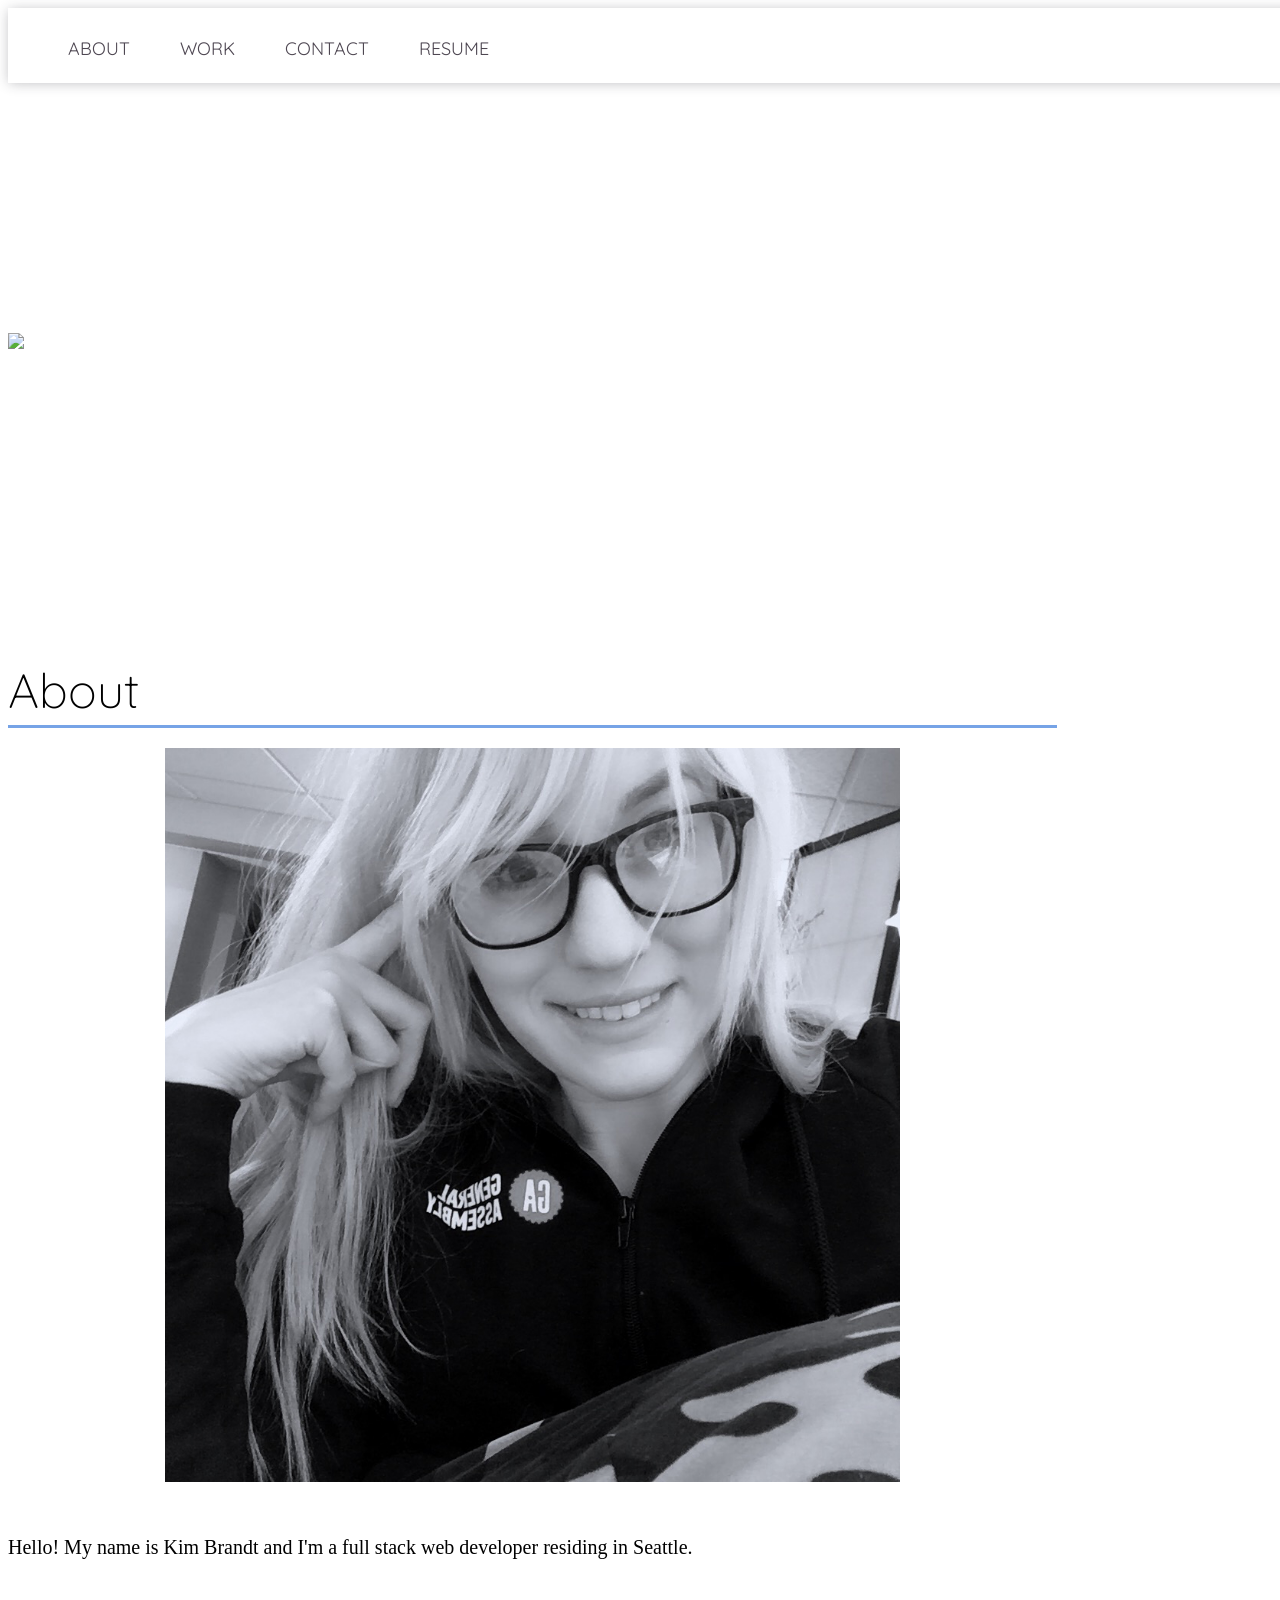
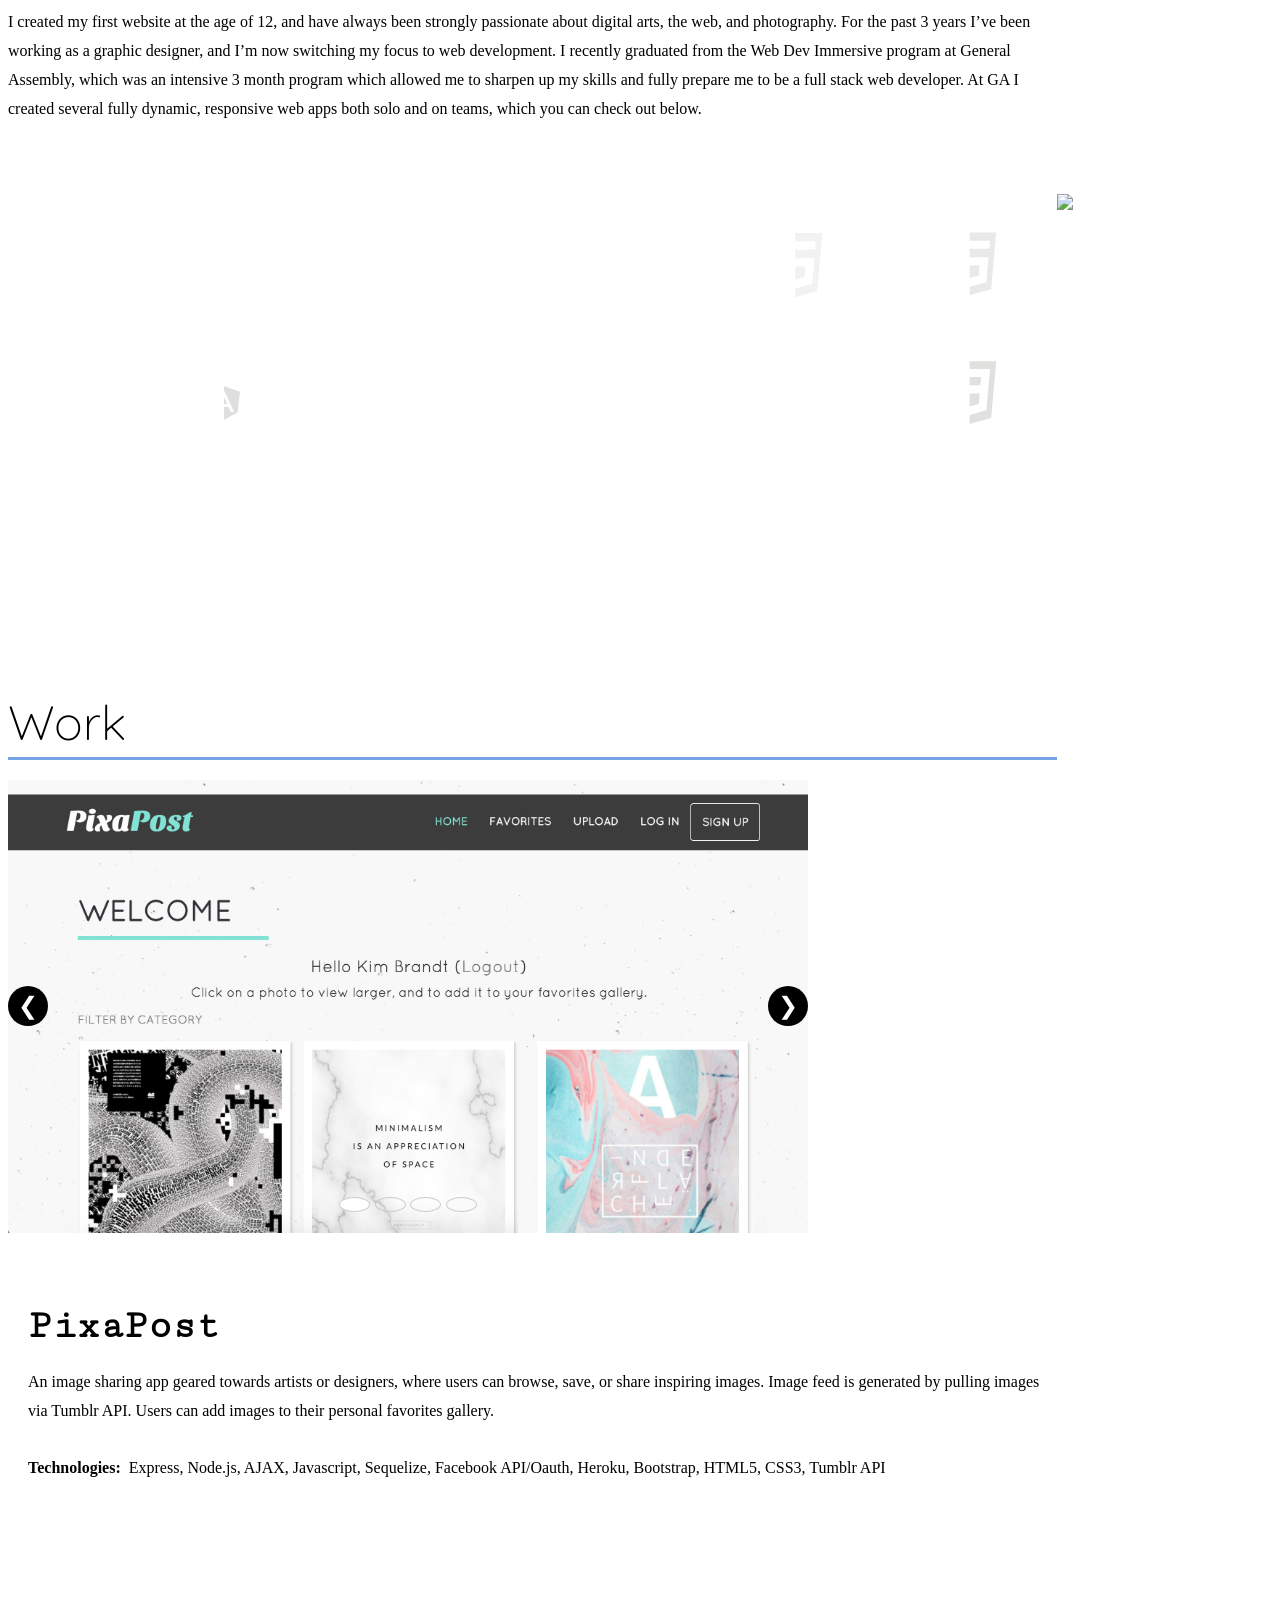
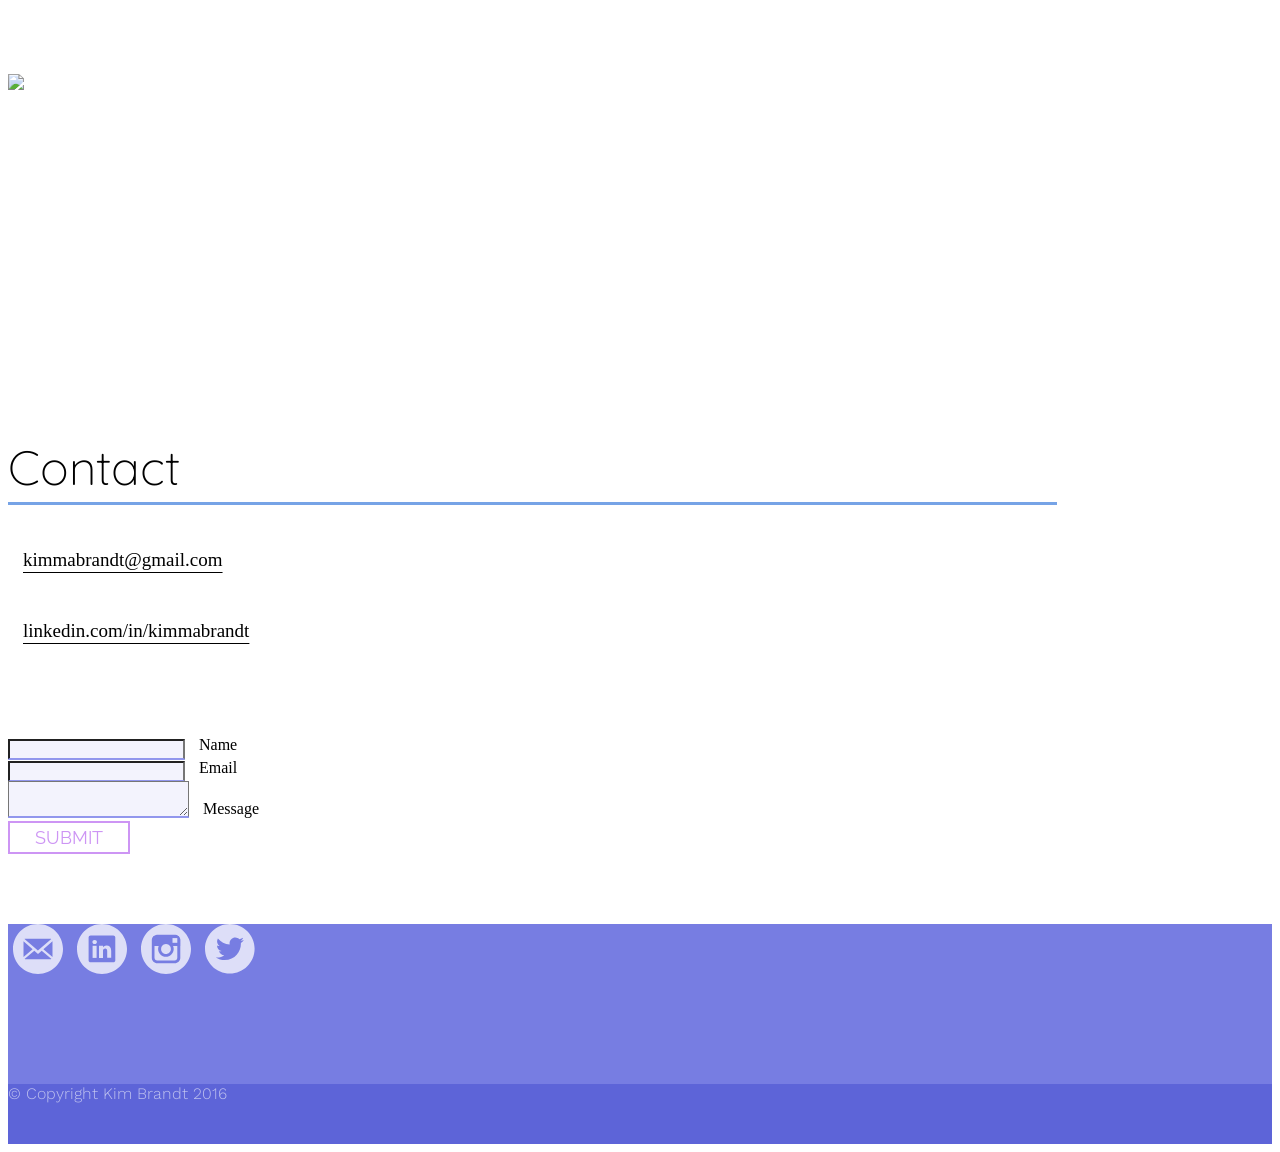
==== index.html @ fda6473a "social icons, responsive skills icons, responsiveness" ====
<!DOCTYPE html>
<html lang="en">
<head>
	<!--Import Font Awesome-->
  <script src="https://use.fontawesome.com/5668c183f7.js"></script>
  <!--Import Google Fonts-->
  <link href="https://fonts.googleapis.com/css?family=Cutive+Mono" rel="stylesheet">
  <link href="https://fonts.googleapis.com/css?family=Muli:300|Cabin|Raleway:300|Work+Sans:300,400,500|Quicksand:300,400" rel="stylesheet">

		<!-- Compiled and minified CSS -->
	<link rel="stylesheet" href="https://cdnjs.cloudflare.com/ajax/libs/materialize/0.97.8/css/materialize.min.css">
  <link href="css/style.css" type="text/css" rel="stylesheet" media="screen,projection"/>
  <link href="css/footer.css" type="text/css" rel="stylesheet" media="screen,projection"/>
  <link href="css/social.css" type="text/css" rel="stylesheet" media="screen,projection"/>
  <link href="css/header-parallax.css" type="text/css" rel="stylesheet" media="screen,projection"/>
  <link href="css/w3.css" type="text/css" rel="stylesheet" media="screen,projection"/>
  <!--Let browser know website is optimized for mobile-->
  <meta name="viewport" content="width=device-width, initial-scale=1.0"/>

  <title>Kim Brandt - Full Stack Web Developer</title>
</head>
<body>

  <header>
    <div class="row">
      <div class="col s12 navbar right-align">
        <ul>
          <a href="#about"><li>About</li></a>
          <a href="#work"><li>Work</li></a>
          <a href="#contact"><li>Contact</li></a>
          <a href="#resume"><li>Resume</li></a>
        </ul>
      </div>
    </div>
  </header>
  <br><br><br>

  <div id="index-banner" class="parallax-container container-large">
    <div class="section no-pad-bot">
      <div class="container">
        <br><br>
        <h1 class="center">Kim Brandt</h1>
        <h3 class="center">
          <span id="typed" class="typed"></span>
        </h3>
        <div class="row center arrow">
          <!-- <h5 class="col s12">╲╱</h5> -->
          <img src="img/icons/down-arrow.svg" width="36px">
        </div>
        <br><br>
      </div>
    </div>
    <div class="parallax"><img src="img/mbg2.jpg" class="parimg"></div>
  </div>

  <!-- ABOUT ME -->
  <div id="about" class="container aboutme page-section">
    <div class="row">
      <div class="col s12">
        <h3>About</h3>
      </div>
    </div>
    <div class="row">
      <div class="col m5 valign center valign-wrapper">
        <img src="img/testphoto.jpg" class="section-img circle valign">
      </div>
      <div class="col m7">
        <h6>
          Hello! My name is Kim Brandt and I'm a full stack web developer residing in Seattle.
        </h6>
        <p>
          I created my first website at the age of 12, and have always been strongly passionate about digital arts, the web, and photography. For the past 3 years I’ve been working as a graphic designer, and I’m now switching my focus to web development. I recently graduated from the Web Dev Immersive program at General Assembly, which was an intensive 3 month program which allowed me to sharpen up my skills and fully prepare me to be a full stack web developer. At GA I created several fully dynamic, responsive web apps both solo and on teams, which you can check out below.
          <!-- I created my first website at the age of 12, and have always been strongly passionate about digital arts, the web, and photography. Currently at age 26, I am a graduate of Western Washington University with a major in Communications and Internet Studies looking to expand my design skills and experience as a freelancer. I have worked with various local clients providing them with websites for small businesses and organizations, posters and flyers for events, and other web and print solutions. -->
        </p>
        <p>
          <!-- <strong>Technical skills:</strong> (x)HTML, CSS, Adobe Photoshop, Illustrator, InDesign & Dreamweaver, some PHP, SQL & JavaScript -->
        </p>
      </div>
    </div>
  </div>

  <div class="parallax-container container-skills valign-wrapper">
      <div class="container valign">
        <div class="row center">
          <div class="col s12 center skills-icons-cont">
            <div class="skills-icons center">
              <img src="img/skills-icons1.svg" width="100%">
            </div>
            <div class="skills-icons center">
              <img src="img/skills-icons2.svg" width="100%">
            </div>
          </div>
        </div>
      </div>

    <div class="parallax"><img src="img/cloudbg6.jpg" class="parimg"></div>
  </div>

  <!-- WORK -->
  <div id="work" class="container work page-section">
    <div class="row">
      <div class="col s12">
        <h3>Work</h3>
      </div>
    </div>

    <!-- Slider -->
    <div class="row">
      <div class="col s12 m7">
        <div class="w3-display-container" style="max-width:800px; margin-top:20px;">
          <div class="w3-btn-floating noselection w3-display-left w3-hover-white" onclick="plusDivs(-1)">&#10094;</div>
          <div class="w3-btn-floating noselection w3-display-right w3-hover-white" onclick="plusDivs(1)">&#10095;</div>
          <img class="mySlides w3-animate-opacity" src="img/w4.jpg" style="width:100%">
          <img class="mySlides w3-animate-opacity" src="img/w3.jpg" style="width:100%">
          <img class="mySlides w3-animate-opacity" src="img/w5.gif" style="width:100%">
          <img class="mySlides w3-animate-opacity" src="img/w8.gif" style="width:100%">
          <div class="w3-center w3-section w3-large w3-text-white w3-display-bottommiddle" style="width:100%">
            <span class="w3-badge demo w3-border w3-transparent w3-hover-white" onclick="currentDiv(1)"></span>
            <span class="w3-badge demo w3-border w3-transparent w3-hover-white" onclick="currentDiv(2)"></span>
            <span class="w3-badge demo w3-border w3-transparent w3-hover-white" onclick="currentDiv(3)"></span>
            <span class="w3-badge demo w3-border w3-transparent w3-hover-white" onclick="currentDiv(4)"></span>
          </div>
        </div>
        <br>
      </div>
      <div class="col s12 m5">
        <div class="myInfo w3-animate-opacity">
          <h4>PixaPost</h4>
          <p>
            An image sharing app geared towards artists or designers, where users can browse, save, or share inspiring images. Image feed is generated by pulling images via Tumblr API. Users can add images to their personal favorites gallery.
            <br><br>
            <strong>Technologies:</strong>  Express, Node.js, AJAX, Javascript, Sequelize, Facebook API/Oauth, Heroku, Bootstrap, HTML5, CSS3, Tumblr API
          </p>
        </div>
        <div class="myInfo w3-animate-opacity">
          <h4>MyPetPal</h4>
          <p>
            Worked in a team of 4 to create a virtual pet app/game. User can perform various activities (feed, play, sleep, etc) and ‘pet’ responds accordingly. Created custom spritesheets and CSS animations.
            <br><br>
            <strong>Technologies:</strong> Angular, Javascript, Node.js, Express, MongoDB, Mongoose, HTML5, CSS3, Heroku
          </p>
        </div>
        <div class="myInfo w3-animate-opacity">
          <h4>my.Life</h4>
          <p>
            A goal setting app created with Ruby on Rails. Includes login/signup authorization and CRUD features using a PostgreSQL database. Users can add and edit goals on their personal account, and can also leave notes/comments on each goal.
            <br><br>
            <strong>Technologies:</strong> Ruby on Rails, PostgreSQL, Materialize, HTML/CSS
          </p>
        </div>
        <div class="myInfo w3-animate-opacity">
          <h4>Kitty Combat</h4>
          <p>
            An arcade style platformer game created with the Phaser.io framework. Included custom graphics and spritesheets.
            <br><br>
            <strong>Technologies:</strong> Phaser.io, Javascript, HTML, CSS
          </p>
        </div>
      </div>
    </div>
    <!-- end slider -->
  </div>


  <!-- PARALLAX -->
  <div id="resume" class="parallax-container container-resume valign-wrapper">
    <div class="section no-pad-bot">
      <div class="container">
        <div class="row center">
          <a href="img/Kim Brandt - Resume.pdf" target="new"><button class="resume-btn">Resume</button></a><br>
        </div>
        <div class="row center">
          <a href="img/Kim Brandt - Resume(plain text).pdf" target="new">(plain text)</a>
        </div>

      </div>
    </div>
    <div class="parallax"><img src="img/cloudbg6.jpg" class="parimg"></div>
    <!-- probably 1, 2, 5, or 6 -->
  </div>


  <!-- CONTACT -->
  <div id="contact" class="container page-section">
    <div class="row">
      <div class="col s12">
        <h3>Contact</h3>
      </div>
    </div>
    <div class="row">
      <div class="col s12 m5 contact-items">
        <a href="mailto:kimmmybrandt@gmail.com" target="new"><i class="fa fa-2x fa-envelope fa-fw" aria-hidden="true"></i> <span class="ci-text">kimmabrandt@gmail.com</span></a><br>
        <a href="http://linkedin.com/in/kimmabrandt" target="new"><i class="fa fa-2x fa-linkedin fa-fw" aria-hidden="true"></i> <span class="ci-text">linkedin.com/in/kimmabrandt</span></a><br>
        <br>
      </div>
      <div class="col s12 m7">
        <!-- form -->
        <form class="contact-form" action="mailto:kimmabrandt@gmail.com" method="post" enctype="text/plain">
          <div class="row">
            <div class="input-field col s12">
              <input id="name" type="text">
              <label for="first_name">Name</label>
            </div>
          </div>
          <div class="row">
            <div class="input-field col s12">
              <input id="email" type="email">
              <label for="email">Email</label>
            </div>
          </div>
          <div class="row">
            <div class="input-field col s12">
              <textarea id="message" class="materialize-textarea"></textarea>
              <label for="message">Message</label>
            </div>
            <div class="row">
              <div class="input-field col s12 right-align">
                <button class="contact-btn" type="submit" name="action">Submit
                  <i class="mdi-content-send right"></i>
                </button>
              </div>
            </div>
          </div>
        </form>
        <!-- end form -->
      </div>
    </div>
    <!-- end row -->
  </div>
  <!-- end contact -->



  <!-- FOOTER -->
  <footer  style="background-color: #777de2">
    <div class="footer-top valign-wrapper">
      <div class="container center valign">
        <!-- email -->
        <a class="email-svg" href="mailto:kimmabrandt@gmail.com" target="new"></a>
        <!-- linkedin -->
        <a class="linkedin-svg" href="http://linkedin.com/in/kimmabrandt" target="new"></a>
        <!-- instagram -->
        <a class="instag-svg" href="http://instagram.com/kimiiaria" target="new"></a>
        <!-- twitter -->
        <a class="twitter-svg" href="http://twitter.com" target="new"></a>
      </div>
    </div>
    <div class="footer-bottom valign-wrapper center" style="background-color: #5d64d8">
      <div class="copyright valign">
        © Copyright Kim Brandt 2016
      </div>
    </div>
  </footer>
  <!--Import jQuery before materialize.js-->
  <script type="text/javascript" src="https://code.jquery.com/jquery-2.1.1.min.js"></script>
  <script src='https://cdn.rawgit.com/mattboldt/typed.js/master/dist/typed.min.js'></script>
  <!-- Materialize -->
  <script src="https://cdnjs.cloudflare.com/ajax/libs/materialize/0.97.8/js/materialize.min.js"></script>
  <script src="js/init.js"></script>
  <script src="js/js.js"></script>
 </body>
</html>
---- css/style.css ----
/* ========= MAIN / ETC ======== */
p, h6 {
  line-height: 1.8rem;
}
#index-banner h1 {
	margin-top:100px;
	text-transform: uppercase;
	font-family: 'Raleway';
	letter-spacing: 0.0125em;
	font-weight:300;
	font-size: 56pt;
}
#index-banner h5 {
  font-size:28px;
	margin-top:80px;
}
#index-banner h3 {
	font-family: 'Cutive Mono';
  font-size:28px;
	line-height:.2;
	border: none;
}
h3 {
	font-weight: 200;
	/*border-bottom: 3px solid #777de2;*/
	/*border-bottom: 3px solid #5eb9e2;*/
	/*border-bottom: 3px solid #5c91e1;*/
	border-bottom: 3px solid #76a3e6;

	margin-bottom:20px;
	padding-bottom:5px;
	font-family: 'Quicksand';
	font-weight:300;
	font-size: 36pt;
}
h2 {
	font-weight: 200;
	border-bottom: 3px solid #fff;
	color: #fff;
	margin-bottom:20px;
	padding-bottom:5px;
	font-family: 'Quicksand';
	font-weight:300;
	font-size: 36pt;
}
.container {
	width: 83%;
}

h4 {
font-family: 'Cutive Mono';
font-size:40px;
margin-bottom:20px;
}
h6 {
	font-size: 20px;
	font-weight:500;
}
.page-section {
	font-family: 'Roboto';
	font-weight:300;
	font-size:16px;
	margin-top:50px;
	margin-bottom:70px;
	padding-top:80px;
}
.sec-section {
margin-right:3%;
}

/* ========= ABOUT ME ======== */
.section-img {
	margin-left:15%;
	margin-right:15%;
	width: 70%;
}
@media(max-width:900px ){
.section-img {
	 width: 75%;
	}
}
@media(max-width:600px ){
.section-img {
	 width: 60%;
	 margin-bottom: 10%;
	}
}

/* ========= SKILLS ======== */
.skills-icons {
	display: inline;
	float:left;
	width:50%;
}
@media(max-width:800px ){
	.skills-icons {
		display: block;
		margin-top:5%;
		width: 100%;
	}
	.skills-icons img {
		width:80%;
	}
	.skills-icons-cont {
		margin-top:5%;
		margin-bottom: 5%;
	}
}



/* ========= WORK / SLIDER ======== */
.work {
	padding-bottom:40px;
}
.mySlides {display:none}
.myInfo {display:none; margin-left:20px}
.w3-left, .w3-right, .w3-badge {cursor:pointer}
.w3-badge {height:13px;width:13px;padding:0}



 /* ========= RESUME ======== */
 #resume a {
 	color: rgba(255,255,255,.6);
 	font-family: 'Work Sans';
 	font-weight: 300;
 	text-transform: uppercase;
 }
 #resume a:hover {
 	color: rgba(255,255,255,.6);
  background-color: rgba(255,255,255,.6);
 	font-family: 'Work Sans';
 	font-weight: 300;
 	text-transform: uppercase;
 }
.resume-btn {
  border: 2px solid #fff;
  color: #fff;
	background-color: transparent;
	font-family: 'Raleway';
	font-size: 18px;
	text-transform: uppercase;
  padding:20px 45px;
}

.resume-btn:hover, .resume-btn:active{
	background-color: #fff;
	color: grey;
}
---- css/footer.css ----
/* ========= CONTACT ======== */
.fa {
	color: #cd95f4;
	margin-right: 15px;
}
.contact-items {
	font-size: 19px;
	line-height:3.5;
	margin-top:2%;
}
.contact-items a {
	color: #000;
}
.contact-items a:hover {
	color: #76a3e6;
}
.ci-text {
	vertical-align: 8%;
}

/* contact form */
.contact-btn {
  border: 2px solid #cd95f4;
  color: #cd95f4;
	background-color: transparent;
	font-family: 'Raleway';
	font-size: 18px;
	text-transform: uppercase;
  padding:4px 25px;
}
/* label color */
 .input-field label {
   color: #000;
   font-size: 16px;
   vertical-align: 19%;
   padding-left:10px;
 }
 /* label focus color */
 .input-field input[type=text]:focus + label, .input-field input[type=email]:focus + label, .input-field textarea.materialize-textarea:focus + label {
   color: #1b1a18;
   font-size: 14px;
 }
 .input-field input, .input-field textarea {
	 border-bottom: 1px solid rgba(135, 140, 235, .9);
   background-color: rgba(135, 140, 235, .1);
	 box-shadow: 0 1px 0 0 rgba(135, 140, 235, .9);
	 color: #1b1a18
 }
 /* label underline focus color */
 .input-field input[type=text]:focus, .input-field input[type=email]:focus, .input-field textarea.materialize-textarea:focus {
   border-bottom: 1px solid #cd95f4;
   box-shadow: 0 1px 0 0 #cd95f4;
 }
 /* valid color */
 /*.input-field input[type=text].valid, .input-field input[type=email].valid, .input-field textarea:valid {
   border-bottom: 1px solid #000;
   box-shadow: 0 1px 0 0 #000;
 }*/
 /* invalid color */
 /*.input-field input[type=text].invalid, .input-field textarea:invalid {
	 border: 1px solid rgba(135, 140, 235, .9);
   box-shadow: 0 1px 0 0 #fff;
 }*/



/* ========= FOOTER ======== */
 .footer-bottom {
 	height: 60px;
 }
 .footer-top {
 	height: 160px;
 }
 .footer-top img {
 	width: 50px;
 	margin: 0 6px;
	margin-top: 10px;
 }
 .copyright {
 	margin: 0 auto;
 	color: rgba(255,255,255,.6);
 	font-family: 'Work Sans';
 	font-weight: 300;
 }
---- css/social.css ----
/*social media icons*/
.instag-svg {
	background: transparent url("../img/social/instag.svg") no-repeat 0 0;
	margin: 0 5px;
}
.email-svg {
	background: transparent url("../img/social/email.svg") no-repeat 0 0;
	margin: 0 5px;
}
.linkedin-svg {
	background: transparent url("../img/social/linked.svg") no-repeat 0 0;
	margin: 0 5px;
}
.twitter-svg {
	background: transparent url("../img/social/twitter.svg") no-repeat 0 0;
	margin: 0 5px;
}

.instag-svg, .email-svg, .linkedin-svg, .twitter-svg{
	background-size: 50px;
	display: inline-block;
	width: 50px;
	height: 50px;
}

.instag-svg:hover, .email-svg:hover, .linkedin-svg:hover, .twitter-svg:hover{
	background-position: 0 -50px;
}
---- css/header-parallax.css ----
/* ========= NAVBAR / HEADER ======== */
 header {
 	position:fixed;
 	background-color: #fff;
 	width: 100%;
 	height: 75px;
 	color: #2c312f;
 	font-family: 'Cutive Mono';
 	font-weight:300;
 	padding-left: 20px;
 	margin:0 auto;
 	z-index: 2;
 	-webkit-box-shadow: 0px 1px 12px -1px rgba(42,42,53,0.3);
 	-moz-box-shadow: 0px 1px 12px -1px rgba(42,42,53,0.3);
 	box-shadow: 0px 1px 12px -1px rgba(42,42,53,0.3);
 }
 header img {
   width: 60px;
   margin-top:10px;
 }
 .arrow img {
   margin-top:60px;
 }

 /* NAVBAR */
 .navbar {
   height:100%;
   line-height:2.8;
 }
 .navbar ul {
 	list-style-type: none;
 }
 .navbar li {
 	display:inline-block;
 	font-family: 'Quicksand';
  font-weight:400;
 	text-transform: uppercase;
  /*color: #c372f2;*/
 	font-size:18px;
  text-align:center;
  margin-right:40px;
 }
 .navbar a{
  color: #4e4752;
 }
 .navbar a:hover {
 	border-bottom:2px solid #5d64d8;
 }
 @media(max-width:520px ){
   .navbar li {
    font-size:17px;
    margin-right:25px;
    font-weight: bold;
   }
 }
 @media(max-width:440px ){
   .navbar li {
    font-size:15px;
    margin-right:22px;
    font-weight: bold;
    line-height: 3.2;
   }
 }
 /* AFTER SCROLL */
 header.sticky {
 	height: 70px;
 	background: rgba(135, 140, 235, .7);
 	padding-left: 20px;
 	transition: all .5s ease;
 	-webkit-transition-delay: .7s; /* Safari */
 	transition-delay: .7s;
  color: #fff;
 }
 header.sticky h1 {
   font-size:30px;
   line-height:.4;
 }
 header.sticky img {
   bottom:0;
 }
 header.sticky .navbar {
   line-height:2.5;
   transition: all 0.5s ease;
	 color: #fff;
 }
 header.sticky .navbar a {
   line-height:2.5;
	 color: #fff;
 }

 /*TYPING HEADLINE*/
 .typed-cursor{
   opacity: .8;
   font-weight: normal;
   -webkit-animation: blink 0.7s infinite;
   -moz-animation: blink 0.7s infinite;
   animation: blink 0.7s infinite;
 }
 @keyframes blink{
     0% { opacity:.8; }
     50% { opacity:0; }
     100% { opacity:.8; }
 }
 @-webkit-keyframes blink{
     0% { opacity:.8; }
     50% { opacity:0; }
     100% { opacity:.8; }
 }
 @-moz-keyframes blink{
     0% { opacity:.8; }
     50% { opacity:0; }
     100% { opacity:.8; }
 }
/*.typed {
  border-bottom: 4px solid #932D91;
}*/

 /* ========= PARALLAX ======== */
 .parallax-container {
   line-height: 0;
   height: auto;
   color: rgba(255,255,255,.9);
 }
 .container-skills {
 	min-height:320px;
 }
 .container-resume {
   min-height:250px;
 }
 .container-large {
 	min-height: 420px;
 }
 .parallax-container .section {
   width: 100%;
 }
 @media only screen and (max-width : 992px) {
   .parallax-container .section {
     position: absolute;
     top: 40%;
   }
   #index-banner .section {
     top: 10%;
   }
 }
 .parimg {
 	width: 700px;
 }
 @media only screen and (max-width : 600px) {
   #index-banner .section {
     top: 0;
   }
 }
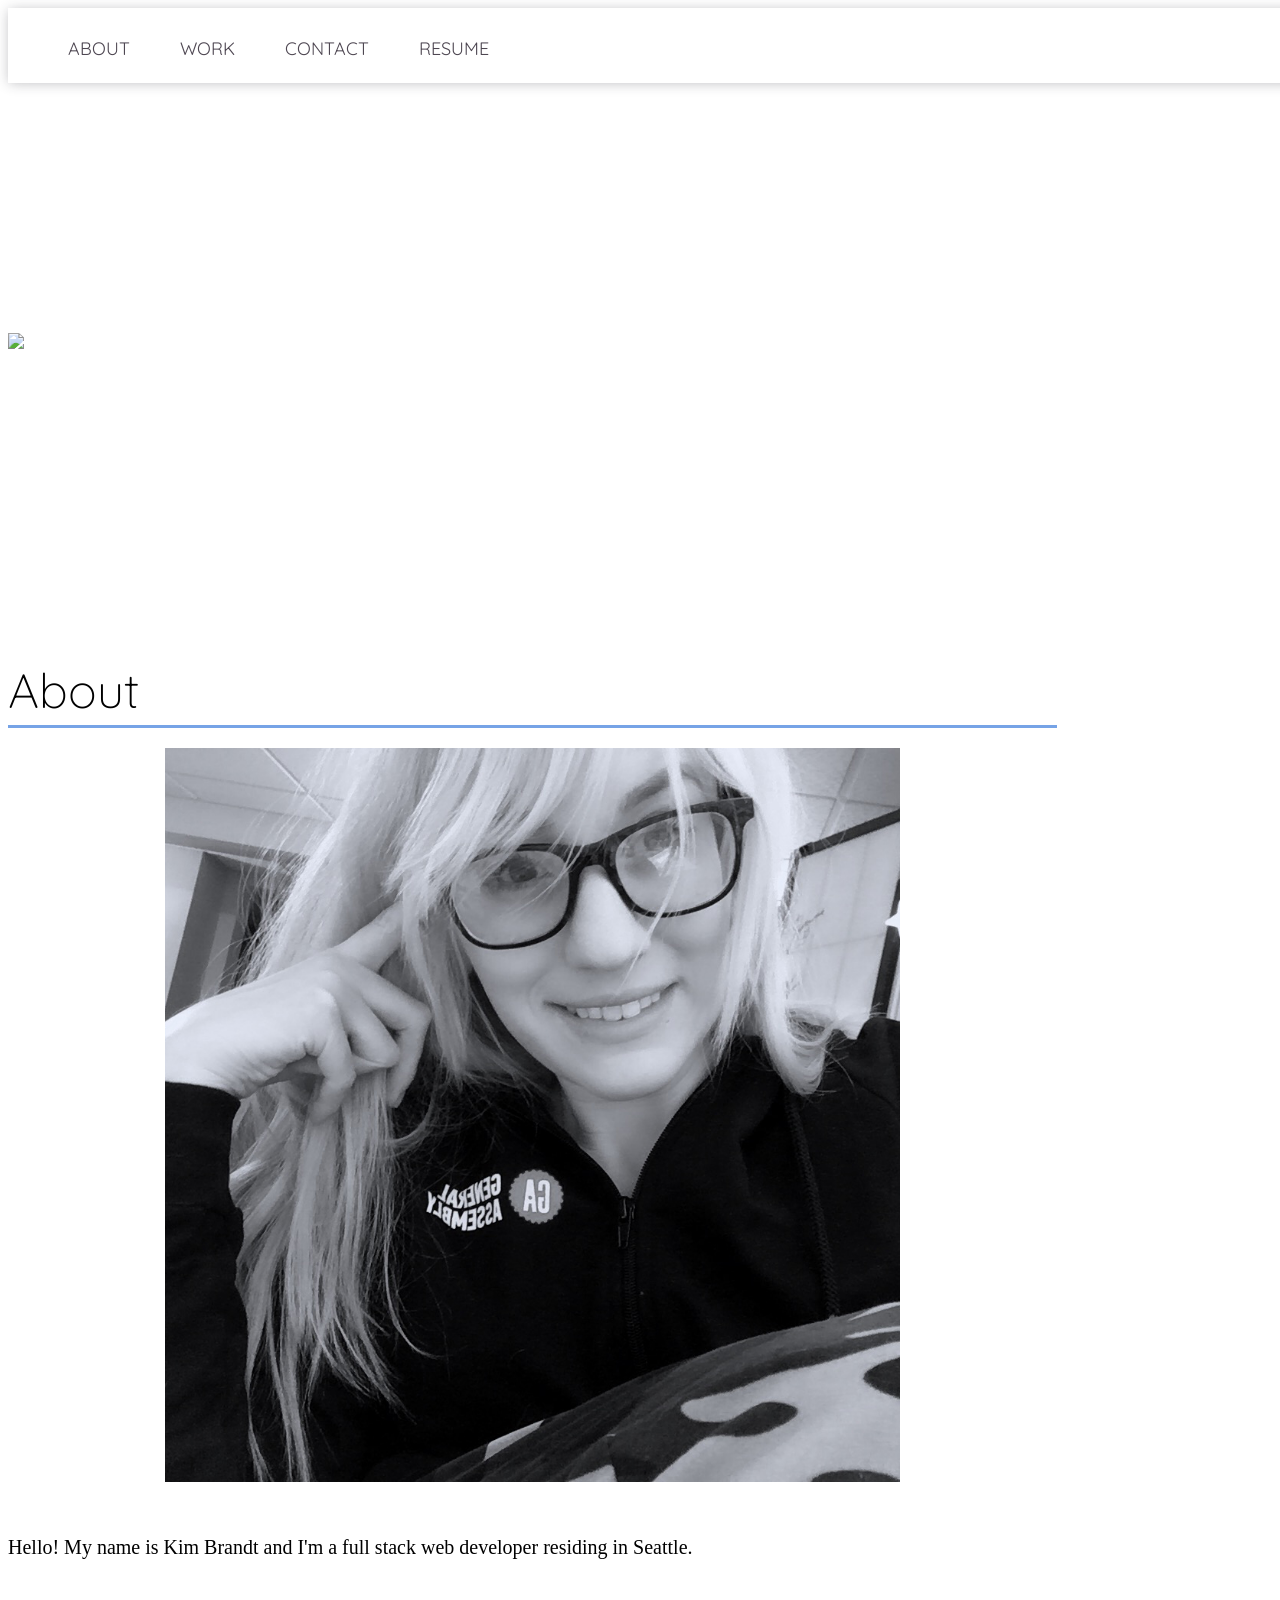
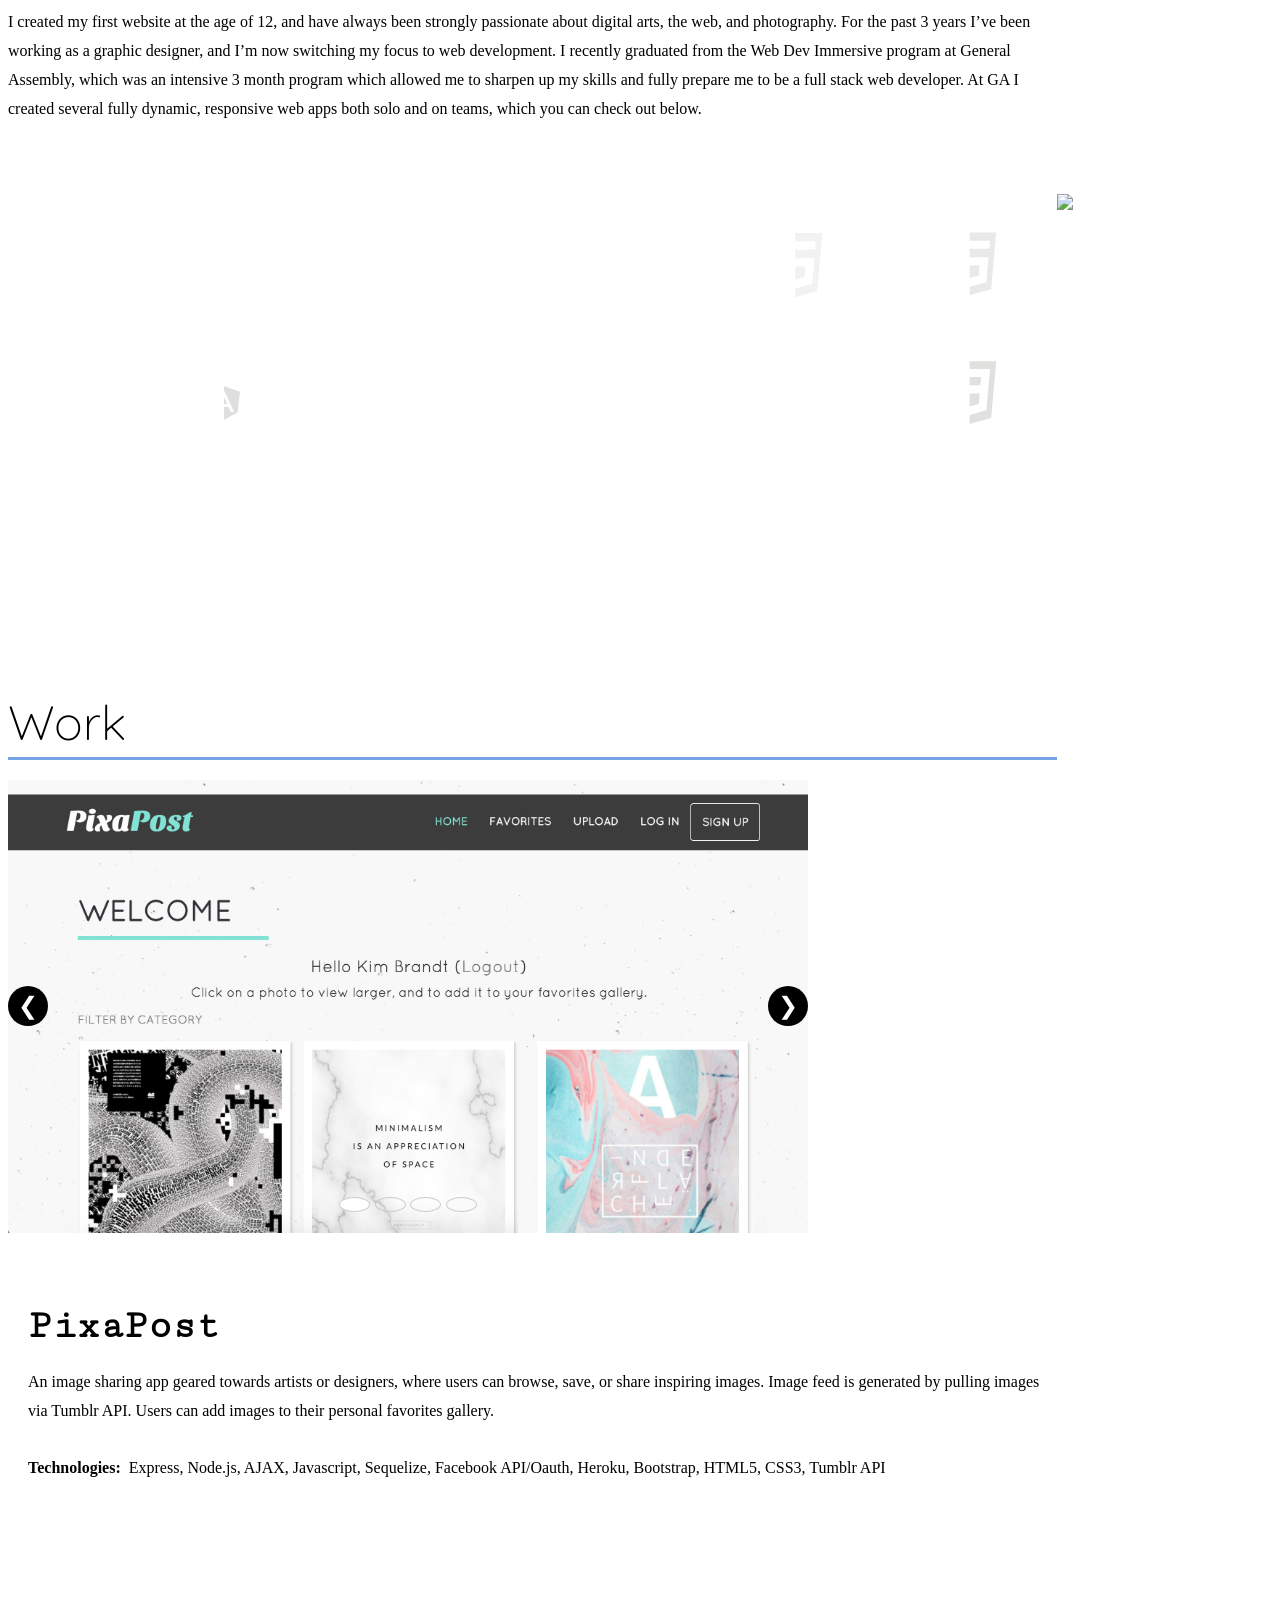
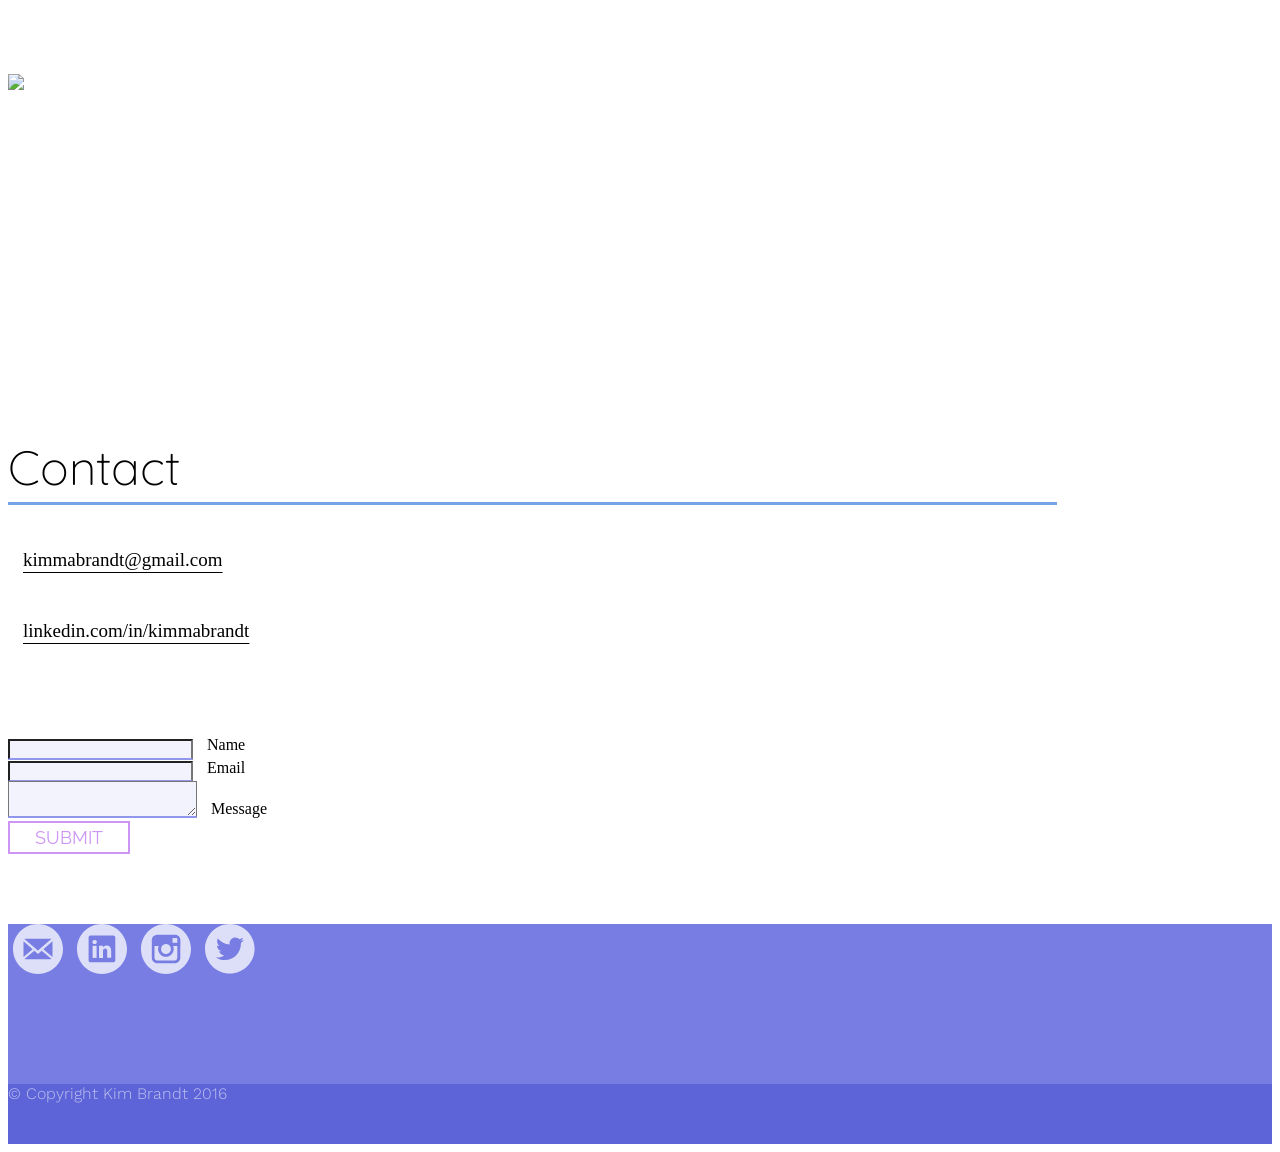
==== commit 435b63aa: "contact form, fixed few things" ====
--- a/index.html
+++ b/index.html
@@ -171,7 +171,7 @@
           <a href="img/Kim Brandt - Resume.pdf" target="new"><button class="resume-btn">Resume</button></a><br>
         </div>
         <div class="row center">
-          <a href="img/Kim Brandt - Resume(plain text).pdf" target="new">(plain text)</a>
+          <a href="img/Kim Brandt - Resume_text.pdf" target="new">(plain text)</a>
         </div>
 
       </div>
@@ -189,29 +189,32 @@
       </div>
     </div>
     <div class="row">
-      <div class="col s12 m5 contact-items">
+      <div class="col s12 m12 l5 contact-items">
         <a href="mailto:kimmmybrandt@gmail.com" target="new"><i class="fa fa-2x fa-envelope fa-fw" aria-hidden="true"></i> <span class="ci-text">kimmabrandt@gmail.com</span></a><br>
         <a href="http://linkedin.com/in/kimmabrandt" target="new"><i class="fa fa-2x fa-linkedin fa-fw" aria-hidden="true"></i> <span class="ci-text">linkedin.com/in/kimmabrandt</span></a><br>
         <br>
       </div>
-      <div class="col s12 m7">
+      <div class="col s12 m12 l7">
+        <!-- form messages -->
+        <div id="form-messages">
+        </div>
         <!-- form -->
-        <form class="contact-form" action="mailto:kimmabrandt@gmail.com" method="post" enctype="text/plain">
+        <form id="ajax-contact" class="contact-form" action="js/mailer.php" method="post">
           <div class="row">
             <div class="input-field col s12">
-              <input id="name" type="text">
-              <label for="first_name">Name</label>
+              <input type="text" id="name" name="name">
+              <label for="name">Name</label>
             </div>
           </div>
           <div class="row">
             <div class="input-field col s12">
-              <input id="email" type="email">
+              <input type="email" id="email" name="email">
               <label for="email">Email</label>
             </div>
           </div>
           <div class="row">
             <div class="input-field col s12">
-              <textarea id="message" class="materialize-textarea"></textarea>
+              <textarea id="message" name="message" class="materialize-textarea"></textarea>
               <label for="message">Message</label>
             </div>
             <div class="row">
@@ -258,6 +261,7 @@
   <!-- Materialize -->
   <script src="https://cdnjs.cloudflare.com/ajax/libs/materialize/0.97.8/js/materialize.min.js"></script>
   <script src="js/init.js"></script>
+  <script src="js/app.js"></script>
   <script src="js/js.js"></script>
  </body>
 </html>
--- a/css/footer.css
+++ b/css/footer.css
@@ -40,17 +40,20 @@
  .input-field input[type=text]:focus + label, .input-field input[type=email]:focus + label, .input-field textarea.materialize-textarea:focus + label {
    color: #1b1a18;
    font-size: 14px;
+   padding-left:10px;
  }
  .input-field input, .input-field textarea {
 	 border-bottom: 1px solid rgba(135, 140, 235, .9);
    background-color: rgba(135, 140, 235, .1);
 	 box-shadow: 0 1px 0 0 rgba(135, 140, 235, .9);
-	 color: #1b1a18
+	 color: #1b1a18;
+   padding-left:10px;
  }
  /* label underline focus color */
  .input-field input[type=text]:focus, .input-field input[type=email]:focus, .input-field textarea.materialize-textarea:focus {
    border-bottom: 1px solid #cd95f4;
    box-shadow: 0 1px 0 0 #cd95f4;
+   padding-left:10px;
  }
  /* valid color */
  /*.input-field input[type=text].valid, .input-field input[type=email].valid, .input-field textarea:valid {
@@ -63,7 +66,31 @@
    box-shadow: 0 1px 0 0 #fff;
  }*/
 
+/*form messages*/
 
+.success {
+  padding: 1em;
+  margin-bottom: 0.75rem;
+  text-shadow: 0 1px 0 rgba(255, 255, 255, 0.5);
+  color: #468847;
+  background-color: #dff0d8;
+  border: 1px solid #d6e9c6;
+  -webkit-border-radius: 4px;
+     -moz-border-radius: 4px;
+          border-radius: 4px;
+}
+
+.error {
+  padding: 1em;
+  margin-bottom: 0.75rem;
+  text-shadow: 0 1px 0 rgba(255, 255, 255, 0.5);
+  color: #b94a48;
+  background-color: #f2dede;
+  border: 1px solid rgba(185, 74, 72, 0.3);
+  -webkit-border-radius: 4px;
+     -moz-border-radius: 4px;
+          border-radius: 4px;
+}
 
 /* ========= FOOTER ======== */
  .footer-bottom {
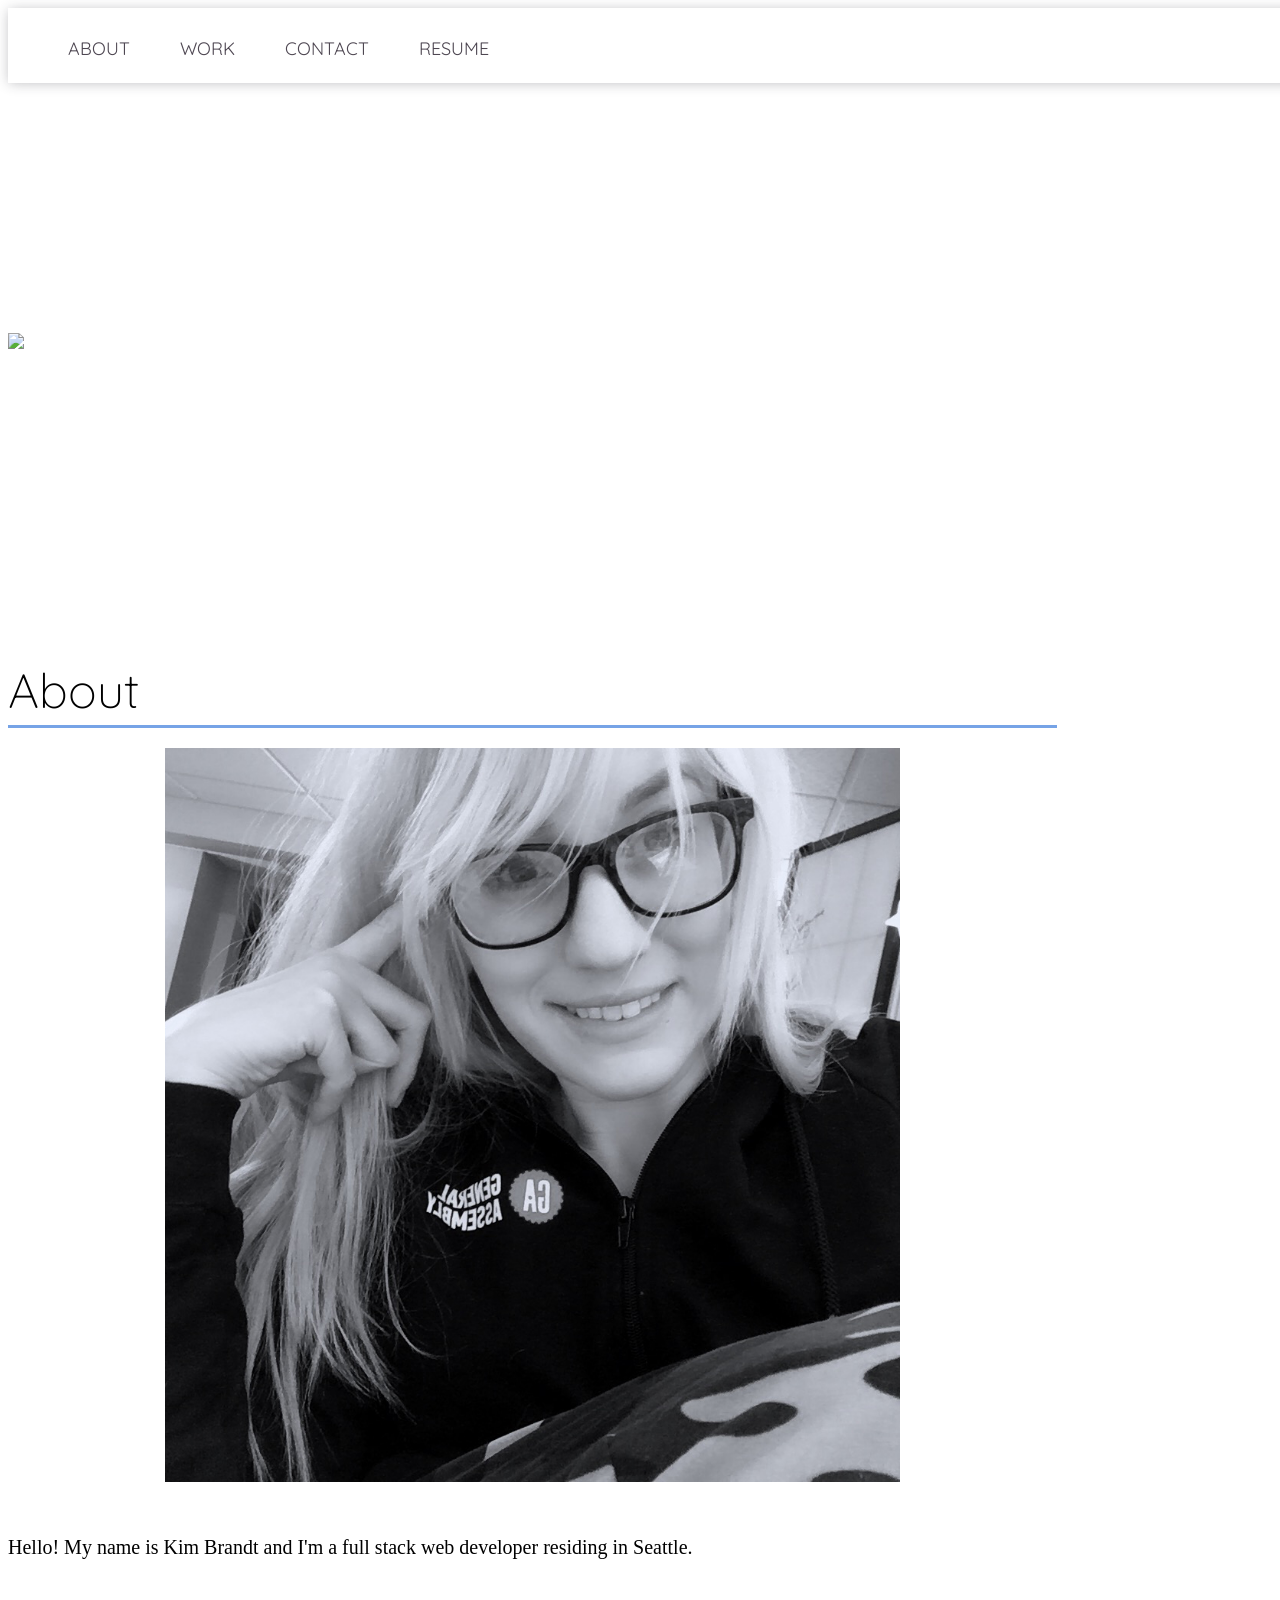
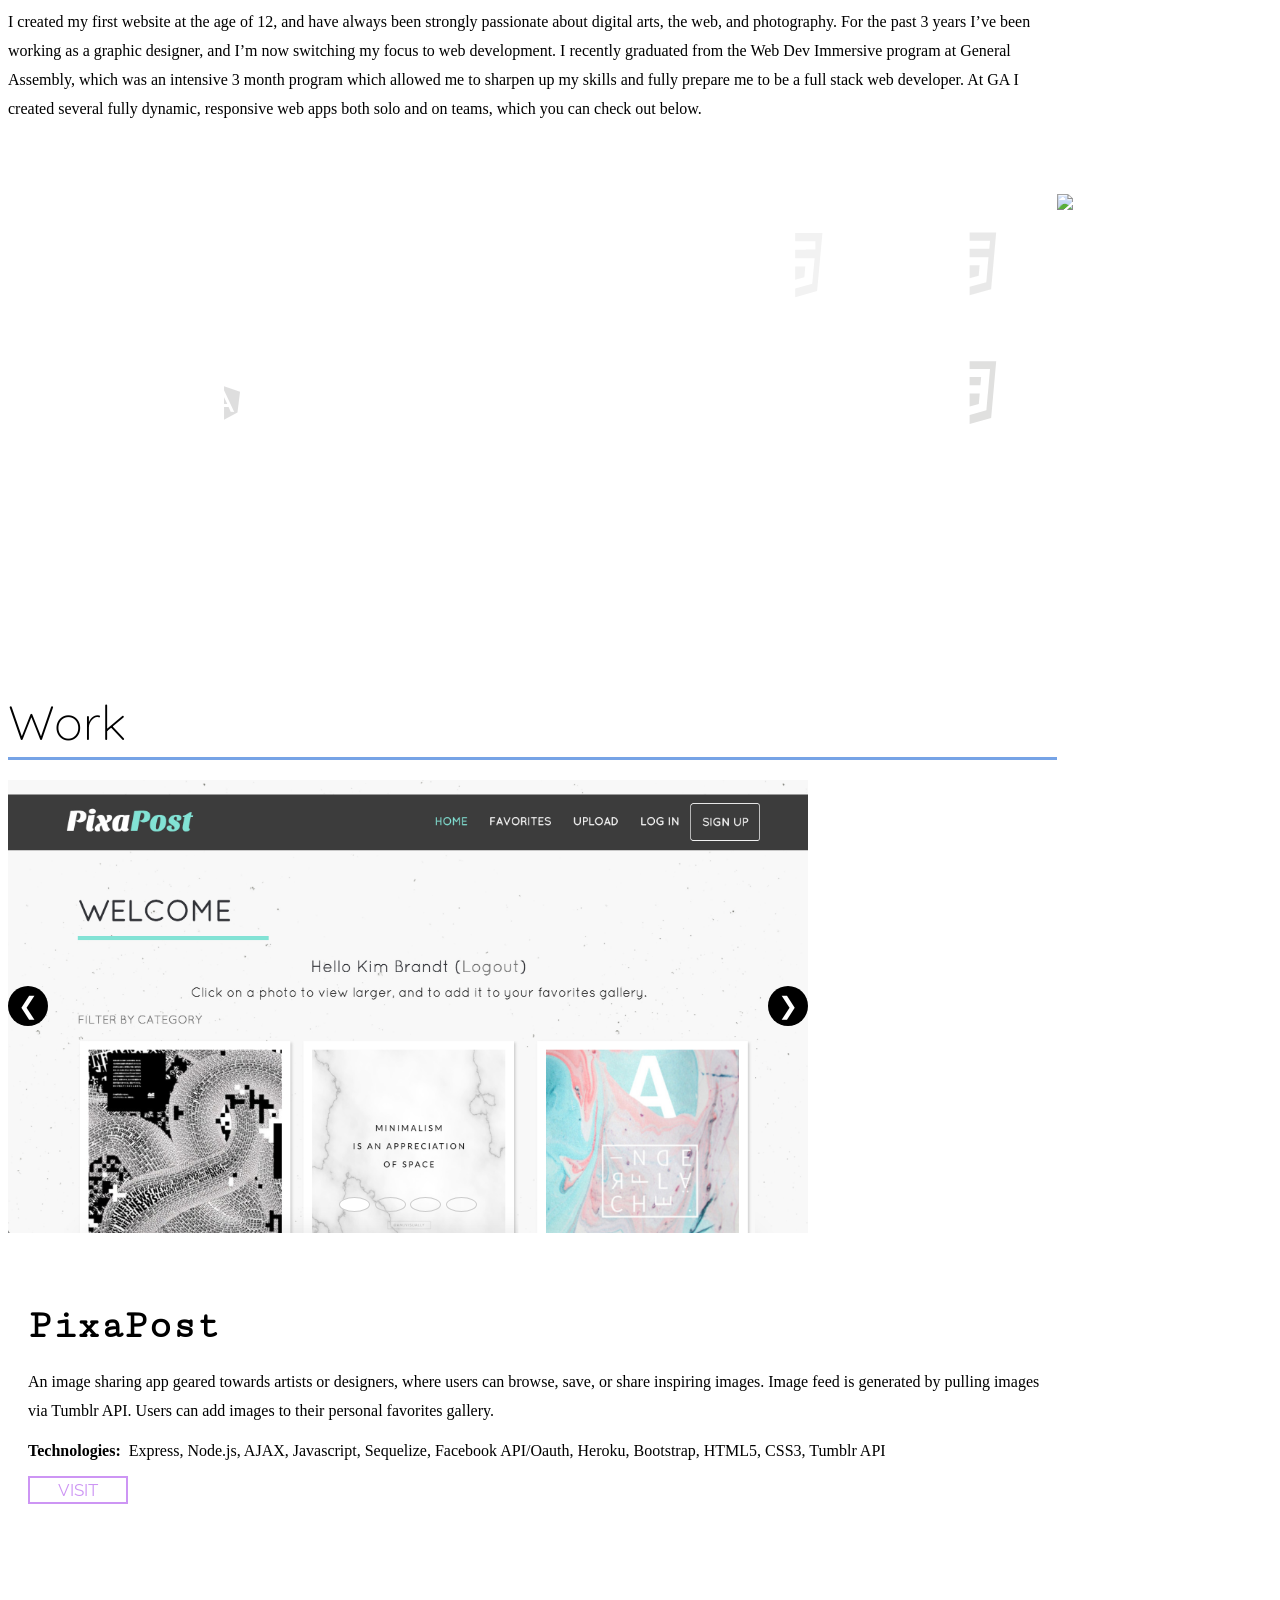
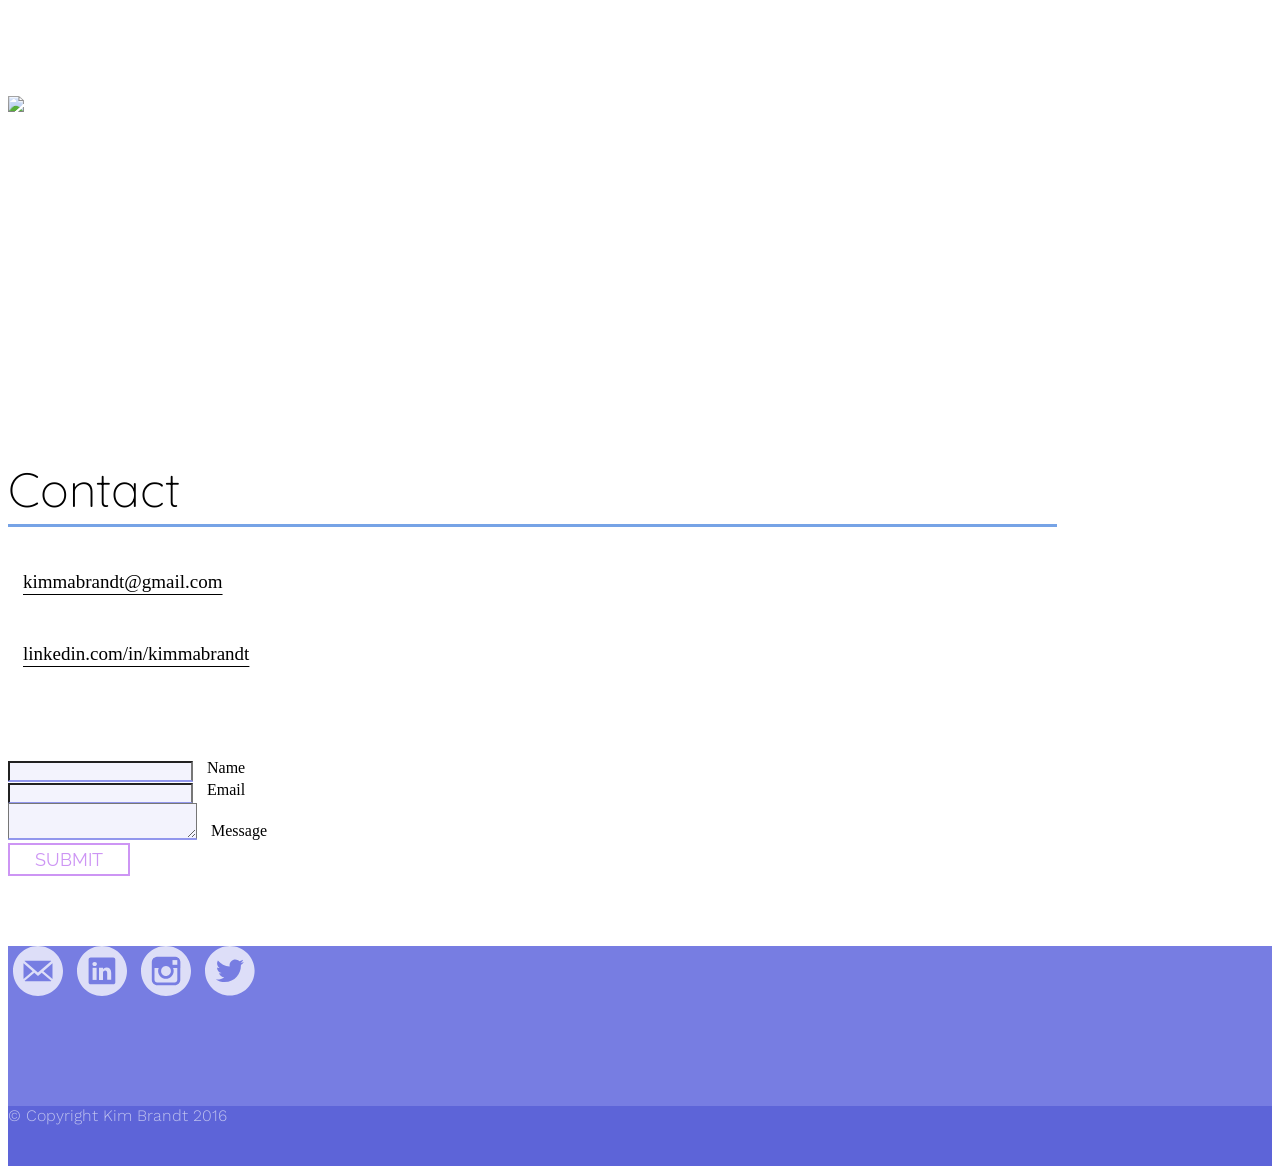
==== commit 2862002c: "added visit buttons to work section" ====
--- a/index.html
+++ b/index.html
@@ -128,34 +128,43 @@
           <h4>PixaPost</h4>
           <p>
             An image sharing app geared towards artists or designers, where users can browse, save, or share inspiring images. Image feed is generated by pulling images via Tumblr API. Users can add images to their personal favorites gallery.
-            <br><br>
-            <strong>Technologies:</strong> +          </p>
+          <strong>Technologies:</strong>   Express, Node.js, AJAX, Javascript, Sequelize, Facebook API/Oauth, Heroku, Bootstrap, HTML5, CSS3, Tumblr API
+          <p>
+            <a href="http://pixapost.herokuapp.com/" target="new"><button class="work-btn">Visit</button></a>
           </p>
         </div>
         <div class="myInfo w3-animate-opacity">
           <h4>MyPetPal</h4>
           <p>
             Worked in a team of 4 to create a virtual pet app/game. User can perform various activities (feed, play, sleep, etc) and ‘pet’ responds accordingly. Created custom spritesheets and CSS animations.
-            <br><br>
-            <strong>Technologies:</strong> Angular, Javascript, Node.js, Express, MongoDB, Mongoose, HTML5, CSS3, Heroku
+          </p>
+          <strong>Technologies:</strong> Angular, Javascript, Node.js, Express, MongoDB, Mongoose, HTML5, CSS3, Heroku
+          <p>
+            <a href="http://mypetpal.herokuapp.com/" target="new"><button class="work-btn">Visit</button></a>
           </p>
         </div>
         <div class="myInfo w3-animate-opacity">
           <h4>my.Life</h4>
           <p>
             A goal setting app created with Ruby on Rails. Includes login/signup authorization and CRUD features using a PostgreSQL database. Users can add and edit goals on their personal account, and can also leave notes/comments on each goal.
-            <br><br>
-            <strong>Technologies:</strong> Ruby on Rails, PostgreSQL, Materialize, HTML/CSS
+          </p>
+          <strong>Technologies:</strong> Ruby on Rails, PostgreSQL, Materialize, HTML/CSS
+          <p>
+            <a href="https://project4-mylife.herokuapp.com/" target="new"><button class="work-btn">Visit</button></a>
           </p>
         </div>
         <div class="myInfo w3-animate-opacity">
           <h4>Kitty Combat</h4>
           <p>
             An arcade style platformer game created with the Phaser.io framework. Included custom graphics and spritesheets.
-            <br><br>
+          </p>
             <strong>Technologies:</strong> Phaser.io, Javascript, HTML, CSS
-          </p>
+          <p>
+            <a href="https://kimmabrandt.github.io/game/" target="new"><button class="work-btn">Visit</button></a>
+          </p>
+
         </div>
       </div>
     </div>
--- a/css/style.css
+++ b/css/style.css
@@ -119,6 +119,20 @@
 .myInfo {display:none; margin-left:20px}
 .w3-left, .w3-right, .w3-badge {cursor:pointer}
 .w3-badge {height:13px;width:13px;padding:0}
+.work-btn {
+  border: 2px solid #cd95f4;
+  color: #cd95f4;
+	background-color: transparent;
+	font-family: 'Raleway';
+	font-size: 17px;
+	text-transform: uppercase;
+  padding:2px 28px;
+}
+.work-btn:hover {
+  border: 2px solid #cd95f4;
+  background-color: #cd95f4;
+  color: #fff;
+}
 
 
 
--- a/css/footer.css
+++ b/css/footer.css
@@ -28,6 +28,11 @@
 	font-size: 18px;
 	text-transform: uppercase;
   padding:4px 25px;
+}
+.contact-btn:hover {
+  border: 2px solid #cd95f4;
+  background-color: #cd95f4;
+  color: #fff;
 }
 /* label color */
  .input-field label {
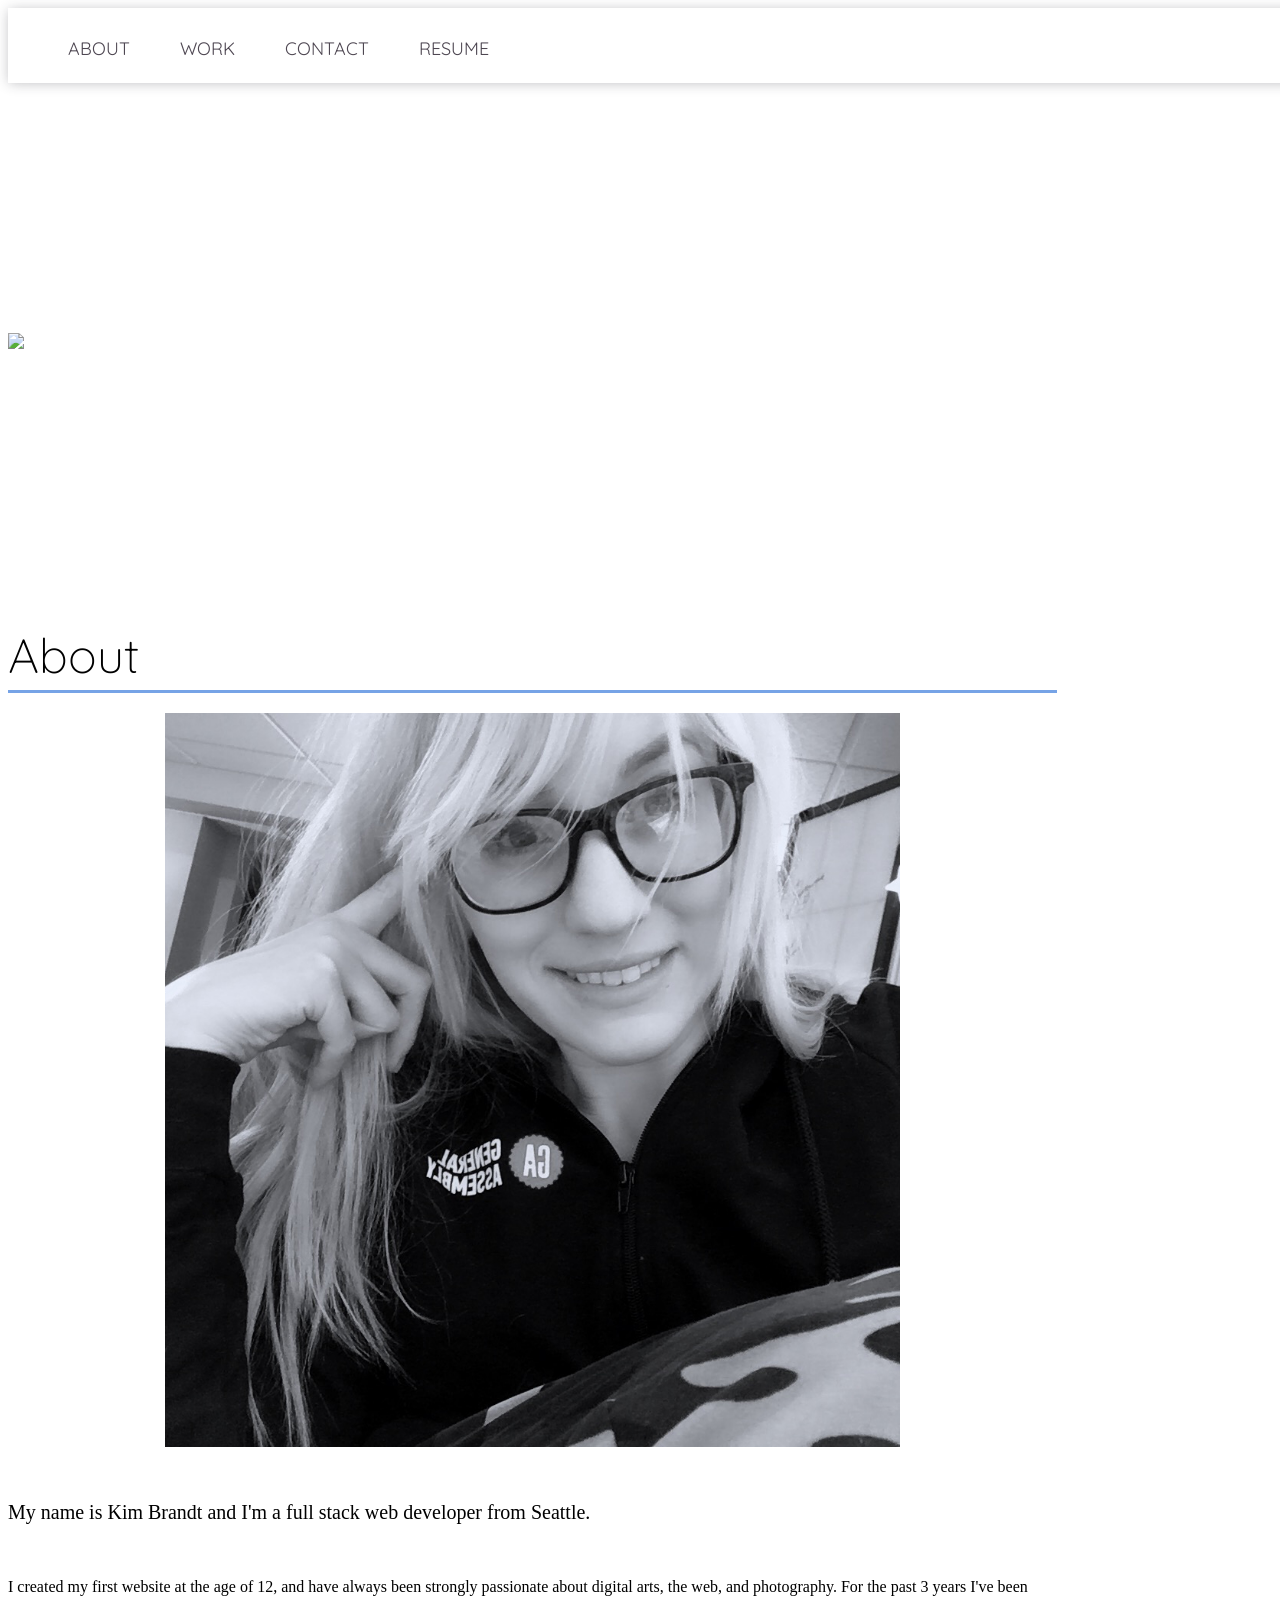
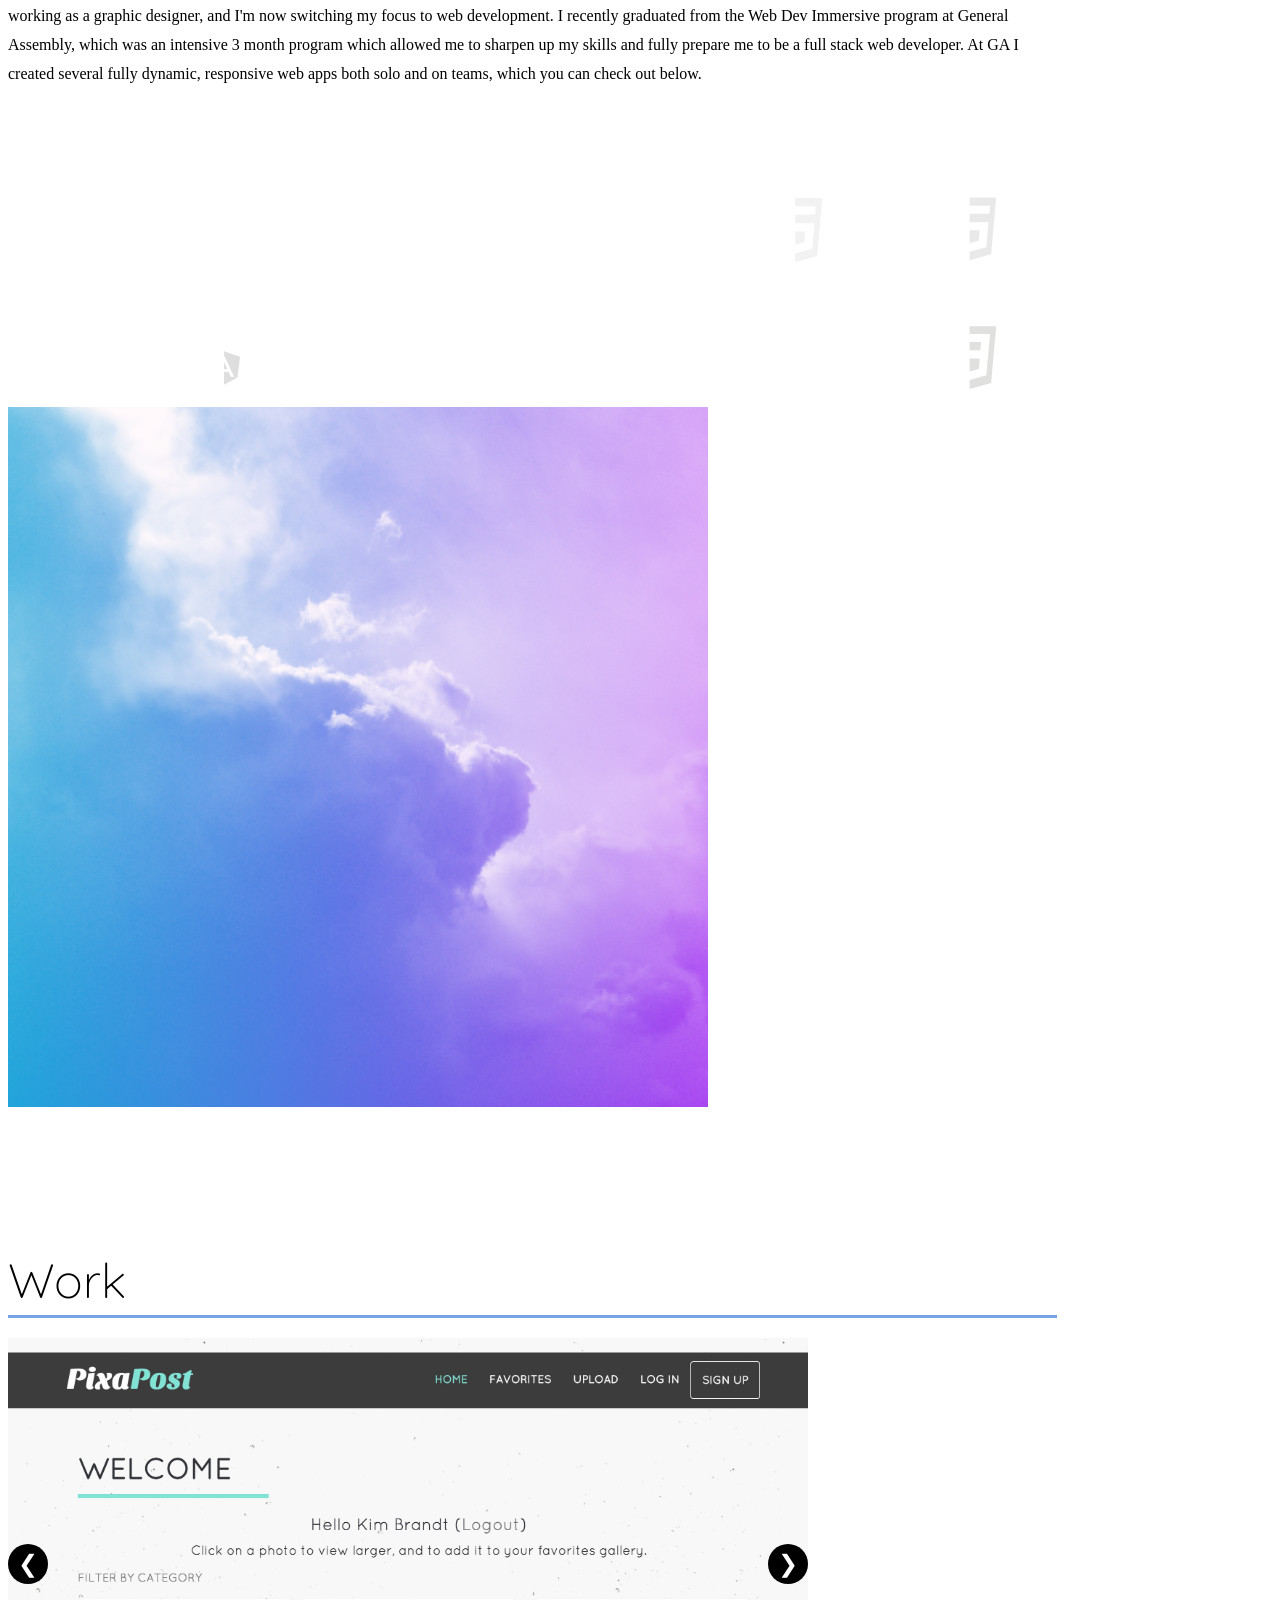
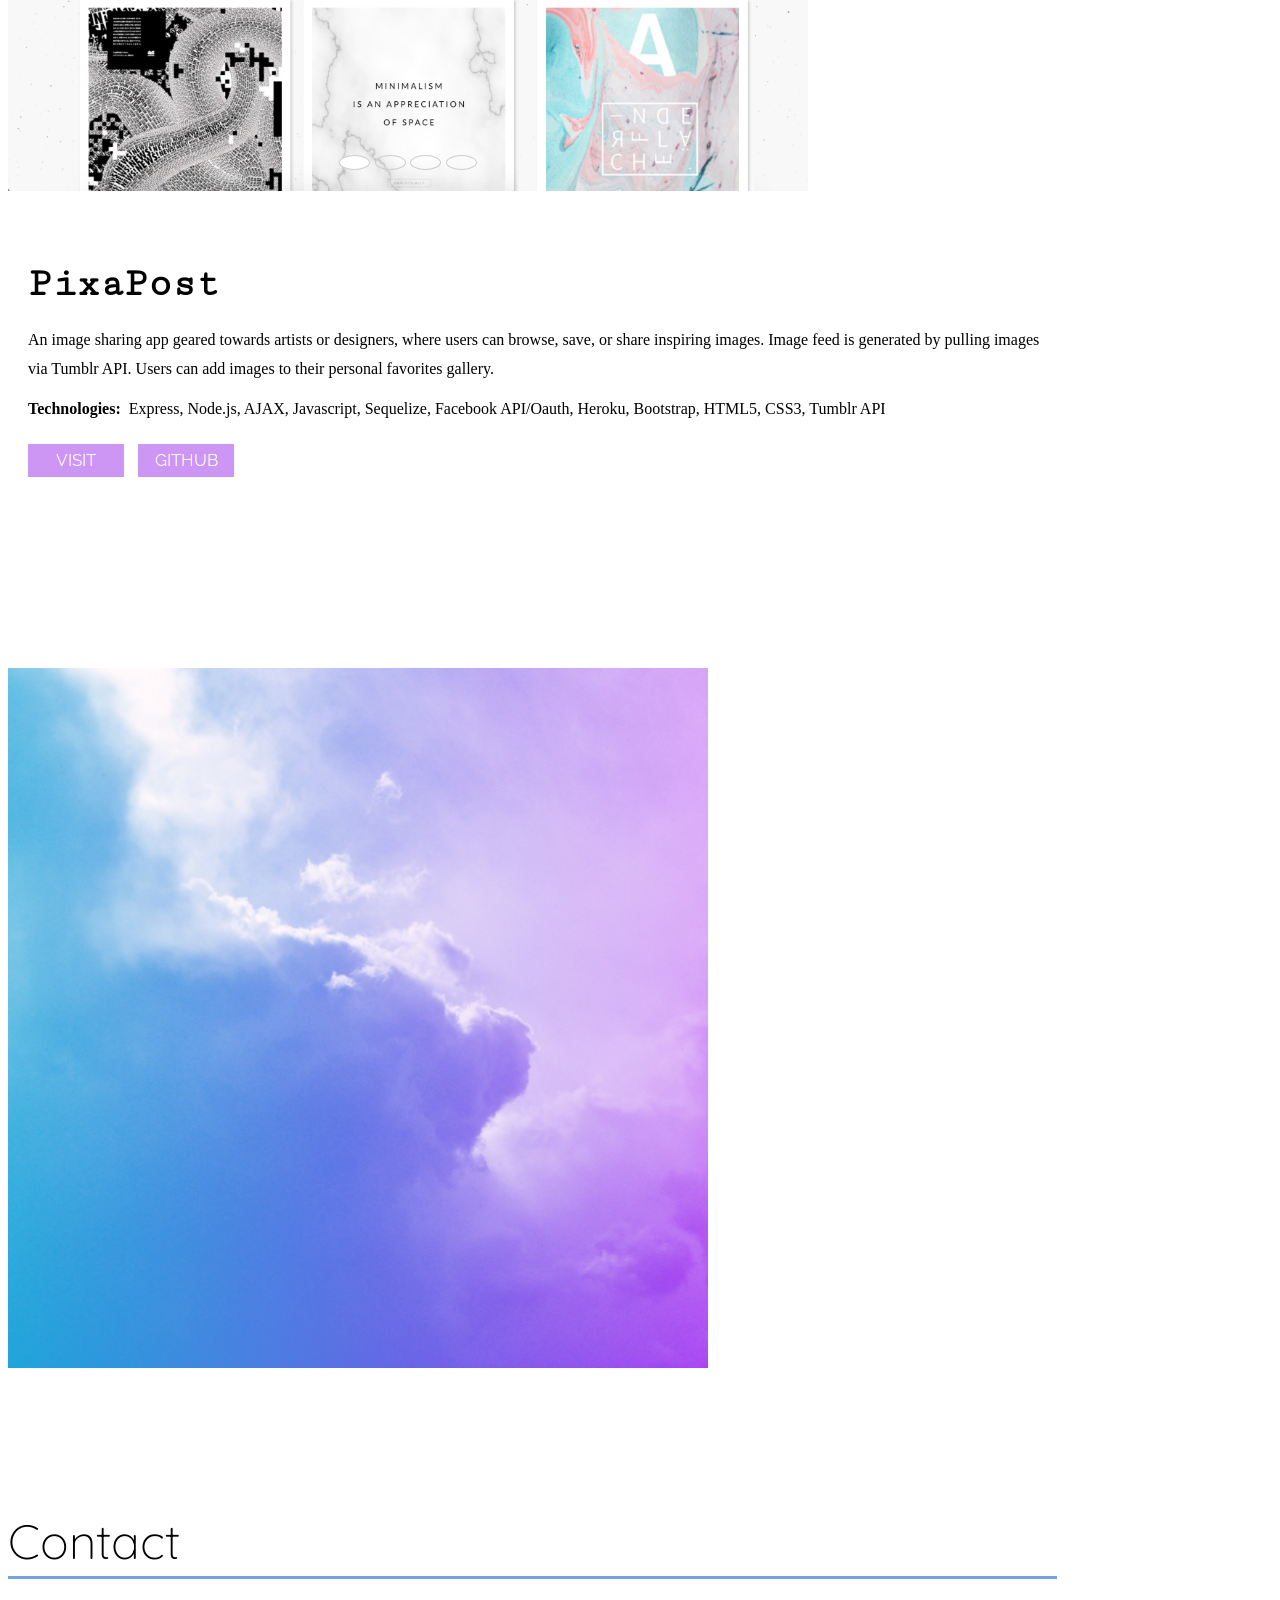
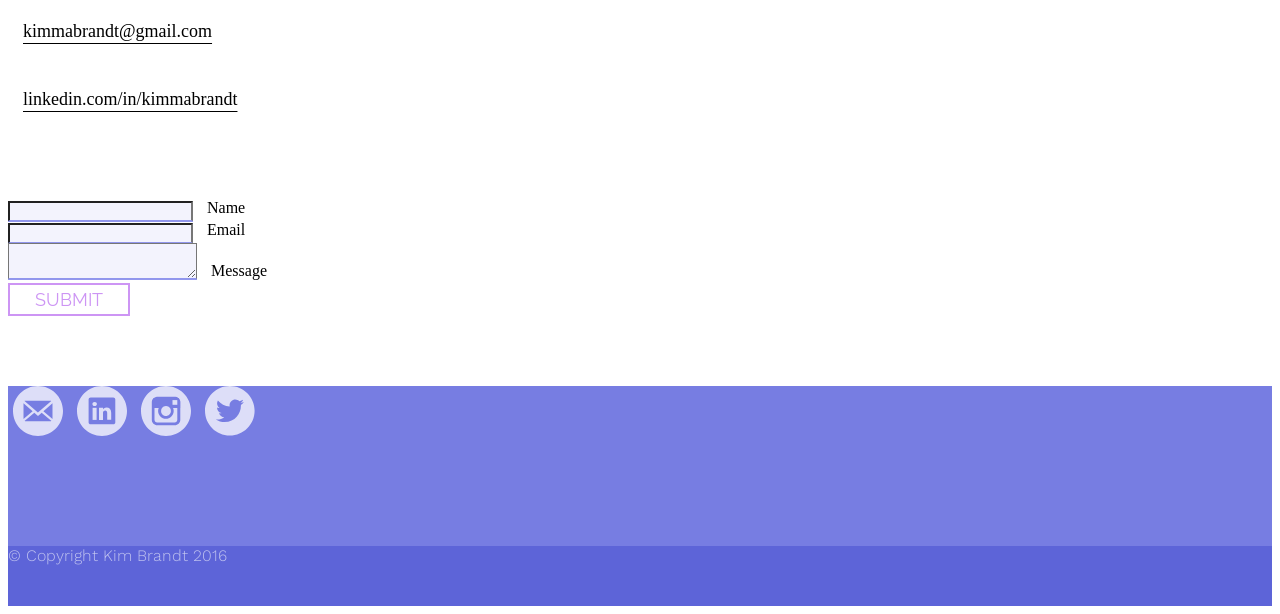
==== commit 809a5a79: "fixed responsiveness issues, added github links, fixed contact form" ====
--- a/index.html
+++ b/index.html
@@ -9,7 +9,7 @@
 
 		<!-- Compiled and minified CSS -->
 	<link rel="stylesheet" href="https://cdnjs.cloudflare.com/ajax/libs/materialize/0.97.8/css/materialize.min.css">
-  <link href="css/style.css" type="text/css" rel="stylesheet" media="screen,projection"/>
+  <link href="css/style2.css" type="text/css" rel="stylesheet" media="screen,projection"/>
   <link href="css/footer.css" type="text/css" rel="stylesheet" media="screen,projection"/>
   <link href="css/social.css" type="text/css" rel="stylesheet" media="screen,projection"/>
   <link href="css/header-parallax.css" type="text/css" rel="stylesheet" media="screen,projection"/>
@@ -28,7 +28,7 @@
           <a href="#about"><li>About</li></a>
           <a href="#work"><li>Work</li></a>
           <a href="#contact"><li>Contact</li></a>
-          <a href="#resume"><li>Resume</li></a>
+          <a href="img/Kim Brandt - Resume_text.pdf" target="new"><li>Resume</li></a>
         </ul>
       </div>
     </div>
@@ -66,14 +66,10 @@
       </div>
       <div class="col m7">
         <h6>
-          Hello! My name is Kim Brandt and I'm a full stack web developer residing in Seattle.
+          My name is Kim Brandt and I'm a full stack web developer from Seattle.
         </h6>
         <p>
-          I created my first website at the age of 12, and have always been strongly passionate about digital arts, the web, and photography. For the past 3 years I’ve been working as a graphic designer, and I’m now switching my focus to web development. I recently graduated from the Web Dev Immersive program at General Assembly, which was an intensive 3 month program which allowed me to sharpen up my skills and fully prepare me to be a full stack web developer. At GA I created several fully dynamic, responsive web apps both solo and on teams, which you can check out below.
-          <!-- I created my first website at the age of 12, and have always been strongly passionate about digital arts, the web, and photography. Currently at age 26, I am a graduate of Western Washington University with a major in Communications and Internet Studies looking to expand my design skills and experience as a freelancer. I have worked with various local clients providing them with websites for small businesses and organizations, posters and flyers for events, and other web and print solutions. -->
-        </p>
-        <p>
-          <!-- <strong>Technical skills:</strong> (x)HTML, CSS, Adobe Photoshop, Illustrator, InDesign & Dreamweaver, some PHP, SQL & JavaScript -->
+          I created my first website at the age of 12, and have always been strongly passionate about digital arts, the web, and photography. For the past 3 years I&#39;ve been working as a graphic designer, and I&#39;m now switching my focus to web development. I recently graduated from the Web Dev Immersive program at General Assembly, which was an intensive 3 month program which allowed me to sharpen up my skills and fully prepare me to be a full stack web developer. At GA I created several fully dynamic, responsive web apps both solo and on teams, which you can check out below.
         </p>
       </div>
     </div>
@@ -93,7 +89,7 @@
         </div>
       </div>
 
-    <div class="parallax"><img src="img/cloudbg6.jpg" class="parimg"></div>
+    <div class="parallax"><img src="img/cloudbg7.jpg" class="parimg"></div>
   </div>
 
   <!-- WORK -->
@@ -132,7 +128,8 @@
           <strong>Technologies:</strong>   Express, Node.js, AJAX, Javascript, Sequelize, Facebook API/Oauth, Heroku, Bootstrap, HTML5, CSS3, Tumblr API
           <p>
-            <a href="http://pixapost.herokuapp.com/" target="new"><button class="work-btn">Visit</button></a>
+            <a href="http://pixapost.herokuapp.com/" target="new"><button>Visit</button></a>
+            <a href="https://github.com/kimmabrandt/pixa" target="new"><button>Github</button></a>
           </p>
         </div>
         <div class="myInfo w3-animate-opacity">
@@ -142,7 +139,8 @@
           </p>
           <strong>Technologies:</strong> Angular, Javascript, Node.js, Express, MongoDB, Mongoose, HTML5, CSS3, Heroku
           <p>
-            <a href="http://mypetpal.herokuapp.com/" target="new"><button class="work-btn">Visit</button></a>
+            <a href="http://mypetpal.herokuapp.com/" target="new"><button>Visit</button></a>
+            <a href="https://github.com/kimmabrandt/virtual-pet" target="new"><button>Github</button></a>
           </p>
         </div>
         <div class="myInfo w3-animate-opacity">
@@ -152,7 +150,8 @@
           </p>
           <strong>Technologies:</strong> Ruby on Rails, PostgreSQL, Materialize, HTML/CSS
           <p>
-            <a href="https://project4-mylife.herokuapp.com/" target="new"><button class="work-btn">Visit</button></a>
+            <a href="https://project4-mylife.herokuapp.com/" target="new"><button>Visit</button></a>
+            <a href="https://github.com/kimmabrandt/game" target="new"><button>Github</button></a>
           </p>
         </div>
         <div class="myInfo w3-animate-opacity">
@@ -162,7 +161,8 @@
           </p>
             <strong>Technologies:</strong> Phaser.io, Javascript, HTML, CSS
           <p>
-            <a href="https://kimmabrandt.github.io/game/" target="new"><button class="work-btn">Visit</button></a>
+            <a href="https://kimmabrandt.github.io/game/" target="new"><button>Visit</button></a>
+            <a href="https://github.com/kimmabrandt/project-4" target="new"><button>Github</button></a>
           </p>
 
         </div>
@@ -175,7 +175,7 @@
   <!-- PARALLAX -->
   <div id="resume" class="parallax-container container-resume valign-wrapper">
     <div class="section no-pad-bot">
-      <div class="container">
+      <div class="container valign">
         <div class="row center">
           <a href="img/Kim Brandt - Resume.pdf" target="new"><button class="resume-btn">Resume</button></a><br>
         </div>
@@ -185,7 +185,7 @@
 
       </div>
     </div>
-    <div class="parallax"><img src="img/cloudbg6.jpg" class="parimg"></div>
+    <div class="parallax"><img src="img/cloudbg7.jpg" class="parimg"></div>
     <!-- probably 1, 2, 5, or 6 -->
   </div>
 
@@ -245,7 +245,7 @@
 
 
   <!-- FOOTER -->
-  <footer  style="background-color: #777de2">
+  <footer style="background-color: #777de2">
     <div class="footer-top valign-wrapper">
       <div class="container center valign">
         <!-- email -->
--- a/css/style2.css
+++ b/css/style2.css
@@ -0,0 +1,172 @@
+
+body {
+  background-color: #fff;
+}
+/* ========= MAIN / ETC ======== */
+p, h6 {
+  line-height: 1.8rem;
+}
+#index-banner h1 {
+	margin-top:100px;
+	text-transform: uppercase;
+	font-family: 'Raleway';
+	letter-spacing: 0.0125em;
+	font-weight:300;
+	font-size: 56pt;
+}
+#index-banner h5 {
+  font-size:28px;
+	margin-top:80px;
+}
+#index-banner h3 {
+	font-family: 'Cutive Mono';
+  font-size:28px;
+	line-height:.2;
+	border: none;
+}
+h3 {
+	font-weight: 200;
+	/*border-bottom: 3px solid #777de2;*/
+	/*border-bottom: 3px solid #5eb9e2;*/
+	/*border-bottom: 3px solid #5c91e1;*/
+	border-bottom: 3px solid #76a3e6;
+
+	margin-bottom:20px;
+	padding-bottom:5px;
+	font-family: 'Quicksand';
+	font-weight:300;
+	font-size: 36pt;
+}
+h2 {
+	font-weight: 200;
+	border-bottom: 3px solid #fff;
+	color: #fff;
+	margin-bottom:20px;
+	padding-bottom:5px;
+	font-family: 'Quicksand';
+	font-weight:300;
+	font-size: 36pt;
+}
+.container {
+	width: 83%;
+}
+
+h4 {
+font-family: 'Cutive Mono';
+font-size:40px;
+margin-bottom:20px;
+}
+h6 {
+	font-size: 20px;
+	font-weight:500;
+}
+.page-section {
+	font-family: 'Roboto';
+	font-weight:300;
+	font-size:16px;
+	margin-top:15px;
+	margin-bottom:70px;
+	padding-top:80px;
+}
+.sec-section {
+margin-right:3%;
+}
+
+/* ========= ABOUT ME ======== */
+.section-img {
+	margin-left:15%;
+	margin-right:15%;
+	width: 70%;
+}
+@media(max-width:900px ){
+.section-img {
+	 width: 75%;
+	}
+}
+@media(max-width:600px ){
+.section-img {
+	 width: 60%;
+	 margin-bottom: 10%;
+	}
+}
+
+/* ========= SKILLS ======== */
+.skills-icons {
+	display: inline;
+	float:left;
+	width:50%;
+}
+@media(max-width:800px ){
+	.skills-icons {
+		display: block;
+		margin-top:5%;
+		width: 100%;
+	}
+	.skills-icons img {
+		width:80%;
+	}
+	.skills-icons-cont {
+		margin-top:5%;
+		margin-bottom: 5%;
+	}
+}
+
+
+
+/* ========= WORK / SLIDER ======== */
+.work {
+	padding-bottom:40px;
+}
+.mySlides {display:none}
+.myInfo {display:none; margin-left:20px}
+.w3-left, .w3-right, .w3-badge {cursor:pointer}
+.w3-badge {height:13px;width:13px;padding:0}
+.myInfo button {
+  border: 2px solid #cd95f4;
+  background-color: #cd95f4;
+	color: #fff;
+	font-family: 'Raleway';
+	font-size: 17px;
+	text-transform: uppercase;
+  width: 96px;
+	height: 33px;
+	margin-top:10px;
+	margin-right:10px;
+
+}
+.myInfo button:hover {
+  border: 2px solid #cd95f4;
+  background-color: #fff;
+  color: #cd95f4;
+}
+
+
+
+ /* ========= RESUME ======== */
+ #resume a {
+ 	color: rgba(255,255,255,.6);
+ 	font-family: 'Work Sans';
+ 	font-weight: 300;
+ 	text-transform: uppercase;
+ }
+ #resume a:hover {
+ 	color: rgba(255,255,255,.6);
+  background-color: rgba(255,255,255,.6);
+ 	font-family: 'Work Sans';
+ 	font-weight: 300;
+ 	text-transform: uppercase;
+ }
+.resume-btn {
+  border: 2px solid #fff;
+  color: #fff;
+	background-color: transparent;
+	font-family: 'Raleway';
+	font-size: 18px;
+	text-transform: uppercase;
+  padding:20px 45px;
+}
+
+.resume-btn:hover, .resume-btn:active{
+	background-color: #fff;
+	color: grey;
+}
--- a/css/footer.css
+++ b/css/footer.css
@@ -5,7 +5,7 @@
 	margin-right: 15px;
 }
 .contact-items {
-	font-size: 19px;
+	font-size: 18px;
 	line-height:3.5;
 	margin-top:2%;
 }
--- a/css/header-parallax.css
+++ b/css/header-parallax.css
@@ -57,7 +57,15 @@
  @media(max-width:440px ){
    .navbar li {
     font-size:15px;
-    margin-right:22px;
+    margin-right:18px;
+    font-weight: bold;
+    line-height: 3.2;
+   }
+ }
+ @media(max-width:360px ){
+   .navbar li {
+    font-size:14px;
+    margin-right:10px;
     font-weight: bold;
     line-height: 3.2;
    }
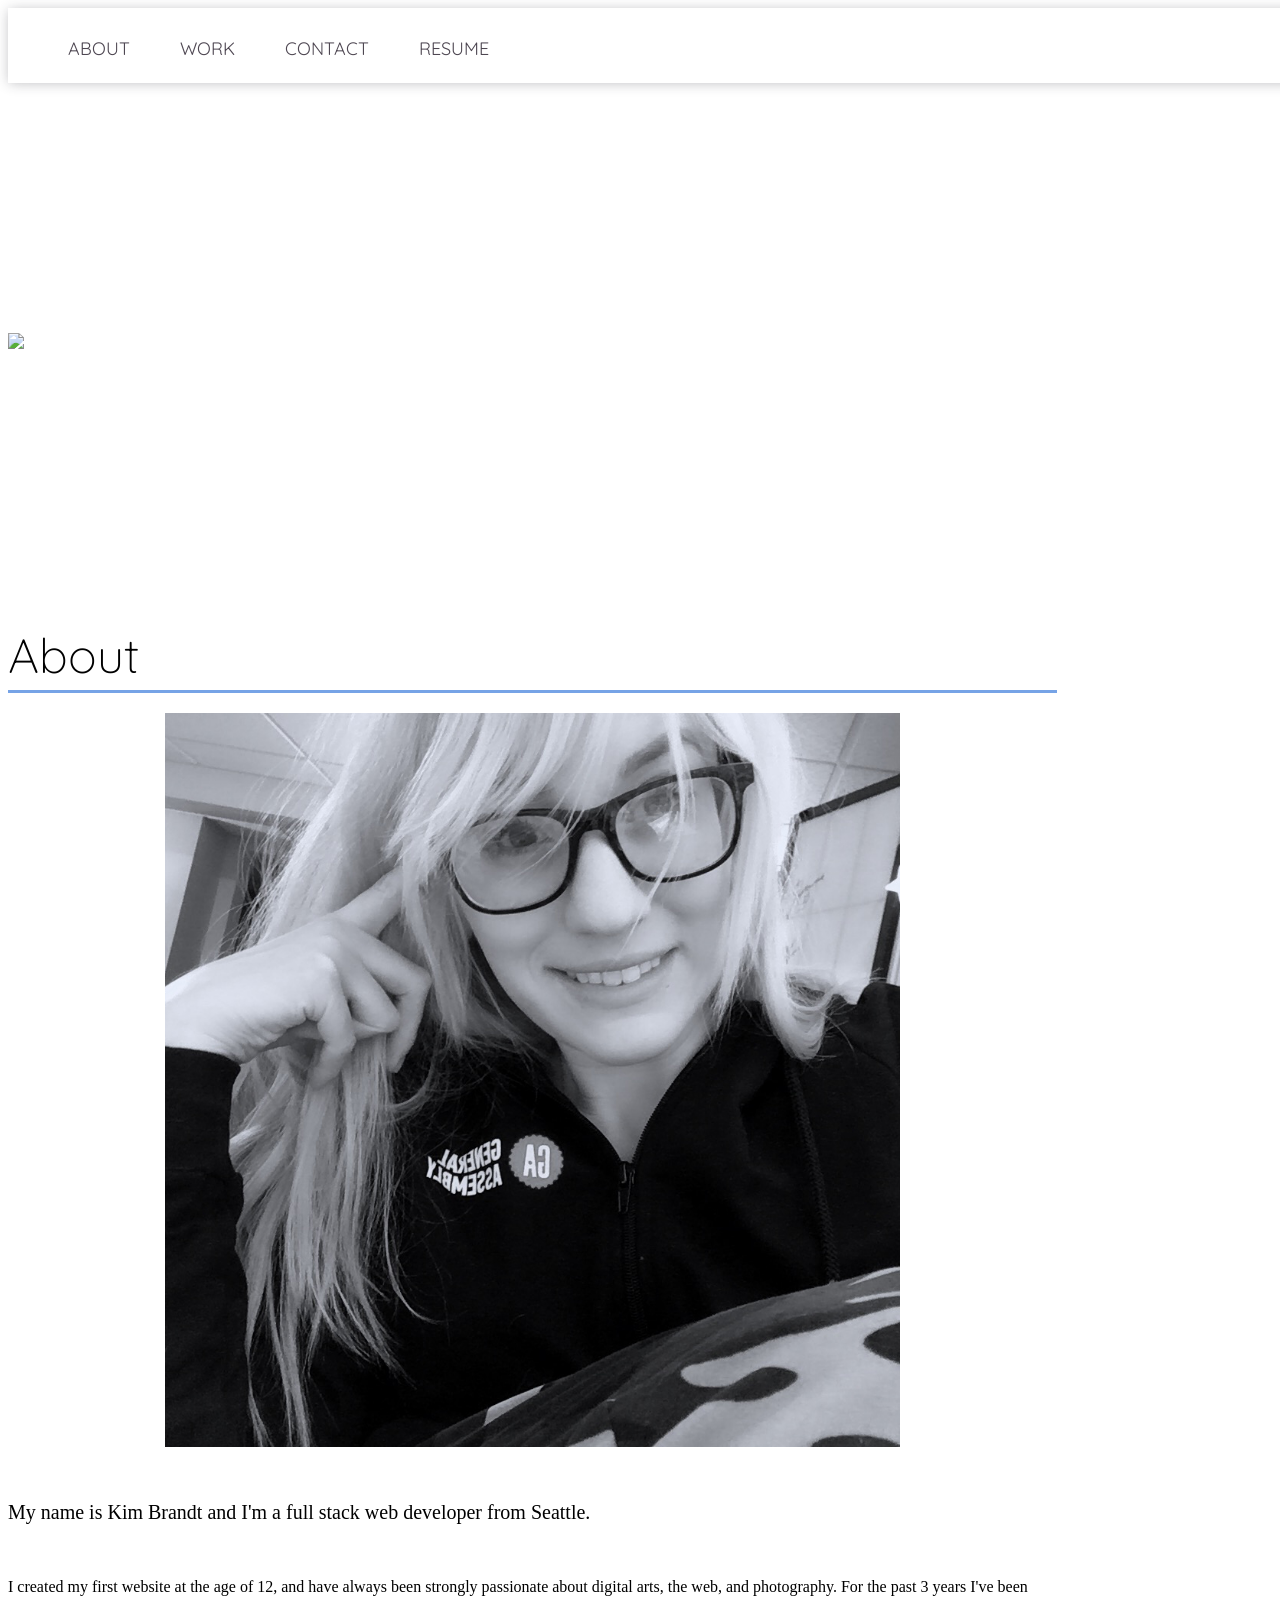
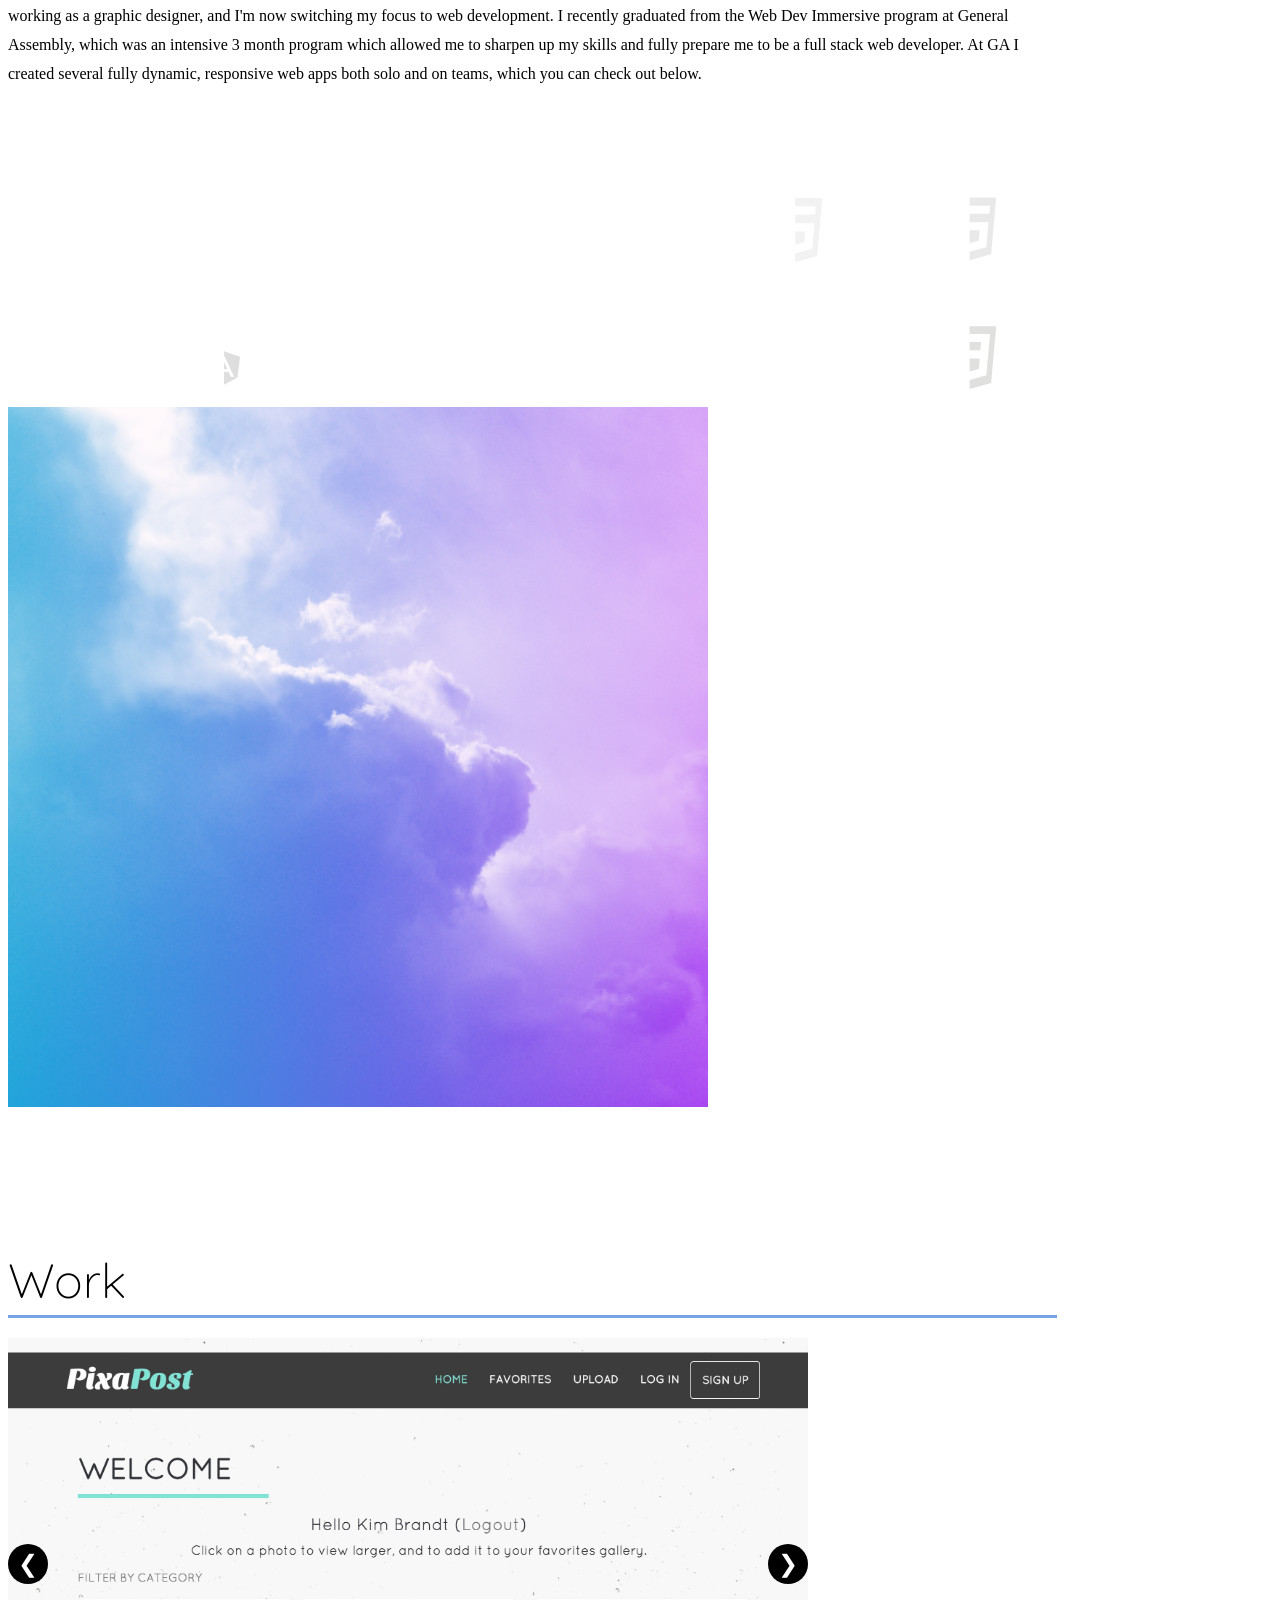
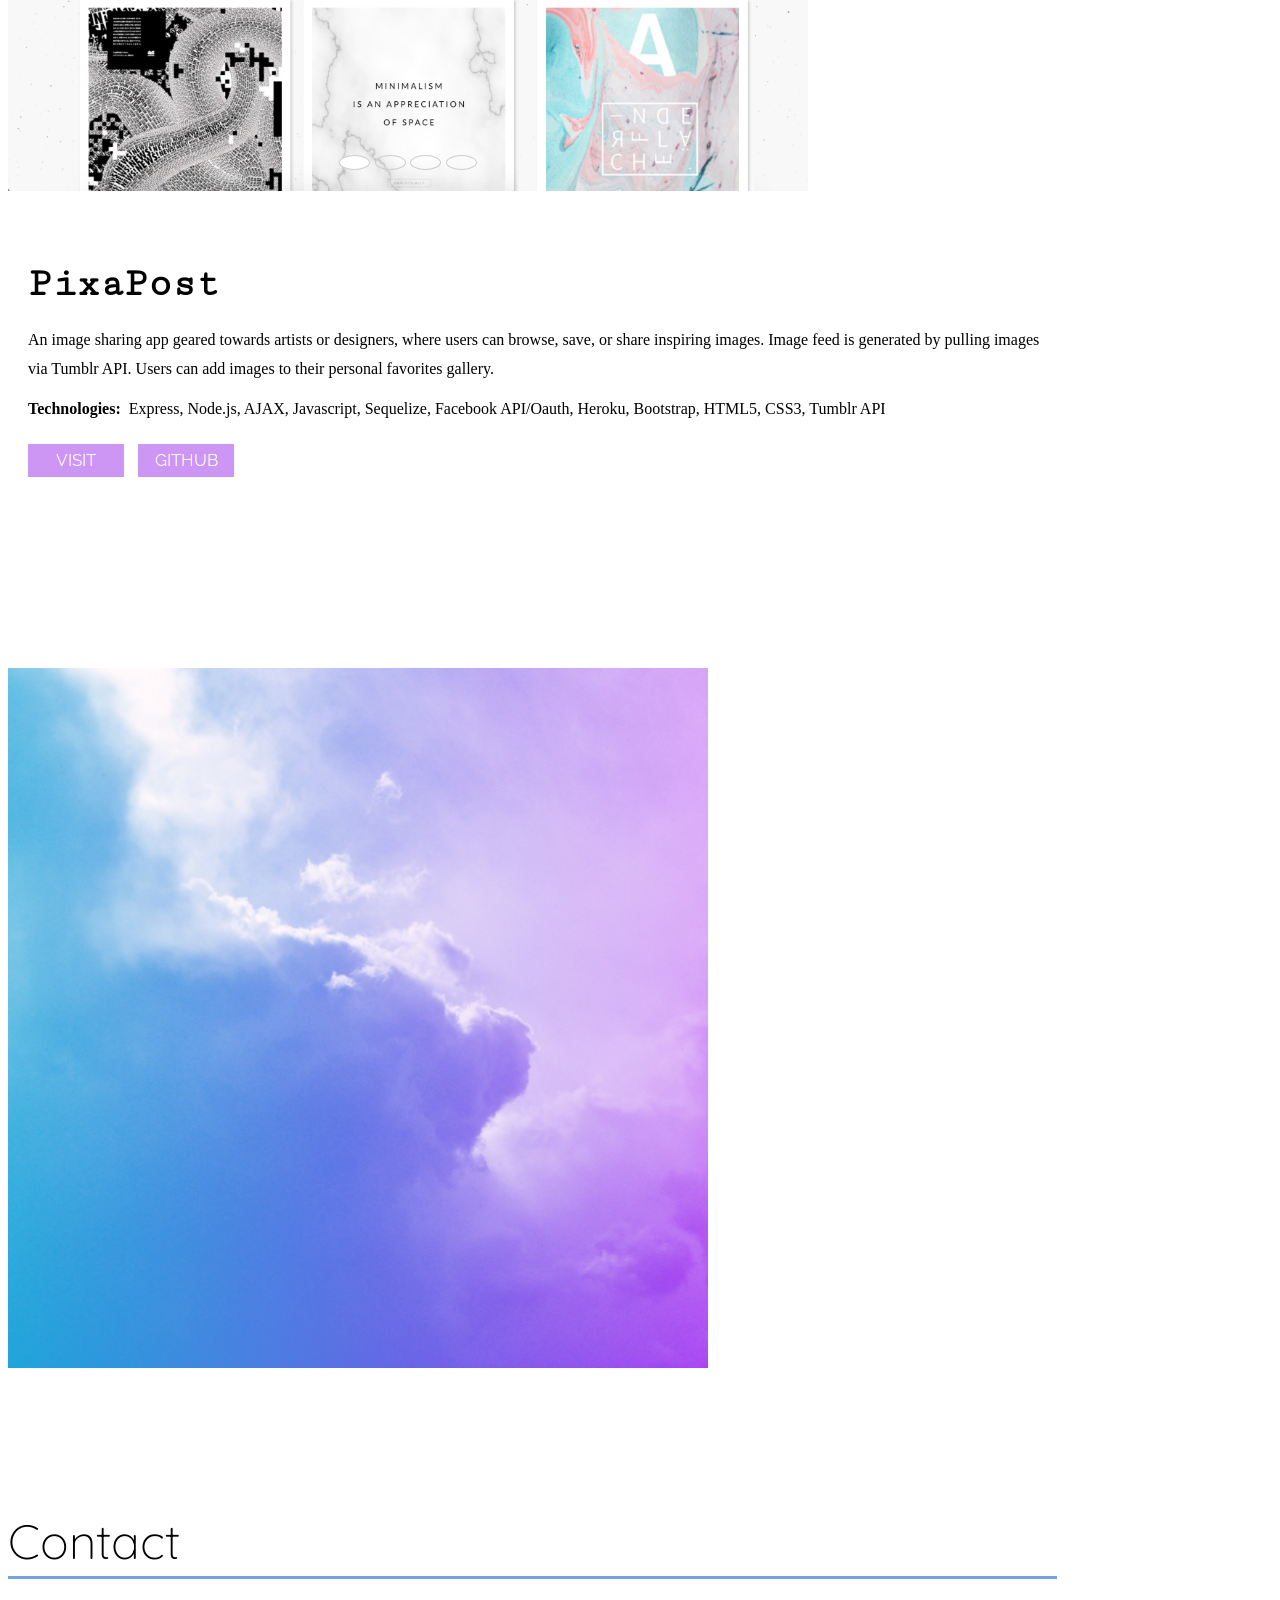
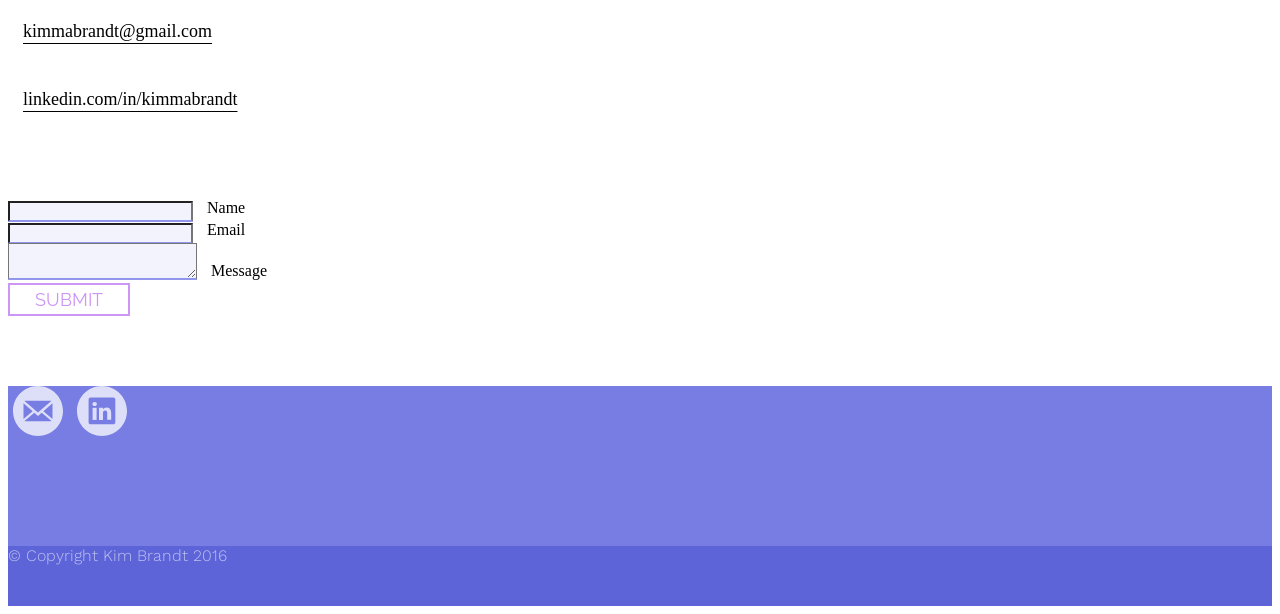
==== commit 7922f1be: "fixed a link" ====
--- a/index.html
+++ b/index.html
@@ -28,7 +28,7 @@
           <a href="#about"><li>About</li></a>
           <a href="#work"><li>Work</li></a>
           <a href="#contact"><li>Contact</li></a>
-          <a href="img/Kim Brandt - Resume_text.pdf" target="new"><li>Resume</li></a>
+          <a href="img/Kim Brandt - Resume.pdf" target="new"><li>Resume</li></a>
         </ul>
       </div>
     </div>
@@ -139,7 +139,7 @@
           </p>
           <strong>Technologies:</strong> Angular, Javascript, Node.js, Express, MongoDB, Mongoose, HTML5, CSS3, Heroku
           <p>
-            <a href="http://mypetpal.herokuapp.com/" target="new"><button>Visit</button></a>
+            <a href="http://mypetpals.herokuapp.com/" target="new"><button>Visit</button></a>
             <a href="https://github.com/kimmabrandt/virtual-pet" target="new"><button>Github</button></a>
           </p>
         </div>
@@ -151,18 +151,18 @@
           <strong>Technologies:</strong> Ruby on Rails, PostgreSQL, Materialize, HTML/CSS
           <p>
             <a href="https://project4-mylife.herokuapp.com/" target="new"><button>Visit</button></a>
+            <a href="https://github.com/kimmabrandt/project-4" target="new"><button>Github</button></a>
+          </p>
+        </div>
+        <div class="myInfo w3-animate-opacity">
+          <h4>Kitty Combat</h4>
+          <p>
+            An arcade style platformer game created with the Phaser.io framework. Included custom graphics and spritesheets.
+          </p>
+            <strong>Technologies:</strong> Phaser.io, Javascript, HTML, CSS
+          <p>
+            <a href="https://kimmabrandt.github.io/game/" target="new"><button>Visit</button></a>
             <a href="https://github.com/kimmabrandt/game" target="new"><button>Github</button></a>
-          </p>
-        </div>
-        <div class="myInfo w3-animate-opacity">
-          <h4>Kitty Combat</h4>
-          <p>
-            An arcade style platformer game created with the Phaser.io framework. Included custom graphics and spritesheets.
-          </p>
-            <strong>Technologies:</strong> Phaser.io, Javascript, HTML, CSS
-          <p>
-            <a href="https://kimmabrandt.github.io/game/" target="new"><button>Visit</button></a>
-            <a href="https://github.com/kimmabrandt/project-4" target="new"><button>Github</button></a>
           </p>
 
         </div>
@@ -179,9 +179,9 @@
         <div class="row center">
           <a href="img/Kim Brandt - Resume.pdf" target="new"><button class="resume-btn">Resume</button></a><br>
         </div>
-        <div class="row center">
+        <!-- <div class="row center">
           <a href="img/Kim Brandt - Resume_text.pdf" target="new">(plain text)</a>
-        </div>
+        </div> -->
 
       </div>
     </div>
@@ -252,10 +252,6 @@
         <a class="email-svg" href="mailto:kimmabrandt@gmail.com" target="new"></a>
         <!-- linkedin -->
         <a class="linkedin-svg" href="http://linkedin.com/in/kimmabrandt" target="new"></a>
-        <!-- instagram -->
-        <a class="instag-svg" href="http://instagram.com/kimiiaria" target="new"></a>
-        <!-- twitter -->
-        <a class="twitter-svg" href="http://twitter.com" target="new"></a>
       </div>
     </div>
     <div class="footer-bottom valign-wrapper center" style="background-color: #5d64d8">
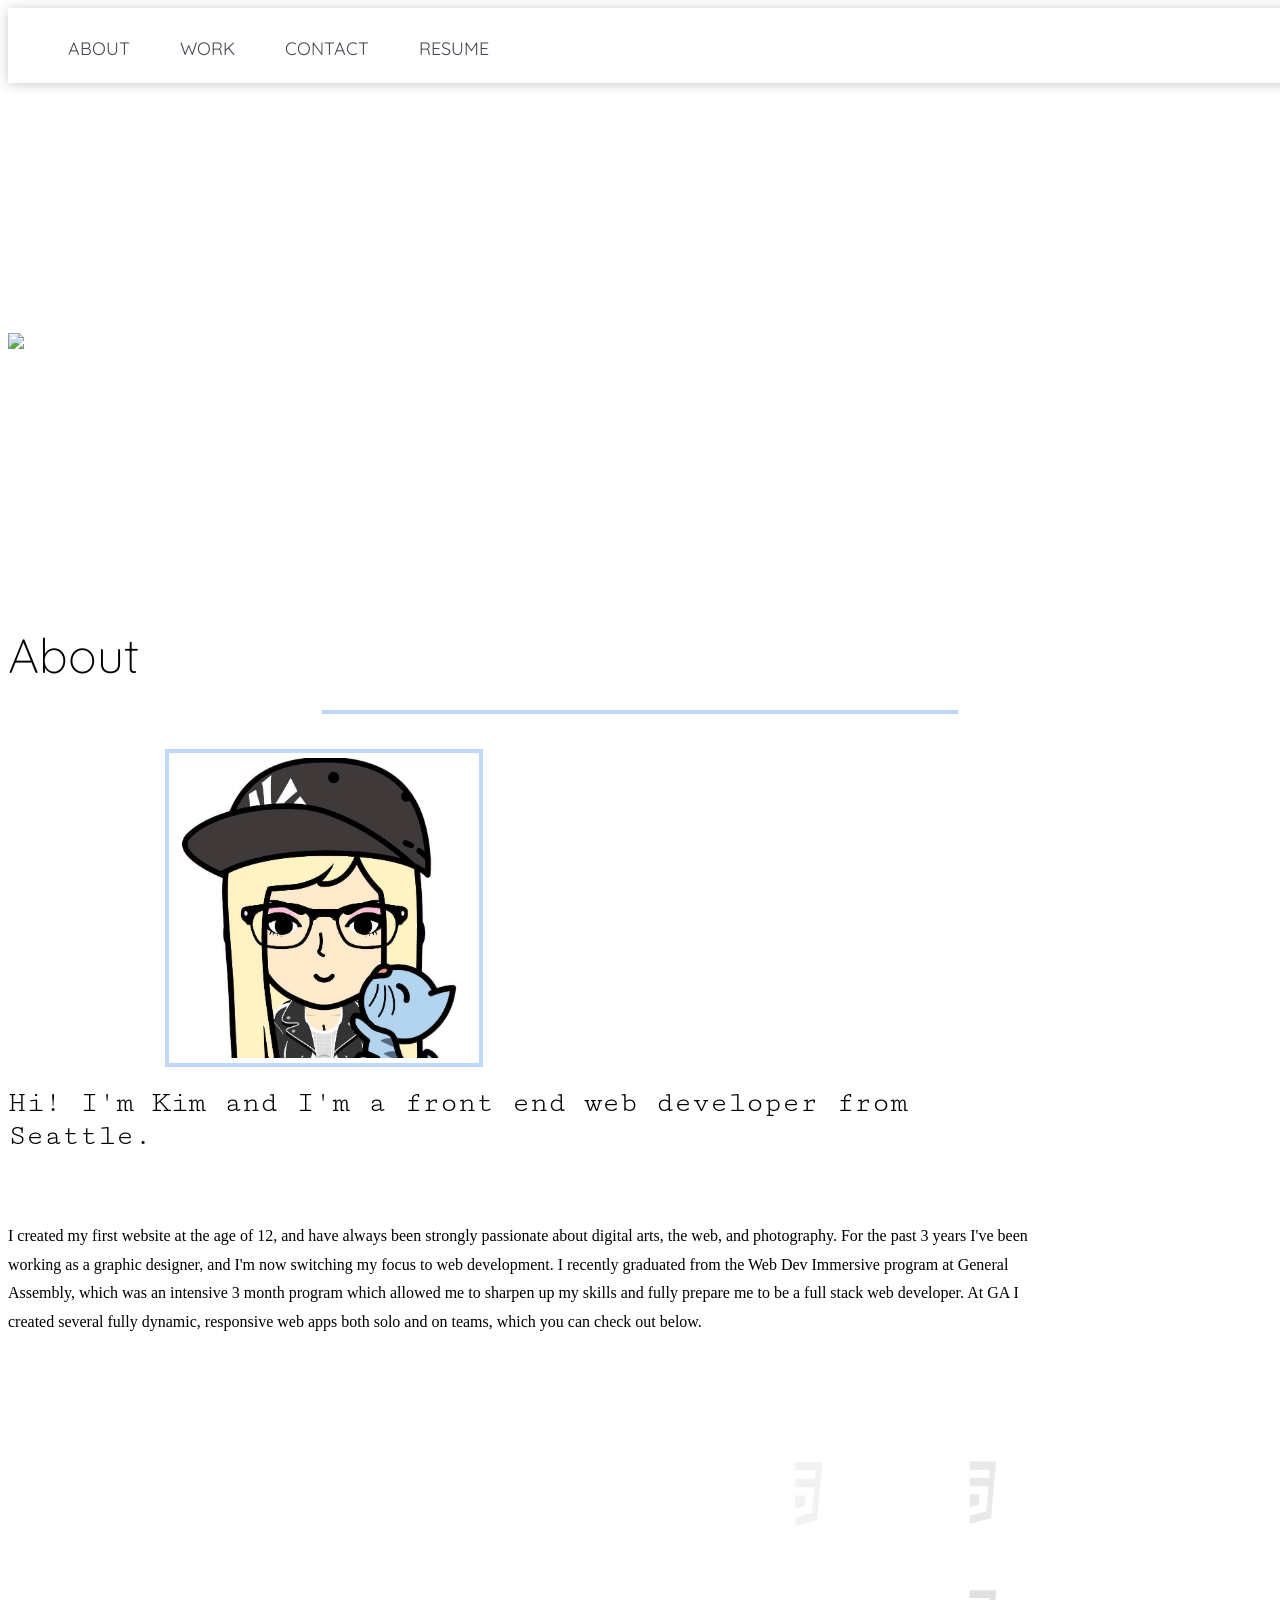
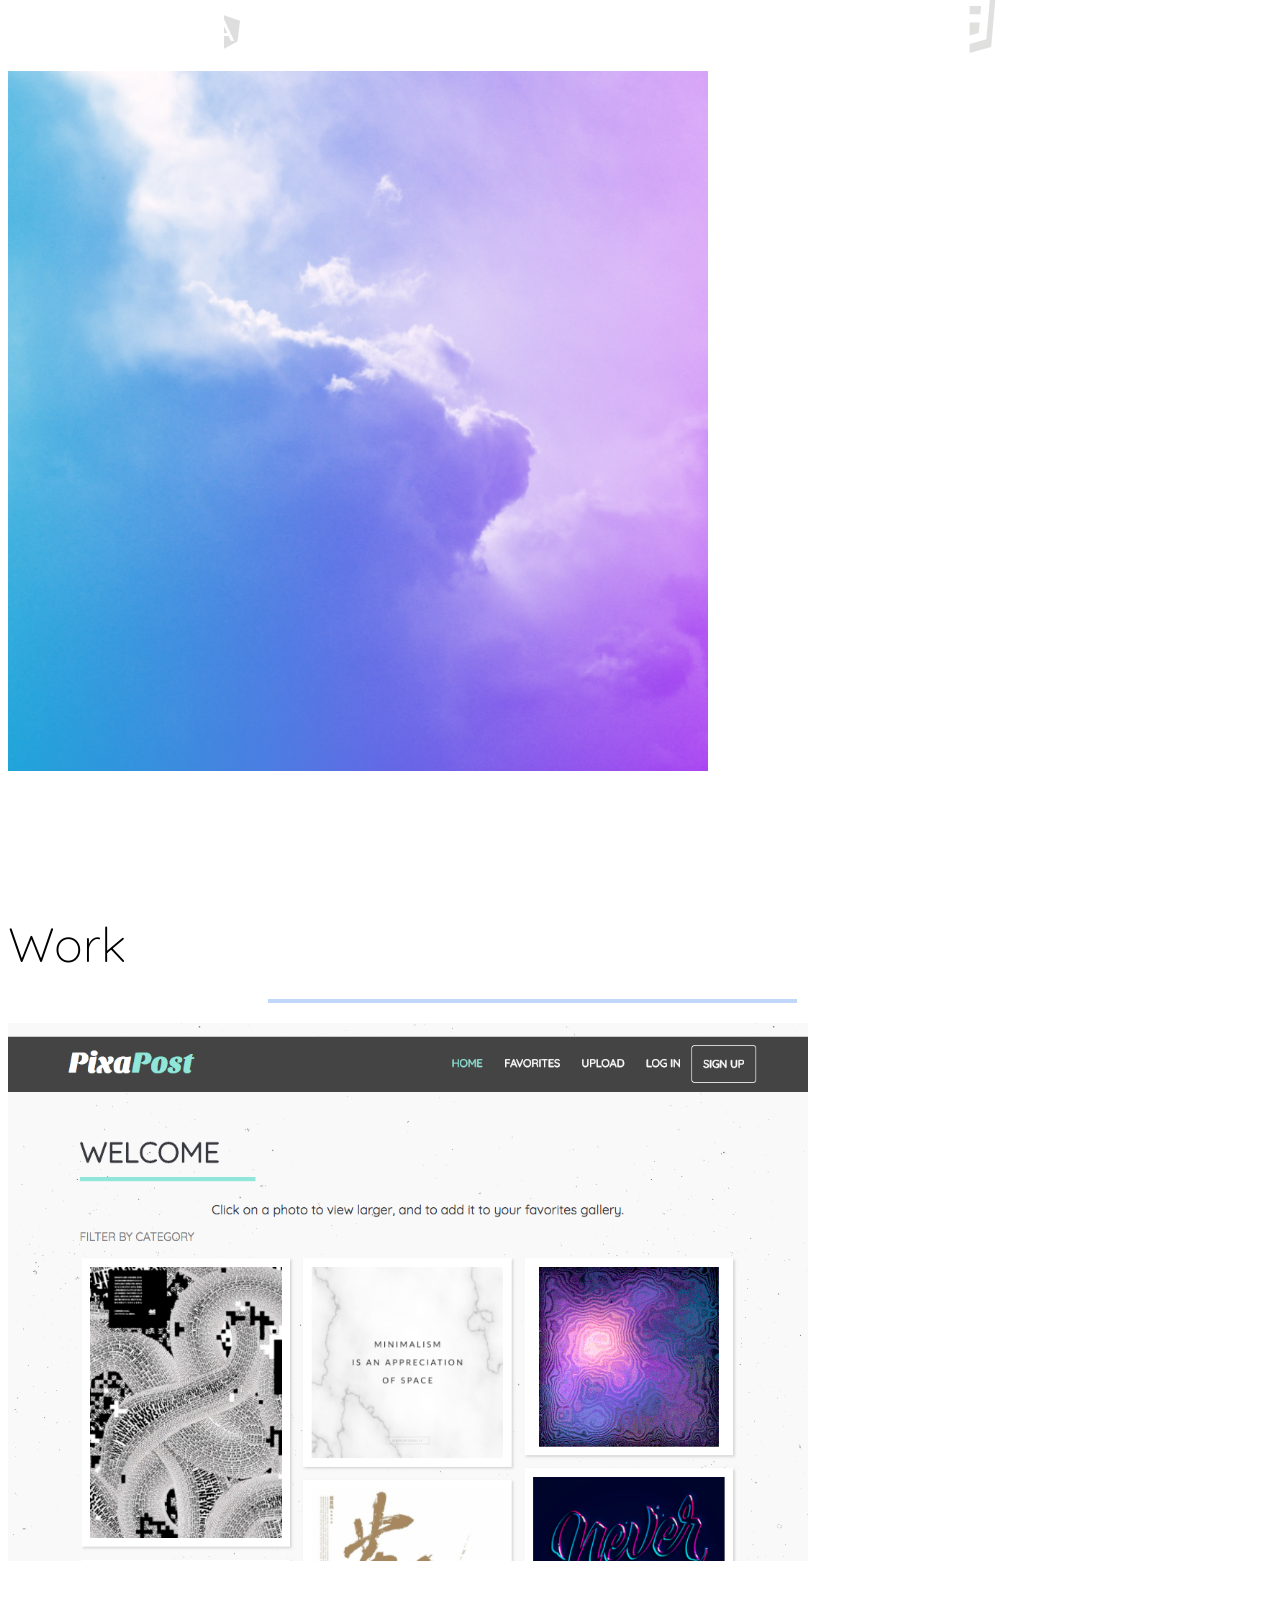
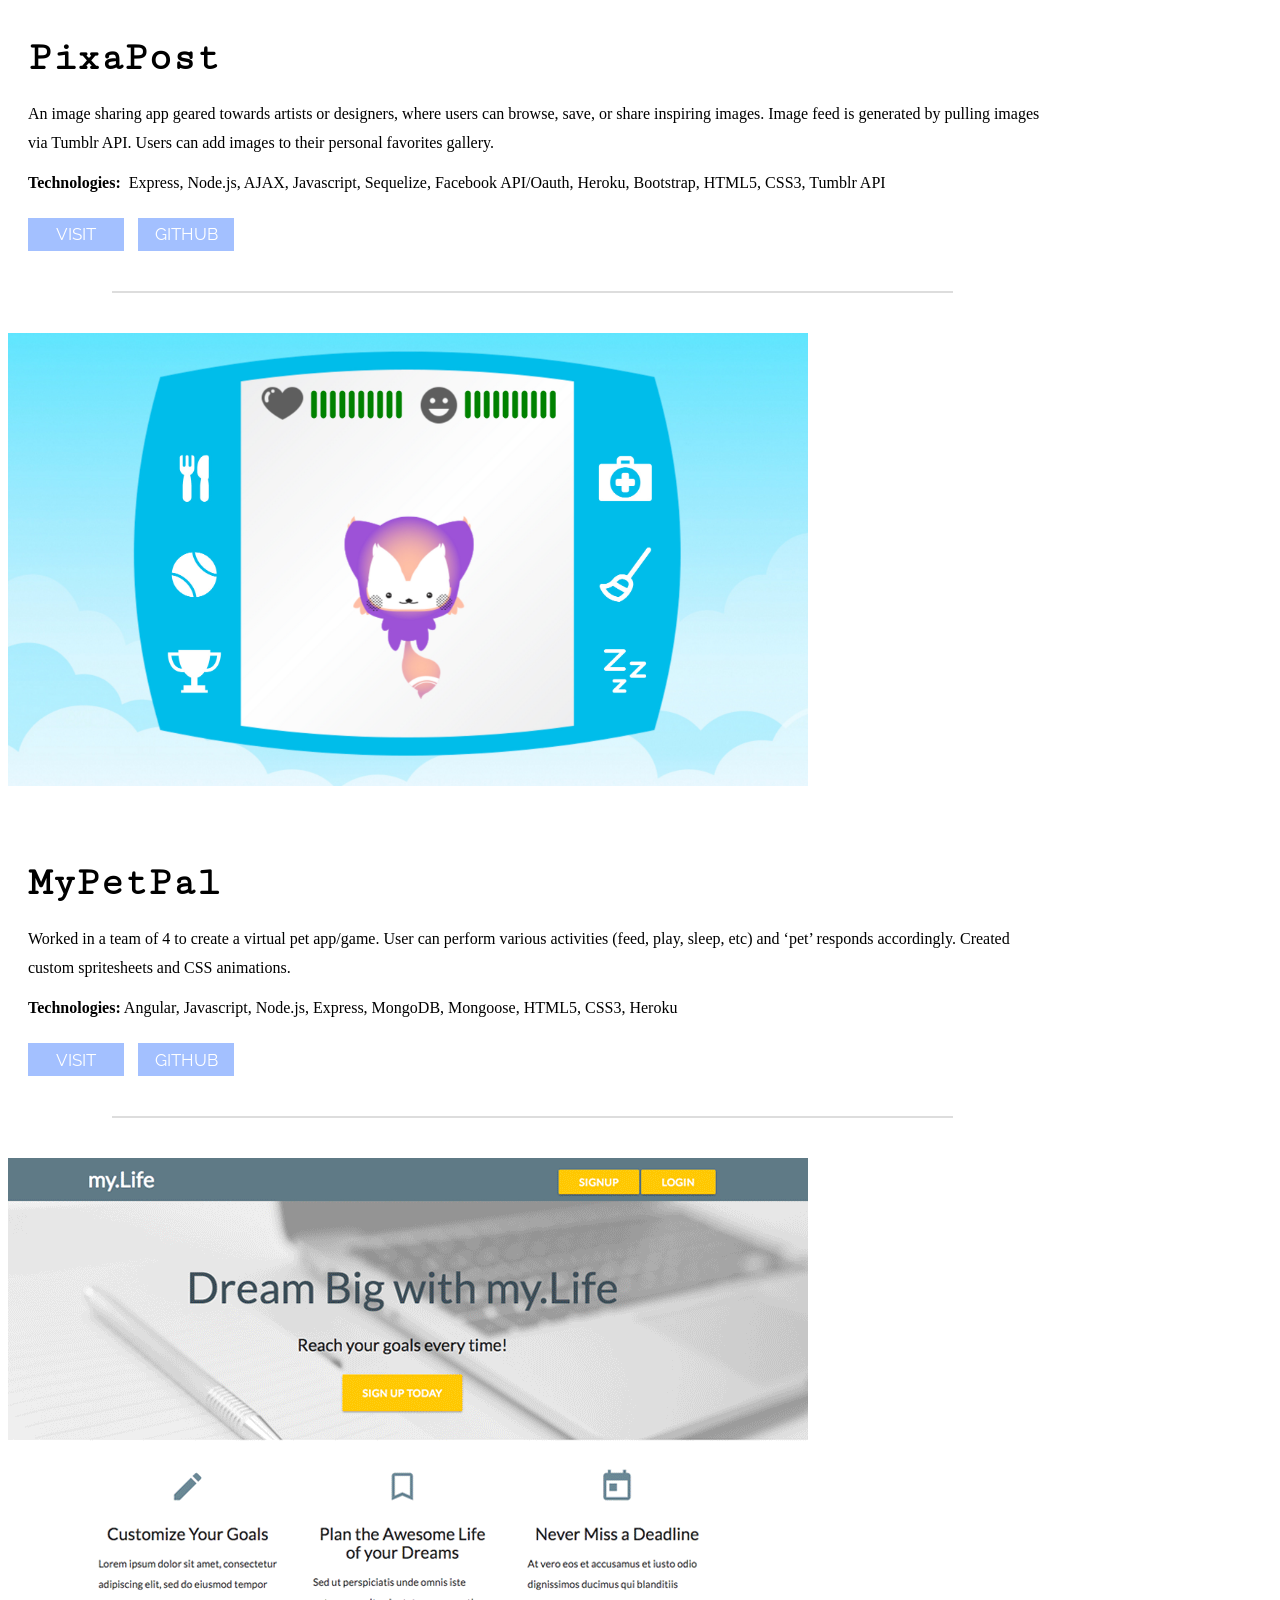
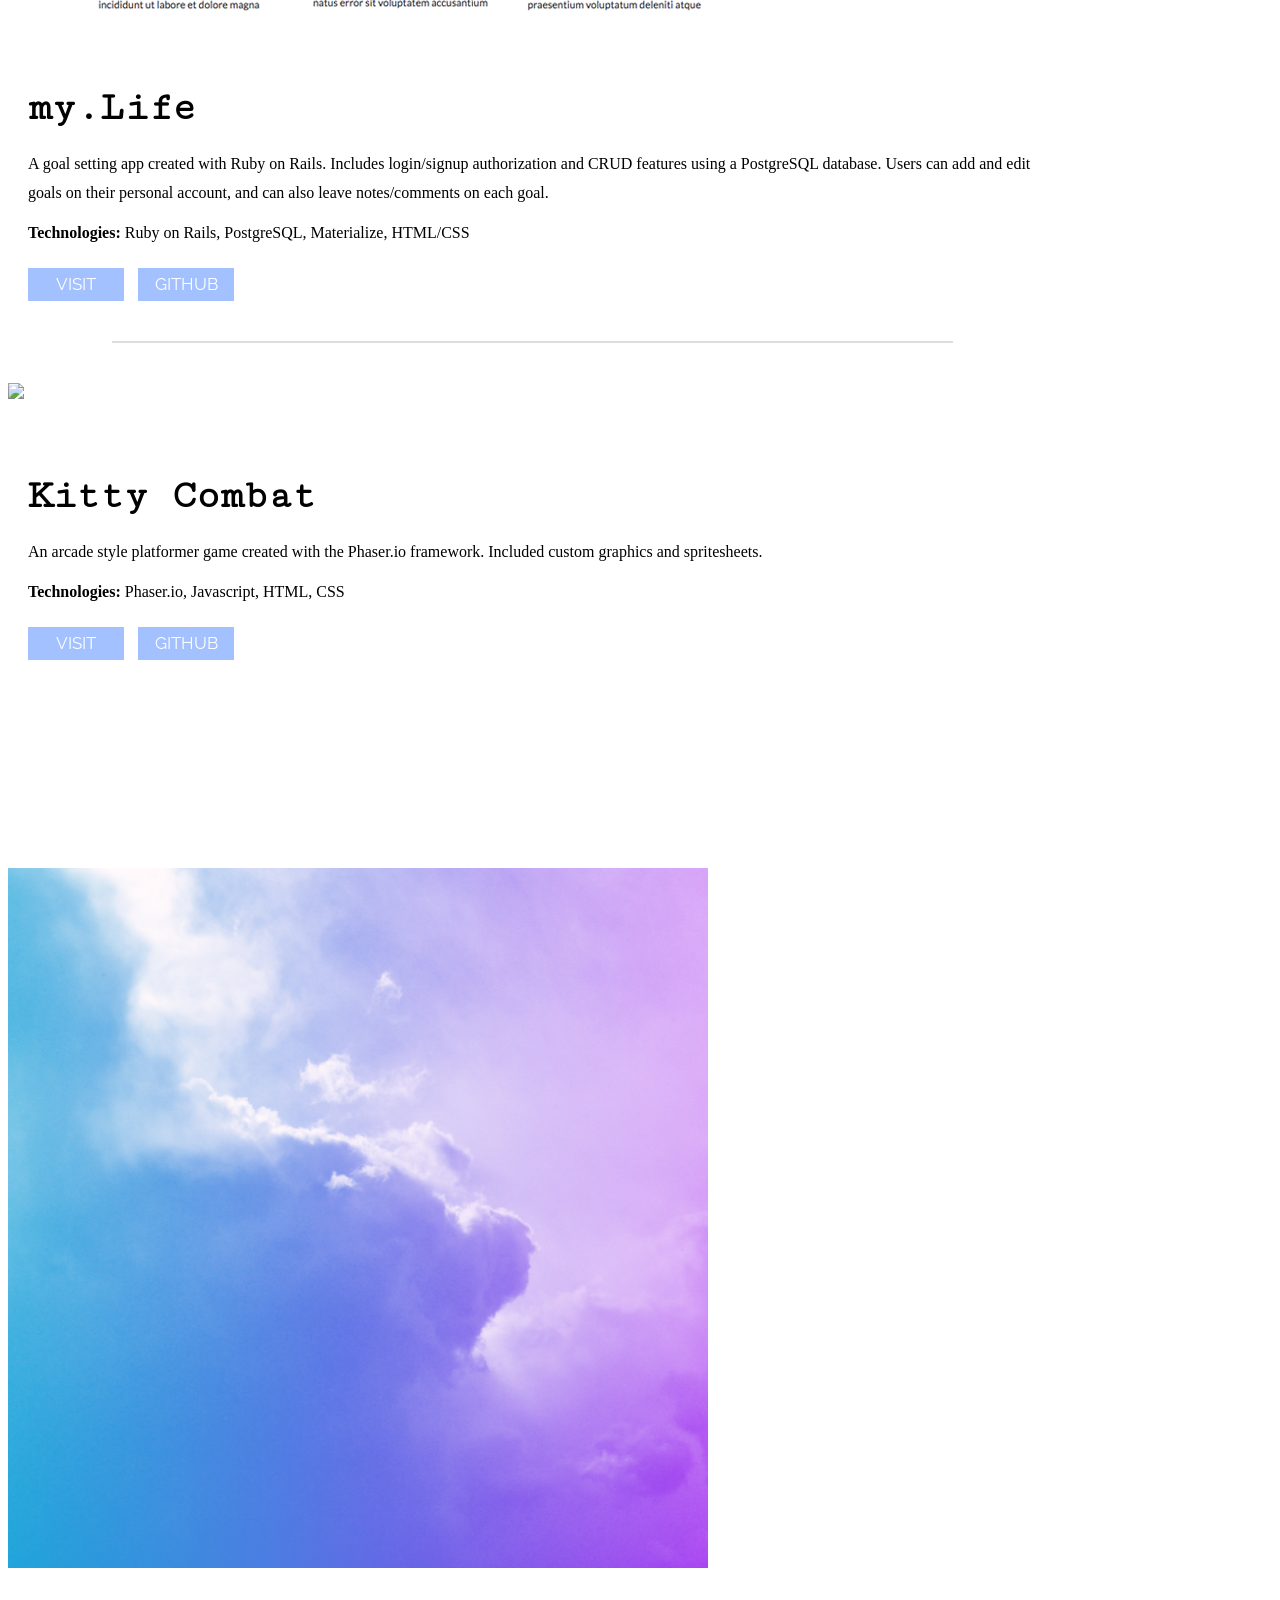
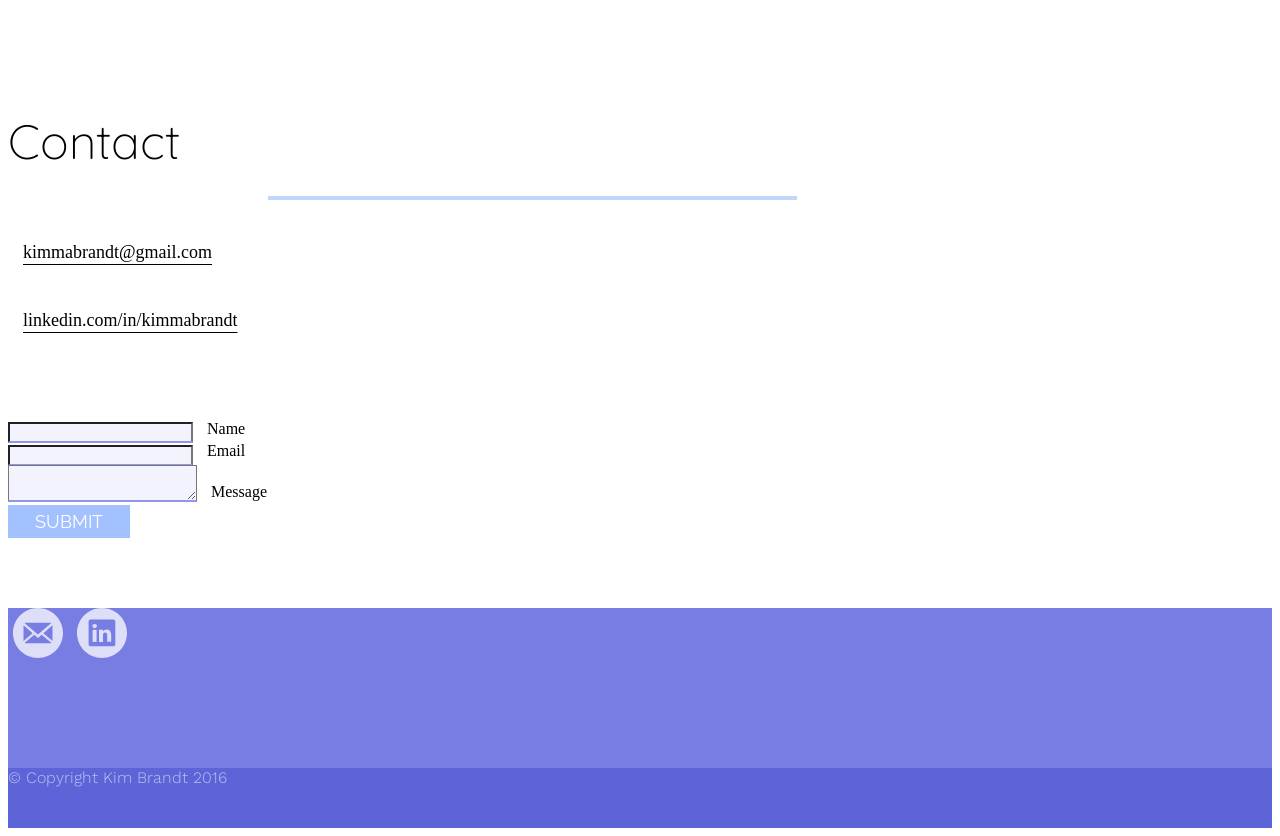
==== commit 993d7b95: "updated about me section (photo, responsiveness tweaks), updated h1 font" ====
--- a/index.html
+++ b/index.html
@@ -13,7 +13,7 @@
   <link href="css/footer.css" type="text/css" rel="stylesheet" media="screen,projection"/>
   <link href="css/social.css" type="text/css" rel="stylesheet" media="screen,projection"/>
   <link href="css/header-parallax.css" type="text/css" rel="stylesheet" media="screen,projection"/>
-  <link href="css/w3.css" type="text/css" rel="stylesheet" media="screen,projection"/>
+  <!-- <link href="css/w3.css" type="text/css" rel="stylesheet" media="screen,projection"/> -->
   <!--Let browser know website is optimized for mobile-->
   <meta name="viewport" content="width=device-width, initial-scale=1.0"/>
 
@@ -54,19 +54,20 @@
   </div>
 
   <!-- ABOUT ME -->
-  <div id="about" class="container aboutme page-section">
-    <div class="row">
-      <div class="col s12">
+  <div id="about" class="page-section-about">
+    <div class="row">
+      <div class="col s12 center">
         <h3>About</h3>
-      </div>
-    </div>
-    <div class="row">
+        <hr class="h3-heading">
+      </div>
+    </div>
+    <div class="row container">
       <div class="col m5 valign center valign-wrapper">
-        <img src="img/testphoto.jpg" class="section-img circle valign">
+        <img src="img/kim3.jpg" class="section-img valign">
       </div>
       <div class="col m7">
         <h6>
-          My name is Kim Brandt and I'm a full stack web developer from Seattle.
+          Hi! I'm Kim and I'm a front end web developer from Seattle.
         </h6>
         <p>
           I created my first website at the age of 12, and have always been strongly passionate about digital arts, the web, and photography. For the past 3 years I&#39;ve been working as a graphic designer, and I&#39;m now switching my focus to web development. I recently graduated from the Web Dev Immersive program at General Assembly, which was an intensive 3 month program which allowed me to sharpen up my skills and fully prepare me to be a full stack web developer. At GA I created several fully dynamic, responsive web apps both solo and on teams, which you can check out below.
@@ -95,80 +96,111 @@
   <!-- WORK -->
   <div id="work" class="container work page-section">
     <div class="row">
-      <div class="col s12">
+      <div class="col s12 center">
         <h3>Work</h3>
-      </div>
-    </div>
-
-    <!-- Slider -->
-    <div class="row">
-      <div class="col s12 m7">
-        <div class="w3-display-container" style="max-width:800px; margin-top:20px;">
-          <div class="w3-btn-floating noselection w3-display-left w3-hover-white" onclick="plusDivs(-1)">&#10094;</div>
-          <div class="w3-btn-floating noselection w3-display-right w3-hover-white" onclick="plusDivs(1)">&#10095;</div>
-          <img class="mySlides w3-animate-opacity" src="img/w4.jpg" style="width:100%">
-          <img class="mySlides w3-animate-opacity" src="img/w3.jpg" style="width:100%">
-          <img class="mySlides w3-animate-opacity" src="img/w5.gif" style="width:100%">
-          <img class="mySlides w3-animate-opacity" src="img/w8.gif" style="width:100%">
-          <div class="w3-center w3-section w3-large w3-text-white w3-display-bottommiddle" style="width:100%">
-            <span class="w3-badge demo w3-border w3-transparent w3-hover-white" onclick="currentDiv(1)"></span>
-            <span class="w3-badge demo w3-border w3-transparent w3-hover-white" onclick="currentDiv(2)"></span>
-            <span class="w3-badge demo w3-border w3-transparent w3-hover-white" onclick="currentDiv(3)"></span>
-            <span class="w3-badge demo w3-border w3-transparent w3-hover-white" onclick="currentDiv(4)"></span>
-          </div>
-        </div>
-        <br>
-      </div>
-      <div class="col s12 m5">
-        <div class="myInfo w3-animate-opacity">
-          <h4>PixaPost</h4>
-          <p>
-            An image sharing app geared towards artists or designers, where users can browse, save, or share inspiring images. Image feed is generated by pulling images via Tumblr API. Users can add images to their personal favorites gallery.
-          </p>
-          <strong>Technologies:</strong> +        <hr class="h3-heading">
+      </div>
+    </div>
+
+
+        <!-- Slider -->
+        <div class="row">
+          <div class="col s12 m7">
+            <div class="w1" style="max-width:800px; margin-top:20px;">
+              <img src="img/w4temp.png" style="width:100%">
+            </div>
+            <br>
+          </div>
+          <div class="col s12 m5">
+            <div class="myInfo">
+              <h4>PixaPost</h4>
+              <p>
+                An image sharing app geared towards artists or designers, where users can browse, save, or share inspiring images. Image feed is generated by pulling images via Tumblr API. Users can add images to their personal favorites gallery.
+              </p>
+              <strong>Technologies:</strong>   Express, Node.js, AJAX, Javascript, Sequelize, Facebook API/Oauth, Heroku, Bootstrap, HTML5, CSS3, Tumblr API
-          <p>
-            <a href="http://pixapost.herokuapp.com/" target="new"><button>Visit</button></a>
-            <a href="https://github.com/kimmabrandt/pixa" target="new"><button>Github</button></a>
-          </p>
-        </div>
-        <div class="myInfo w3-animate-opacity">
-          <h4>MyPetPal</h4>
-          <p>
-            Worked in a team of 4 to create a virtual pet app/game. User can perform various activities (feed, play, sleep, etc) and ‘pet’ responds accordingly. Created custom spritesheets and CSS animations.
-          </p>
-          <strong>Technologies:</strong> Angular, Javascript, Node.js, Express, MongoDB, Mongoose, HTML5, CSS3, Heroku
-          <p>
-            <a href="http://mypetpals.herokuapp.com/" target="new"><button>Visit</button></a>
-            <a href="https://github.com/kimmabrandt/virtual-pet" target="new"><button>Github</button></a>
-          </p>
-        </div>
-        <div class="myInfo w3-animate-opacity">
-          <h4>my.Life</h4>
-          <p>
-            A goal setting app created with Ruby on Rails. Includes login/signup authorization and CRUD features using a PostgreSQL database. Users can add and edit goals on their personal account, and can also leave notes/comments on each goal.
-          </p>
-          <strong>Technologies:</strong> Ruby on Rails, PostgreSQL, Materialize, HTML/CSS
-          <p>
-            <a href="https://project4-mylife.herokuapp.com/" target="new"><button>Visit</button></a>
-            <a href="https://github.com/kimmabrandt/project-4" target="new"><button>Github</button></a>
-          </p>
-        </div>
-        <div class="myInfo w3-animate-opacity">
-          <h4>Kitty Combat</h4>
-          <p>
-            An arcade style platformer game created with the Phaser.io framework. Included custom graphics and spritesheets.
-          </p>
-            <strong>Technologies:</strong> Phaser.io, Javascript, HTML, CSS
-          <p>
-            <a href="https://kimmabrandt.github.io/game/" target="new"><button>Visit</button></a>
-            <a href="https://github.com/kimmabrandt/game" target="new"><button>Github</button></a>
-          </p>
-
-        </div>
-      </div>
-    </div>
-    <!-- end slider -->
+              <p>
+                <a href="http://pixapost.herokuapp.com/" target="new"><button>Visit</button></a>
+                <a href="https://github.com/kimmabrandt/pixa" target="new"><button>Github</button></a>
+              </p>
+            </div>
+          </div>
+        </div>
+
+        <hr class="divider">
+
+        <div class="row">
+          <div class="col s12 m7">
+            <div class="w2" style="max-width:800px; margin-top:20px;">
+              <img src="img/w3.jpg" style="width:100%">
+            </div>
+            <br>
+          </div>
+          <div class="col s12 m5">
+            <div class="myInfo">
+              <h4>MyPetPal</h4>
+              <p>
+                Worked in a team of 4 to create a virtual pet app/game. User can perform various activities (feed, play, sleep, etc) and ‘pet’ responds accordingly. Created custom spritesheets and CSS animations.
+              </p>
+              <strong>Technologies:</strong> Angular, Javascript, Node.js, Express, MongoDB, Mongoose, HTML5, CSS3, Heroku
+              <p>
+                <a href="http://mypetpals.herokuapp.com/" target="new"><button>Visit</button></a>
+                <a href="https://github.com/kimmabrandt/virtual-pet" target="new"><button>Github</button></a>
+              </p>
+            </div>
+          </div>
+        </div>
+
+        <hr class="divider">
+
+        <div class="row">
+          <div class="col s12 m7">
+            <div class="w2" style="max-width:800px; margin-top:20px;">
+              <img src="img/w5.gif" style="width:100%">
+            </div>
+            <br>
+          </div>
+          <div class="col s12 m5">
+            <div class="myInfo">
+              <h4>my.Life</h4>
+              <p>
+                A goal setting app created with Ruby on Rails. Includes login/signup authorization and CRUD features using a PostgreSQL database. Users can add and edit goals on their personal account, and can also leave notes/comments on each goal.
+              </p>
+              <strong>Technologies:</strong> Ruby on Rails, PostgreSQL, Materialize, HTML/CSS
+              <p>
+                <a href="https://project4-mylife.herokuapp.com/" target="new"><button>Visit</button></a>
+                <a href="https://github.com/kimmabrandt/project-4" target="new"><button>Github</button></a>
+              </p>
+            </div>
+          </div>
+        </div>
+
+        <hr class="divider">
+
+        <div class="row">
+          <div class="col s12 m7">
+            <div class="w2" style="max-width:800px;margin-top:20px;">
+              <img src="img/w8.gif" style="width:100%">
+            </div>
+            <br>
+          </div>
+          <div class="col s12 m5">
+            <div class="myInfo">
+              <h4>Kitty Combat</h4>
+              <p>
+                An arcade style platformer game created with the Phaser.io framework. Included custom graphics and spritesheets.
+              </p>
+                <strong>Technologies:</strong> Phaser.io, Javascript, HTML, CSS
+              <p>
+                <a href="https://kimmabrandt.github.io/game/" target="new"><button>Visit</button></a>
+                <a href="https://github.com/kimmabrandt/game" target="new"><button>Github</button></a>
+              </p>
+            </div>
+          </div>
+        </div>
+
+
+        <!-- end slider -->
   </div>
 
 
@@ -193,8 +225,9 @@
   <!-- CONTACT -->
   <div id="contact" class="container page-section">
     <div class="row">
-      <div class="col s12">
+      <div class="col s12 center">
         <h3>Contact</h3>
+        <hr class="h3-heading">
       </div>
     </div>
     <div class="row">
@@ -265,7 +298,7 @@
   <script src='https://cdn.rawgit.com/mattboldt/typed.js/master/dist/typed.min.js'></script>
   <!-- Materialize -->
   <script src="https://cdnjs.cloudflare.com/ajax/libs/materialize/0.97.8/js/materialize.min.js"></script>
-  <script src="js/init.js"></script>
+  <script src="js/sticky.js"></script>
   <script src="js/app.js"></script>
   <script src="js/js.js"></script>
  </body>
--- a/css/style2.css
+++ b/css/style2.css
@@ -3,13 +3,13 @@
   background-color: #fff;
 }
 /* ========= MAIN / ETC ======== */
-p, h6 {
+p {
   line-height: 1.8rem;
 }
 #index-banner h1 {
 	margin-top:100px;
 	text-transform: uppercase;
-	font-family: 'Raleway';
+	font-family: 'Quicksand';
 	letter-spacing: 0.0125em;
 	font-weight:300;
 	font-size: 56pt;
@@ -29,7 +29,6 @@
 	/*border-bottom: 3px solid #777de2;*/
 	/*border-bottom: 3px solid #5eb9e2;*/
 	/*border-bottom: 3px solid #5c91e1;*/
-	border-bottom: 3px solid #76a3e6;
 
 	margin-bottom:20px;
 	padding-bottom:5px;
@@ -37,6 +36,7 @@
 	font-weight:300;
 	font-size: 36pt;
 }
+
 h2 {
 	font-weight: 200;
 	border-bottom: 3px solid #fff;
@@ -50,15 +50,10 @@
 .container {
 	width: 83%;
 }
-
 h4 {
 font-family: 'Cutive Mono';
 font-size:40px;
 margin-bottom:20px;
-}
-h6 {
-	font-size: 20px;
-	font-weight:500;
 }
 .page-section {
 	font-family: 'Roboto';
@@ -68,25 +63,45 @@
 	margin-bottom:70px;
 	padding-top:80px;
 }
+/* TODO: reduce redundancy here */
+.page-section-about {
+	font-family: 'Roboto';
+	font-weight:300;
+	font-size:16px;
+	padding-bottom: 70px;
+	padding-top:95px;
+}
 .sec-section {
 margin-right:3%;
 }
 
 /* ========= ABOUT ME ======== */
+h6 {
+	font-size: 30px;
+	font-weight:500;
+	font-family: 'Cutive Mono';
+	line-height: 1.1;
+	margin-top: 15px;
+}
 .section-img {
 	margin-left:15%;
 	margin-right:15%;
-	width: 70%;
+	margin-top: 15px;
+	padding: 5px;
+	width: 75%;
+	border: 4px solid rgb(193, 215, 249);
 }
-@media(max-width:900px ){
+@media(min-width: 1200px) {
 .section-img {
-	 width: 75%;
+	max-width: 300px;
 	}
 }
 @media(max-width:600px ){
 .section-img {
 	 width: 60%;
 	 margin-bottom: 10%;
+	 margin-left:20%;
+	 margin-right:20%;
 	}
 }
 
@@ -117,13 +132,12 @@
 .work {
 	padding-bottom:40px;
 }
-.mySlides {display:none}
-.myInfo {display:none; margin-left:20px}
+.myInfo { margin-left:20px}
 .w3-left, .w3-right, .w3-badge {cursor:pointer}
 .w3-badge {height:13px;width:13px;padding:0}
 .myInfo button {
-  border: 2px solid #cd95f4;
-  background-color: #cd95f4;
+  border: 2px solid #a3c0ff;
+  background-color: #a3c0ff;
 	color: #fff;
 	font-family: 'Raleway';
 	font-size: 17px;
@@ -135,11 +149,23 @@
 
 }
 .myInfo button:hover {
-  border: 2px solid #cd95f4;
+  border: 2px solid #a3c0ff;
   background-color: #fff;
-  color: #cd95f4;
+  color: #a3c0ff;
 }
-
+.divider {
+  border: 1px solid rgb(221, 221, 221);
+	height: 0;
+  width: 80%;
+  margin-bottom:40px;
+  margin-top:40px
+}
+.h3-heading {
+border: 2px solid rgb(193, 215, 249);
+width: 50%;
+margin-top:5px;
+margin-bottom:20px;
+}
 
 
  /* ========= RESUME ======== */
@@ -160,8 +186,8 @@
   border: 2px solid #fff;
   color: #fff;
 	background-color: transparent;
-	font-family: 'Raleway';
-	font-size: 18px;
+	font-family: 'Quicksand';
+	font-size:30px;
 	text-transform: uppercase;
   padding:20px 45px;
 }
--- a/css/footer.css
+++ b/css/footer.css
@@ -1,7 +1,7 @@
 
 /* ========= CONTACT ======== */
 .fa {
-	color: #cd95f4;
+	color: #a3c0ff;
 	margin-right: 15px;
 }
 .contact-items {
@@ -21,18 +21,18 @@
 
 /* contact form */
 .contact-btn {
-  border: 2px solid #cd95f4;
-  color: #cd95f4;
-	background-color: transparent;
+  border: 2px solid #a3c0ff;
+  color: #fff;
+	background-color: #a3c0ff;
 	font-family: 'Raleway';
 	font-size: 18px;
 	text-transform: uppercase;
   padding:4px 25px;
 }
 .contact-btn:hover {
-  border: 2px solid #cd95f4;
-  background-color: #cd95f4;
-  color: #fff;
+  border: 2px solid #a3c0ff;
+  background-color: #fff;
+  color: #a3c0ff;
 }
 /* label color */
  .input-field label {
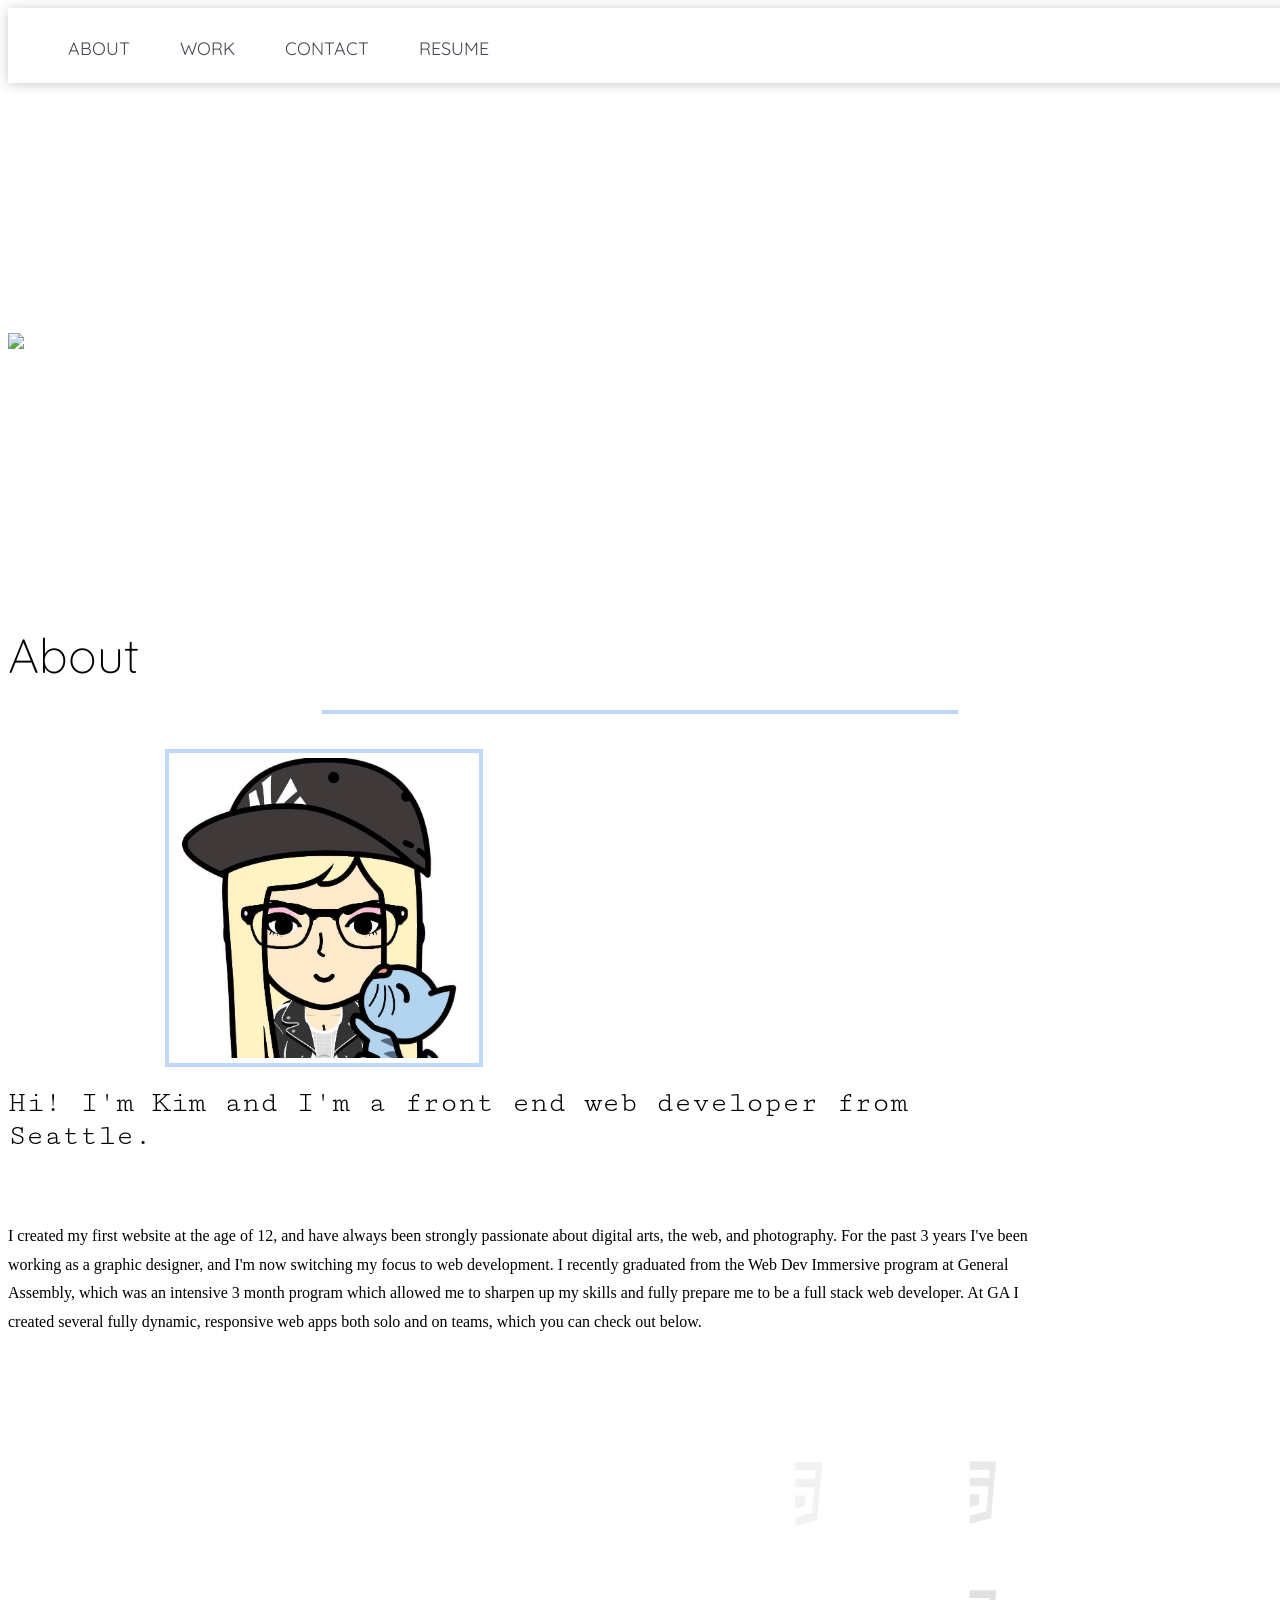
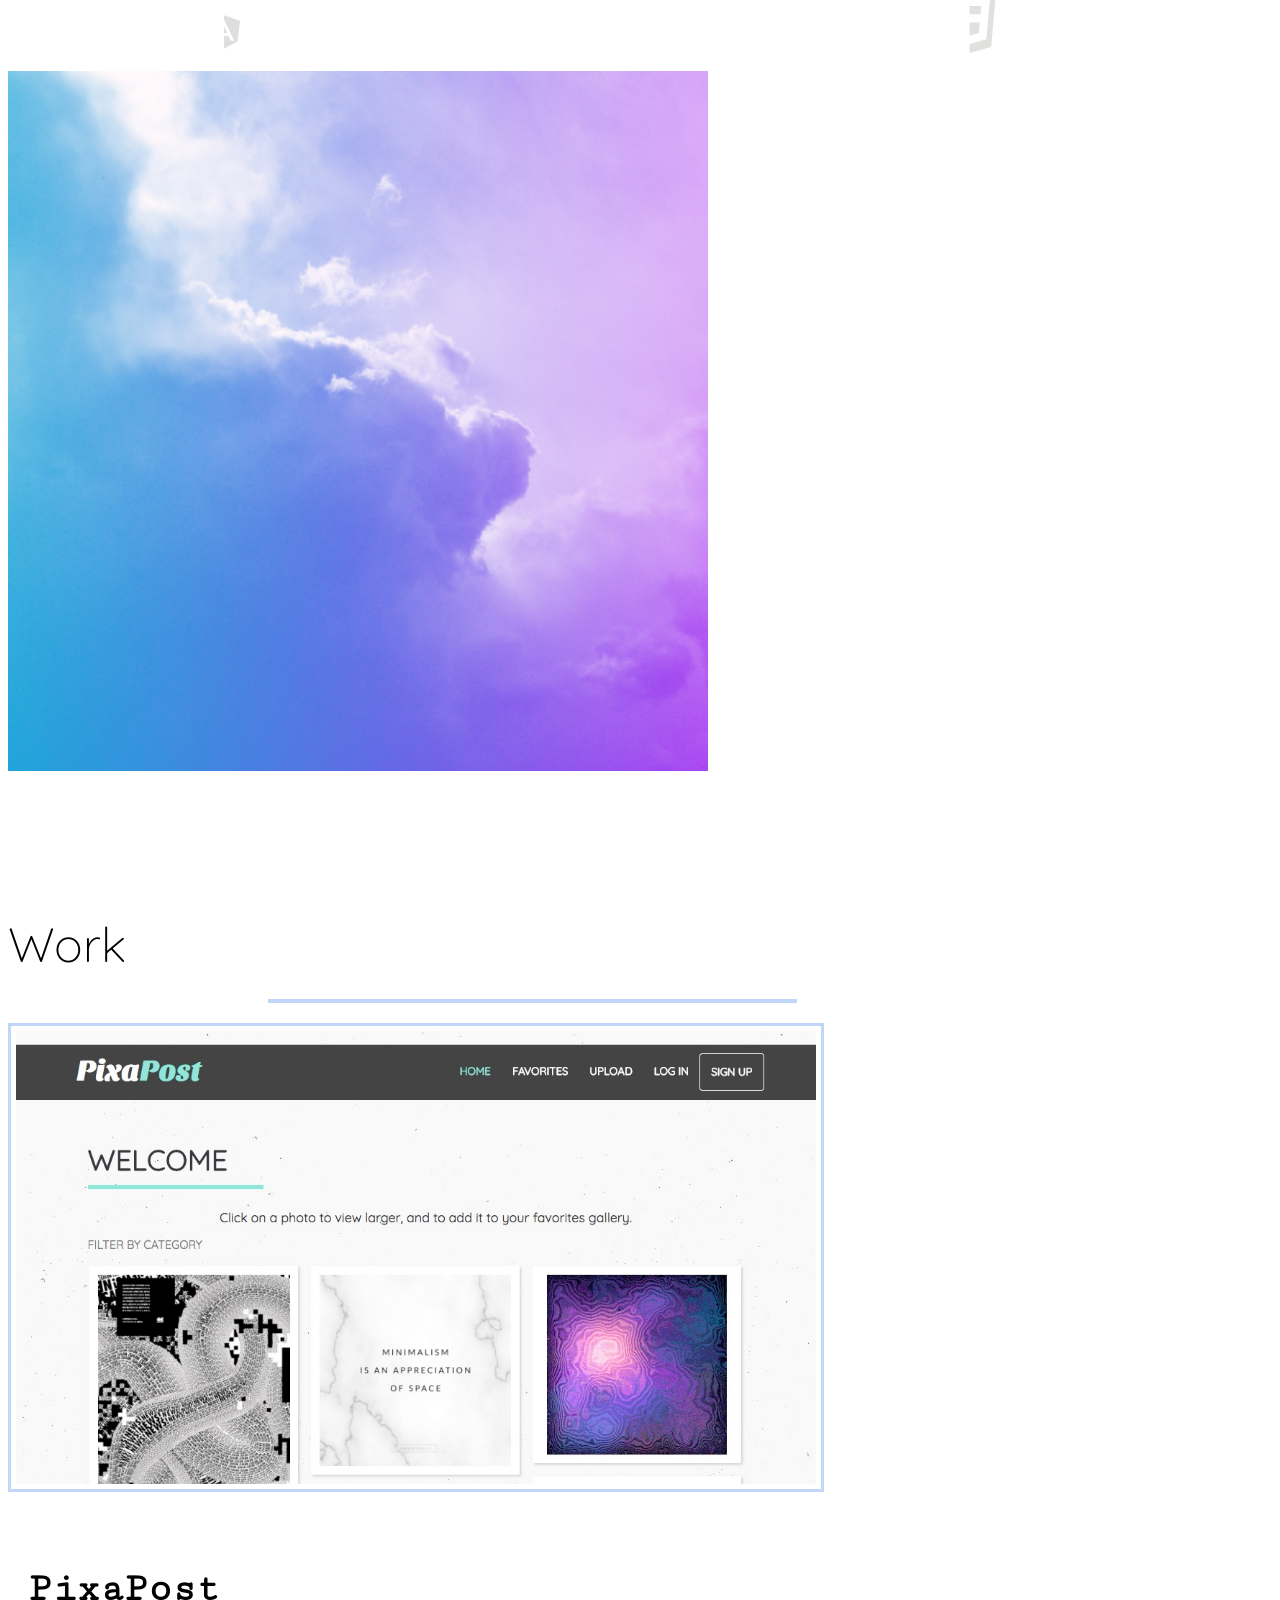
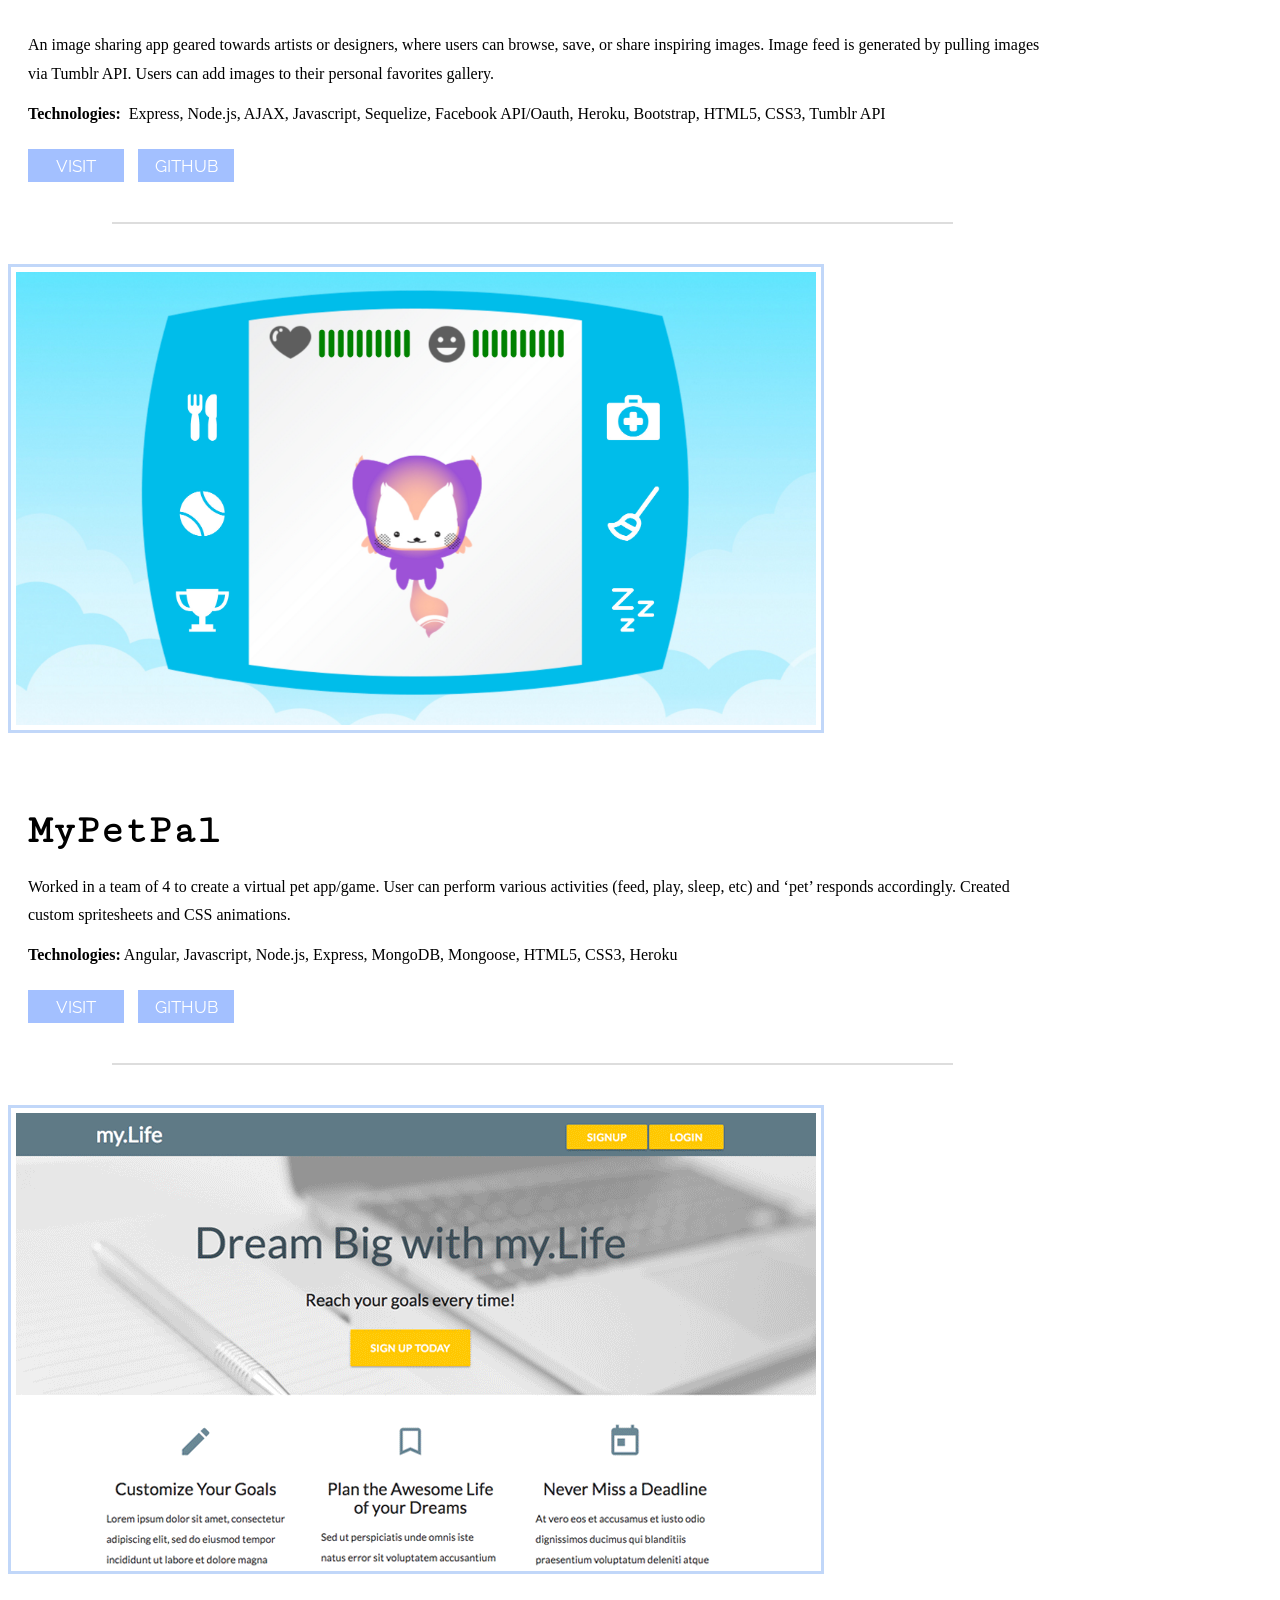
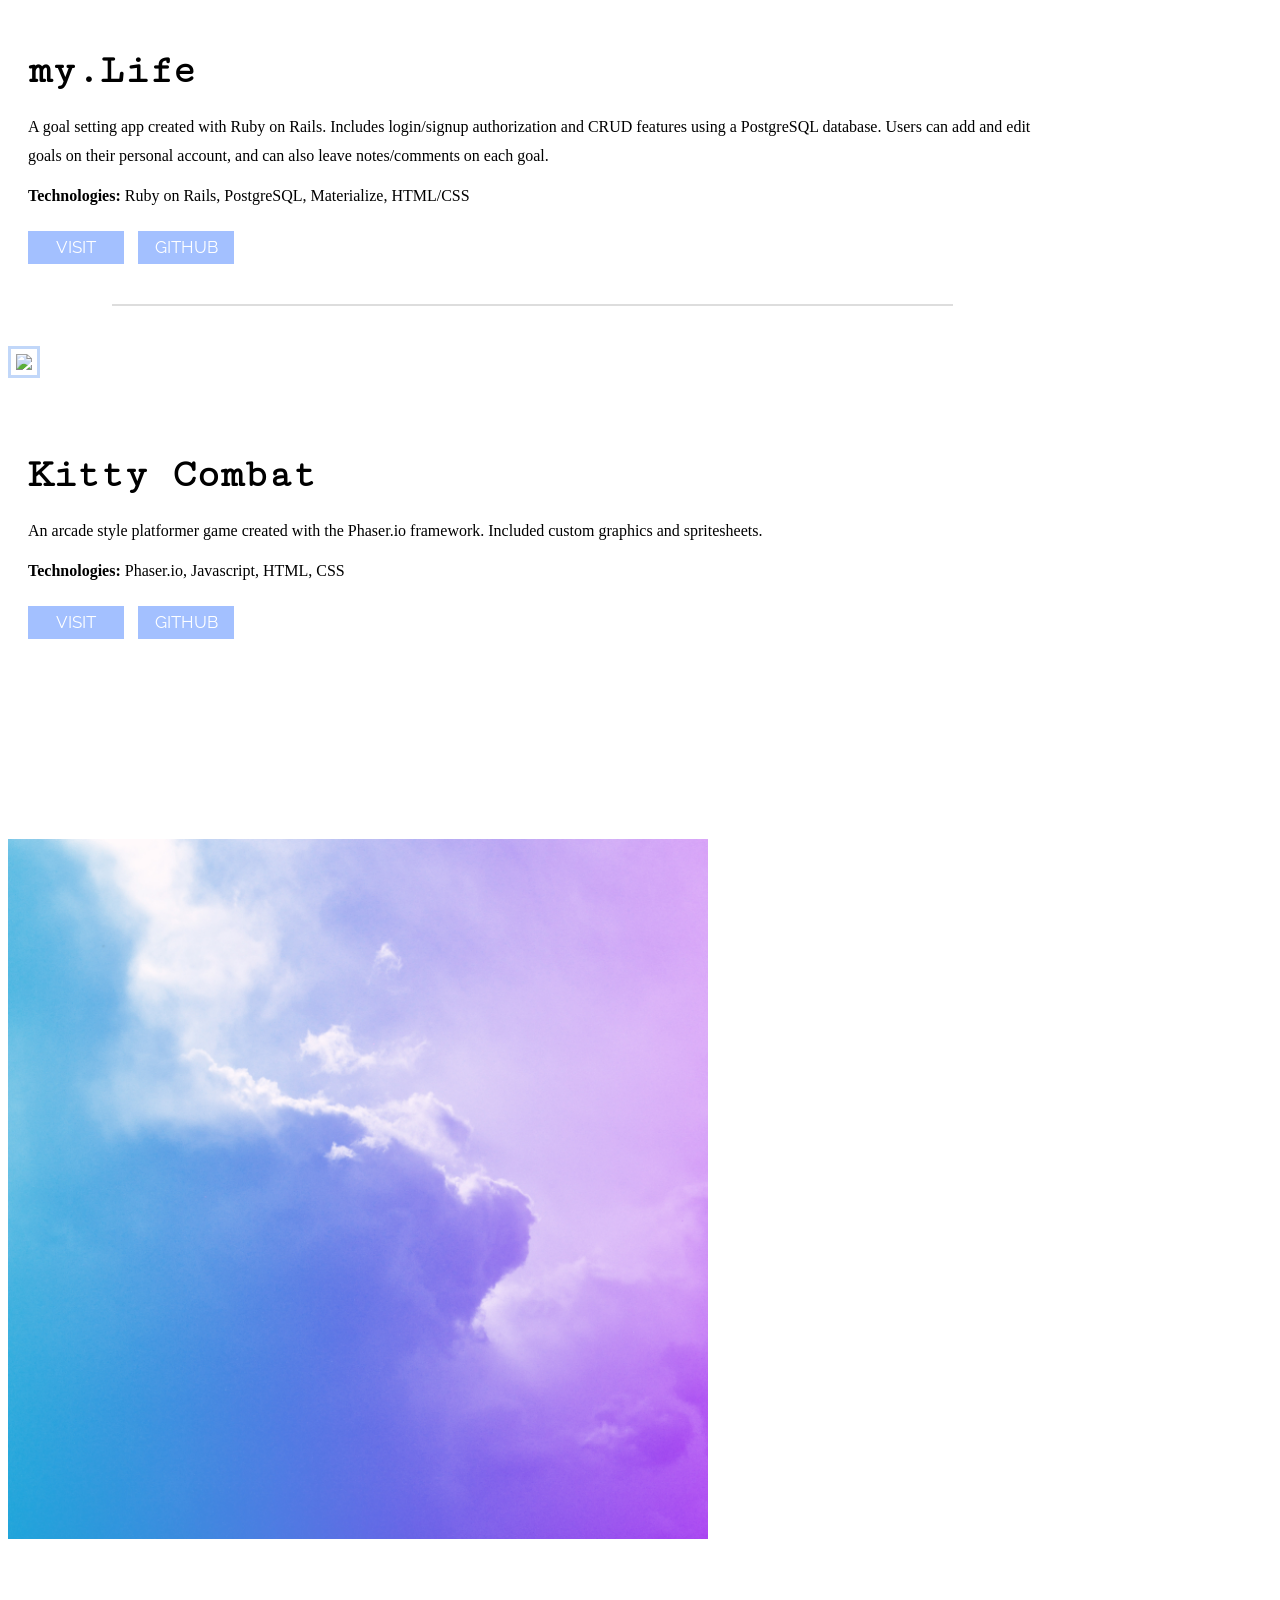
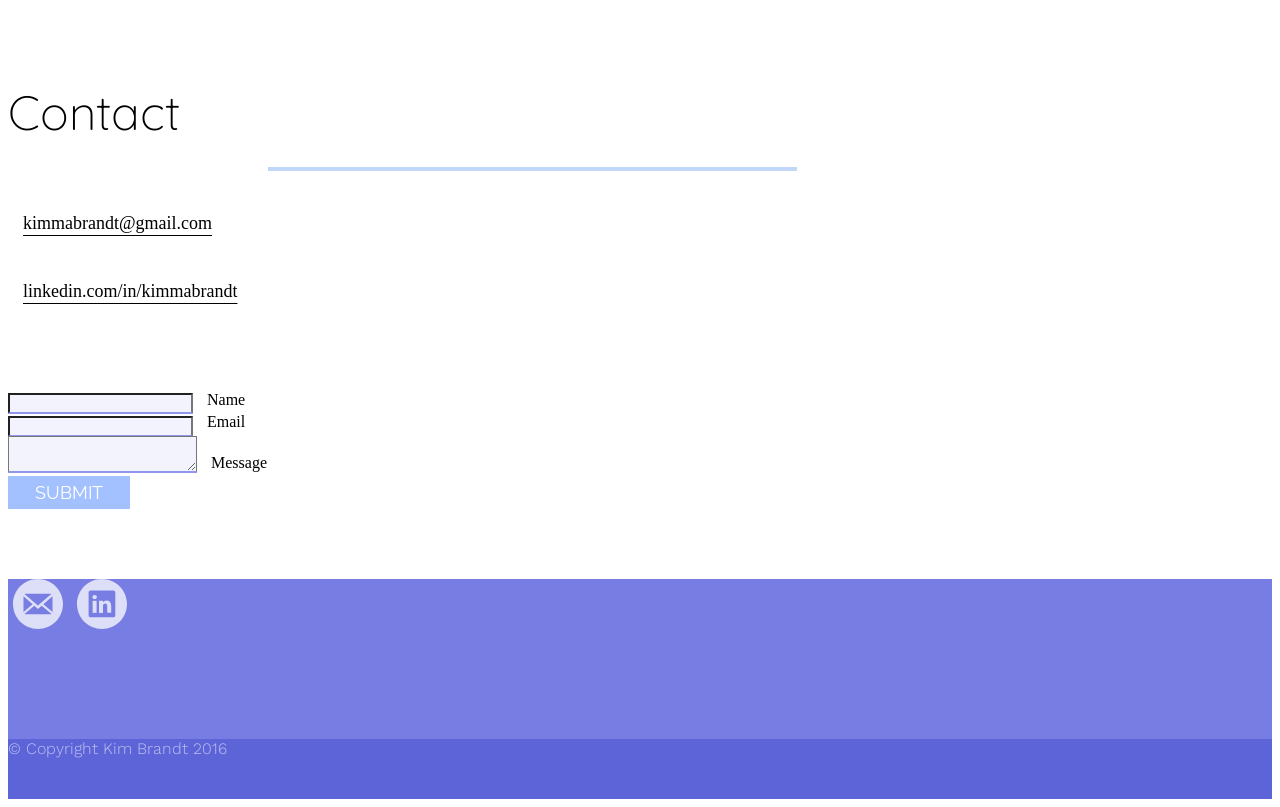
==== commit 35a15499: "made work sample images uniform sizes" ====
--- a/index.html
+++ b/index.html
@@ -9,7 +9,7 @@
 
 		<!-- Compiled and minified CSS -->
 	<link rel="stylesheet" href="https://cdnjs.cloudflare.com/ajax/libs/materialize/0.97.8/css/materialize.min.css">
-  <link href="css/style2.css" type="text/css" rel="stylesheet" media="screen,projection"/>
+  <link href="css/style.css" type="text/css" rel="stylesheet" media="screen,projection"/>
   <link href="css/footer.css" type="text/css" rel="stylesheet" media="screen,projection"/>
   <link href="css/social.css" type="text/css" rel="stylesheet" media="screen,projection"/>
   <link href="css/header-parallax.css" type="text/css" rel="stylesheet" media="screen,projection"/>
@@ -107,7 +107,7 @@
         <div class="row">
           <div class="col s12 m7">
             <div class="w1" style="max-width:800px; margin-top:20px;">
-              <img src="img/w4temp.png" style="width:100%">
+              <img src="img/pixapost.jpg" style="width:100%">
             </div>
             <br>
           </div>
@@ -180,7 +180,7 @@
         <div class="row">
           <div class="col s12 m7">
             <div class="w2" style="max-width:800px;margin-top:20px;">
-              <img src="img/w8.gif" style="width:100%">
+              <img src="img/kittycombat2.gif" style="width:100%;">
             </div>
             <br>
           </div>
--- a/css/style.css
+++ b/css/style.css
@@ -0,0 +1,202 @@
+
+body {
+  background-color: #fff;
+}
+/* ========= MAIN / ETC ======== */
+p {
+  line-height: 1.8rem;
+}
+#index-banner h1 {
+	margin-top:100px;
+	text-transform: uppercase;
+	font-family: 'Quicksand';
+	letter-spacing: 0.0125em;
+	font-weight:300;
+	font-size: 56pt;
+}
+#index-banner h5 {
+  font-size:28px;
+	margin-top:80px;
+}
+#index-banner h3 {
+	font-family: 'Cutive Mono';
+  font-size:28px;
+	line-height:.2;
+	border: none;
+}
+h3 {
+	font-weight: 200;
+	/*border-bottom: 3px solid #777de2;*/
+	/*border-bottom: 3px solid #5eb9e2;*/
+	/*border-bottom: 3px solid #5c91e1;*/
+
+	margin-bottom:20px;
+	padding-bottom:5px;
+	font-family: 'Quicksand';
+	font-weight:300;
+	font-size: 36pt;
+}
+
+h2 {
+	font-weight: 200;
+	border-bottom: 3px solid #fff;
+	color: #fff;
+	margin-bottom:20px;
+	padding-bottom:5px;
+	font-family: 'Quicksand';
+	font-weight:300;
+	font-size: 36pt;
+}
+.container {
+	width: 83%;
+}
+h4 {
+font-family: 'Cutive Mono';
+font-size:40px;
+margin-bottom:20px;
+}
+.page-section {
+	font-family: 'Roboto';
+	font-weight:300;
+	font-size:16px;
+	margin-top:15px;
+	margin-bottom:70px;
+	padding-top:80px;
+}
+/* TODO: reduce redundancy here */
+.page-section-about {
+	font-family: 'Roboto';
+	font-weight:300;
+	font-size:16px;
+	padding-bottom: 70px;
+	padding-top:95px;
+}
+.sec-section {
+margin-right:3%;
+}
+
+/* ========= ABOUT ME ======== */
+h6 {
+	font-size: 30px;
+	font-weight:500;
+	font-family: 'Cutive Mono';
+	line-height: 1.1;
+	margin-top: 15px;
+}
+.section-img {
+	margin-left:15%;
+	margin-right:15%;
+	margin-top: 15px;
+	padding: 5px;
+	width: 75%;
+	border: 4px solid rgb(193, 215, 249);
+}
+@media(min-width: 1200px) {
+.section-img {
+	max-width: 300px;
+	}
+}
+@media(max-width:600px ){
+.section-img {
+	 width: 60%;
+	 margin-bottom: 10%;
+	 margin-left:20%;
+	 margin-right:20%;
+	}
+}
+
+/* ========= SKILLS ======== */
+.skills-icons {
+	display: inline;
+	float:left;
+	width:50%;
+}
+@media(max-width:800px ){
+	.skills-icons {
+		display: block;
+		margin-top:5%;
+		width: 100%;
+	}
+	.skills-icons img {
+		width:80%;
+	}
+	.skills-icons-cont {
+		margin-top:5%;
+		margin-bottom: 5%;
+	}
+}
+
+
+
+/* ========= WORK / SLIDER ======== */
+.work {
+	padding-bottom:40px;
+}
+.myInfo { margin-left:20px}
+.w3-left, .w3-right, .w3-badge {cursor:pointer}
+.w3-badge {height:13px;width:13px;padding:0}
+.myInfo button {
+  border: 2px solid #a3c0ff;
+  background-color: #a3c0ff;
+	color: #fff;
+	font-family: 'Raleway';
+	font-size: 17px;
+	text-transform: uppercase;
+  width: 96px;
+	height: 33px;
+	margin-top:10px;
+	margin-right:10px;
+
+}
+.myInfo button:hover {
+  border: 2px solid #a3c0ff;
+  background-color: #fff;
+  color: #a3c0ff;
+}
+.divider {
+  border: 1px solid rgb(221, 221, 221);
+	height: 0;
+  width: 80%;
+  margin-bottom:40px;
+  margin-top:40px
+}
+.h3-heading {
+border: 2px solid rgb(193, 215, 249);
+width: 50%;
+margin-top:5px;
+margin-bottom:20px;
+}
+#work img {
+  border: 3px solid rgb(193, 215, 249);
+	padding: 5px;
+}
+
+
+ /* ========= RESUME ======== */
+ #resume a {
+ 	color: rgba(255,255,255,.6);
+ 	font-family: 'Work Sans';
+ 	font-weight: 300;
+ 	text-transform: uppercase;
+ }
+ #resume a:hover {
+ 	color: rgba(255,255,255,.6);
+  background-color: rgba(255,255,255,.6);
+ 	font-family: 'Work Sans';
+ 	font-weight: 300;
+ 	text-transform: uppercase;
+ }
+.resume-btn {
+  border: 2px solid #fff;
+  color: #fff;
+	background-color: transparent;
+	font-family: 'Quicksand';
+	font-size:24px;
+	text-transform: uppercase;
+  padding:20px 45px;
+}
+
+.resume-btn:hover, .resume-btn:active{
+	background-color: #fff;
+	color: grey;
+}
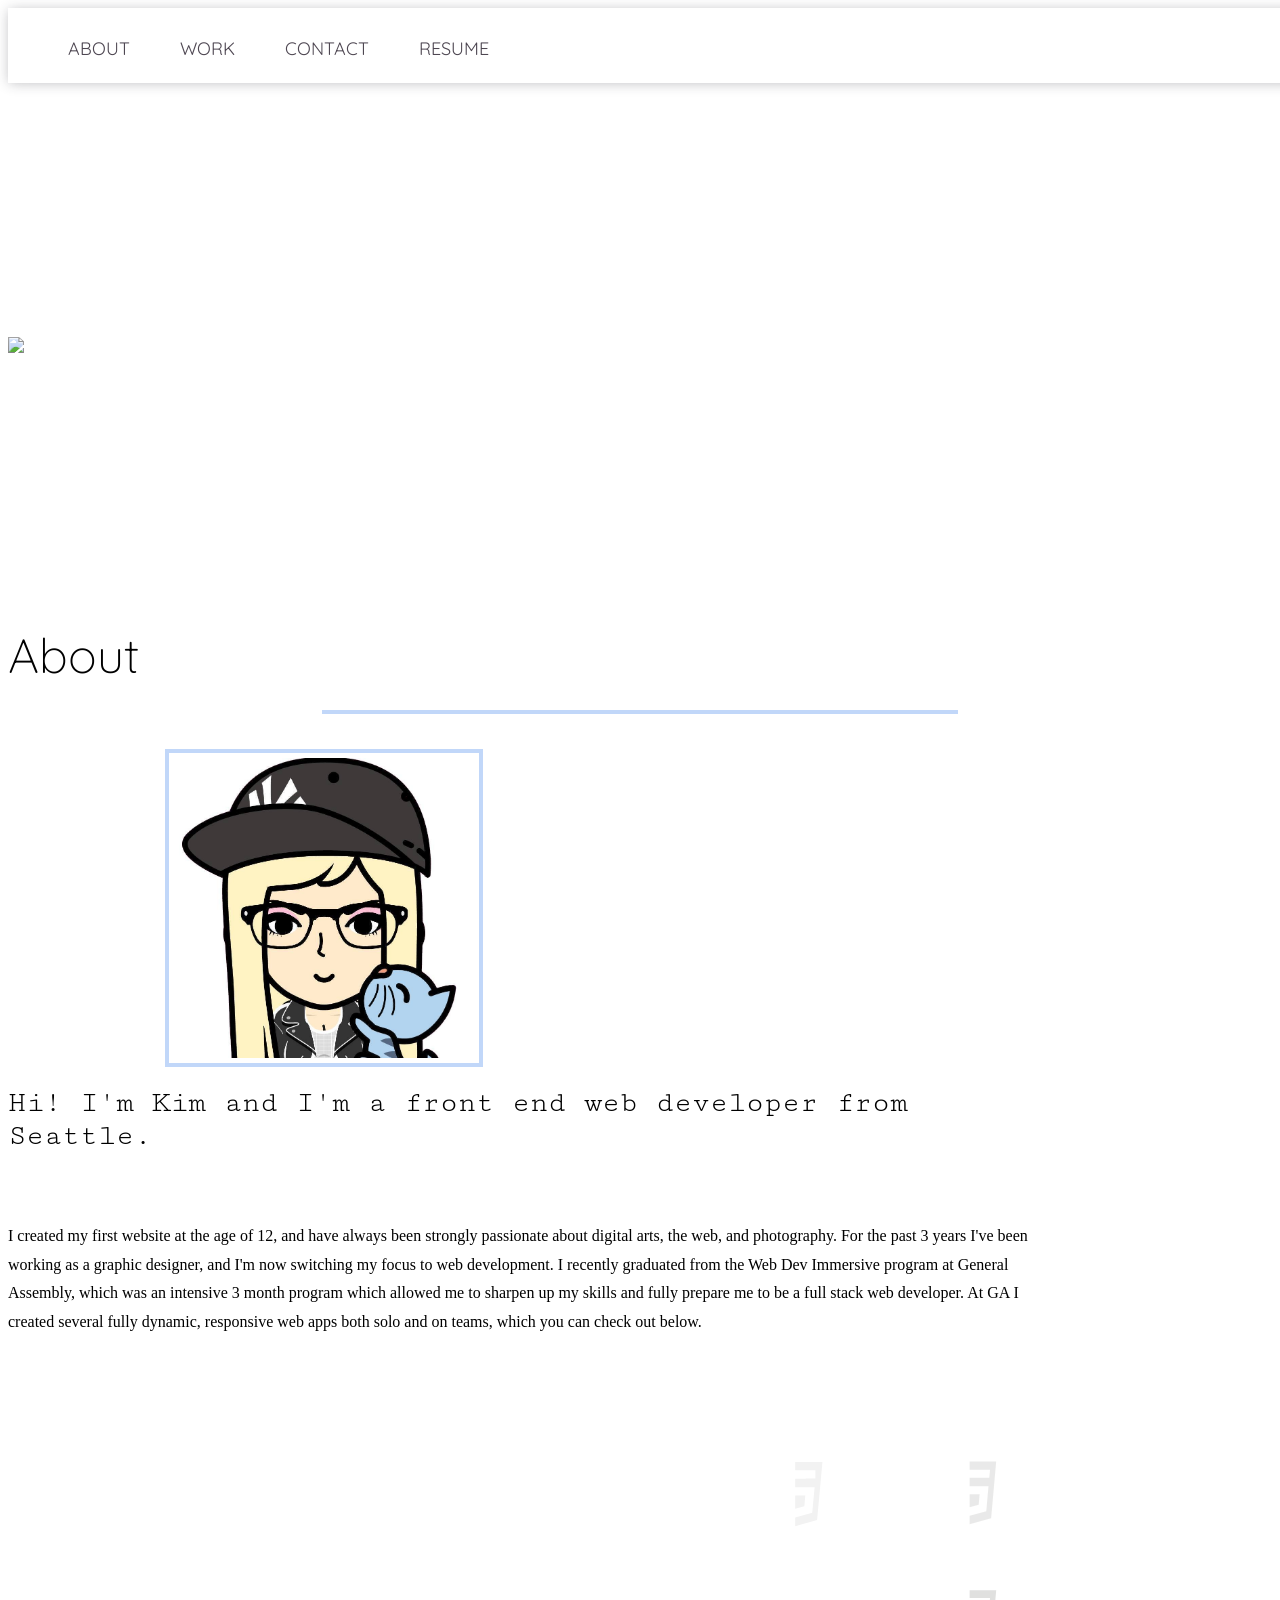
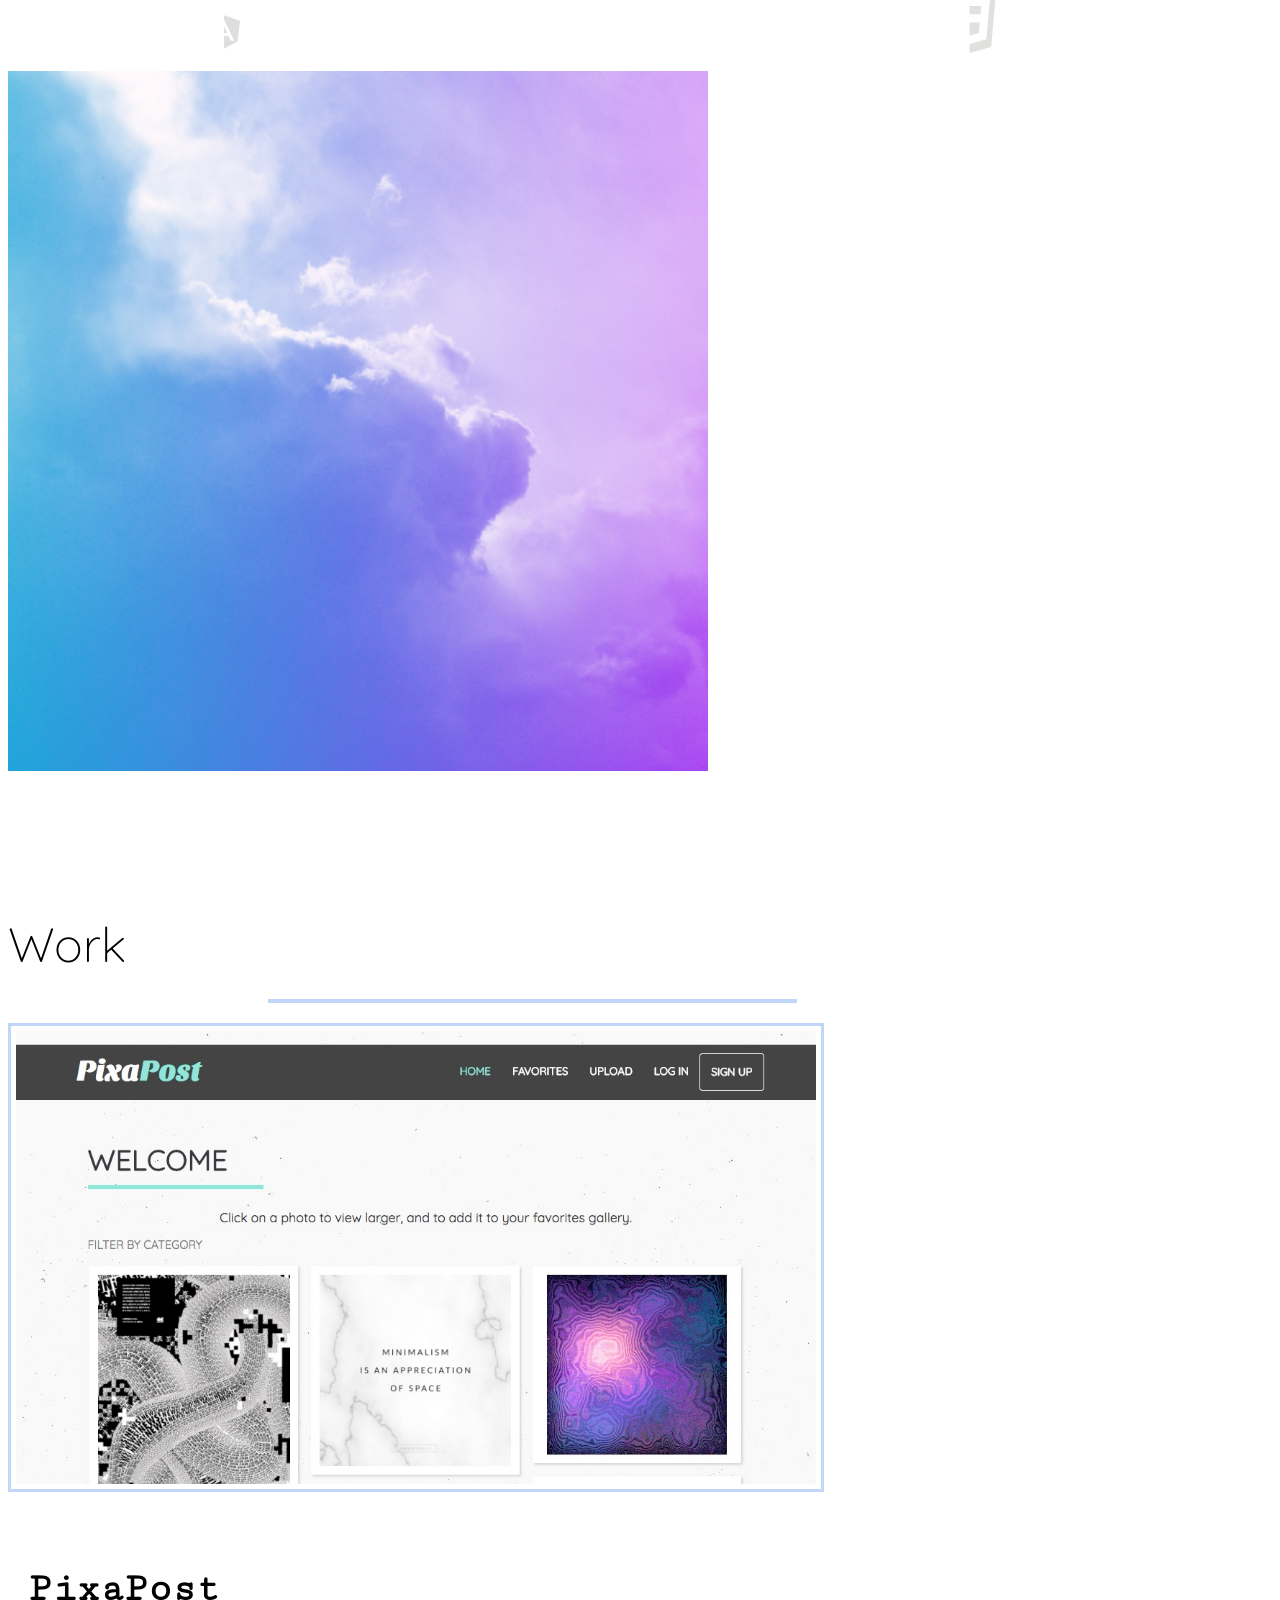
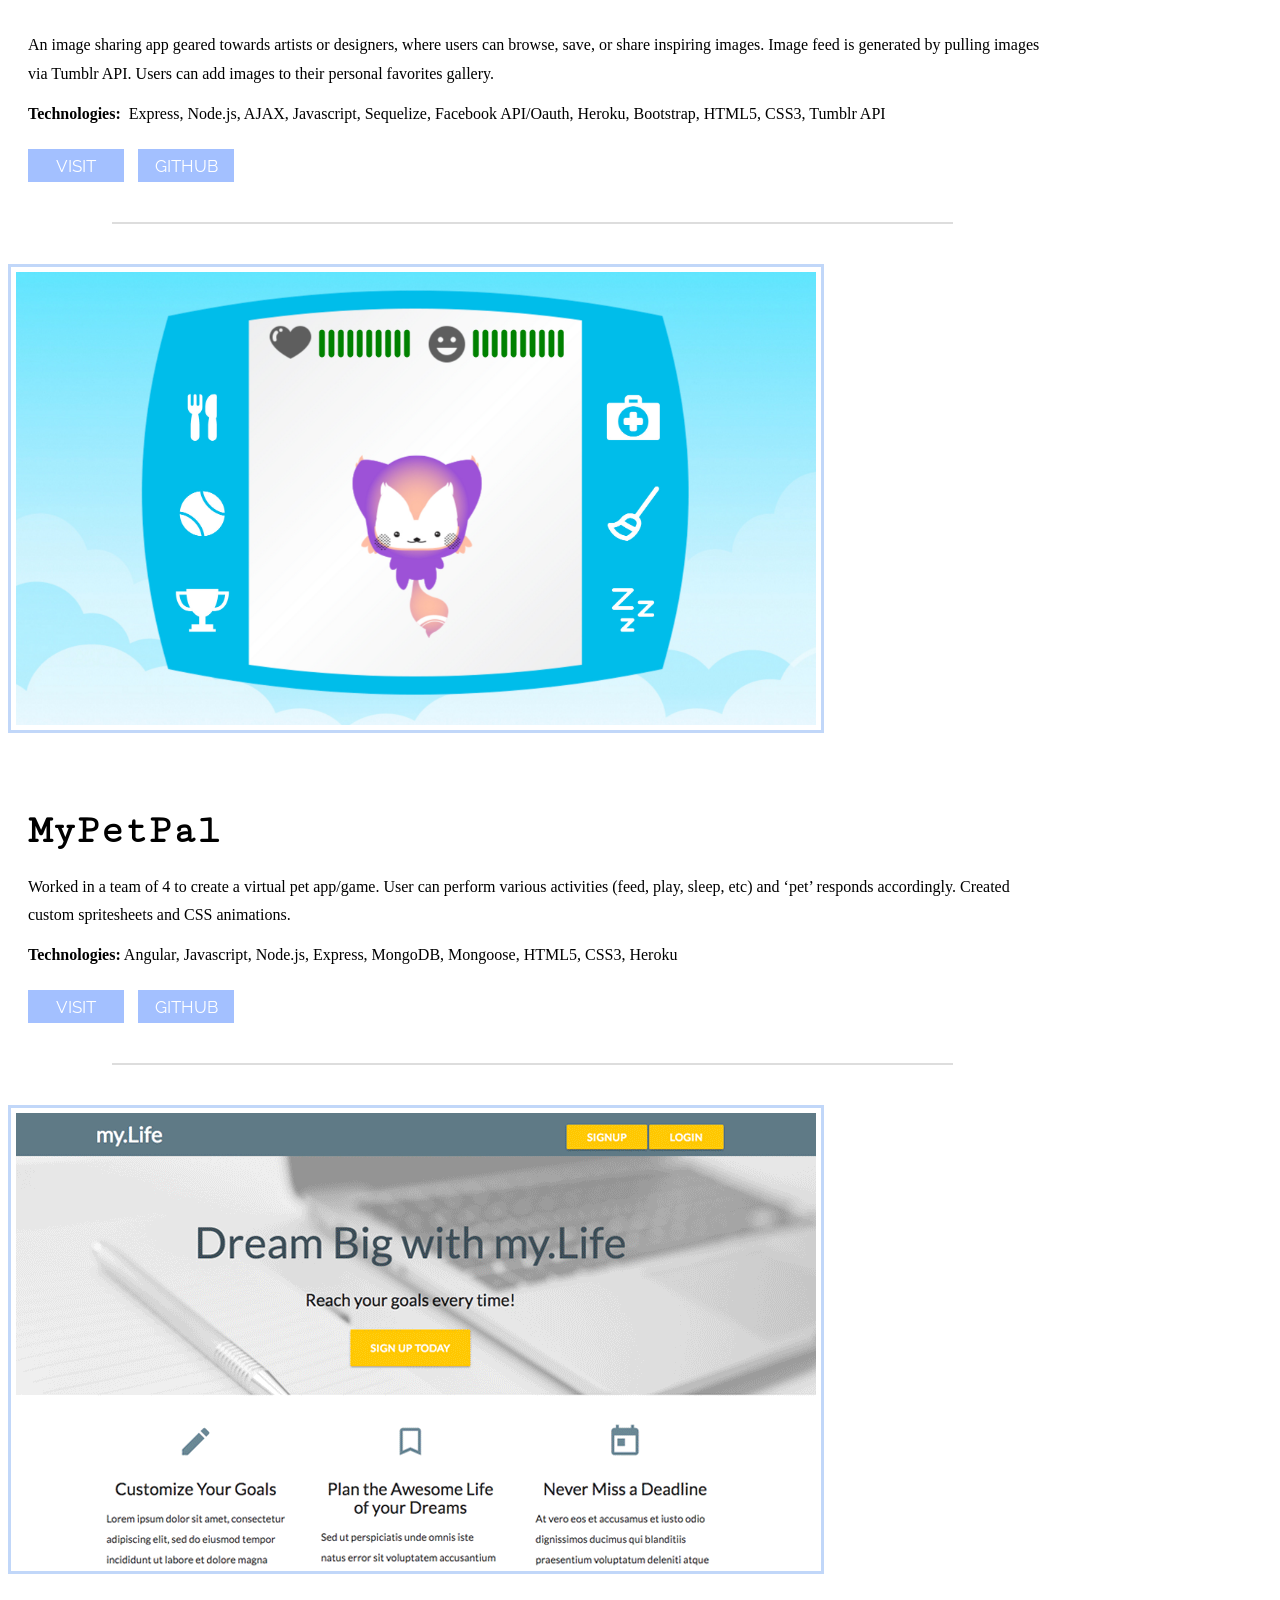
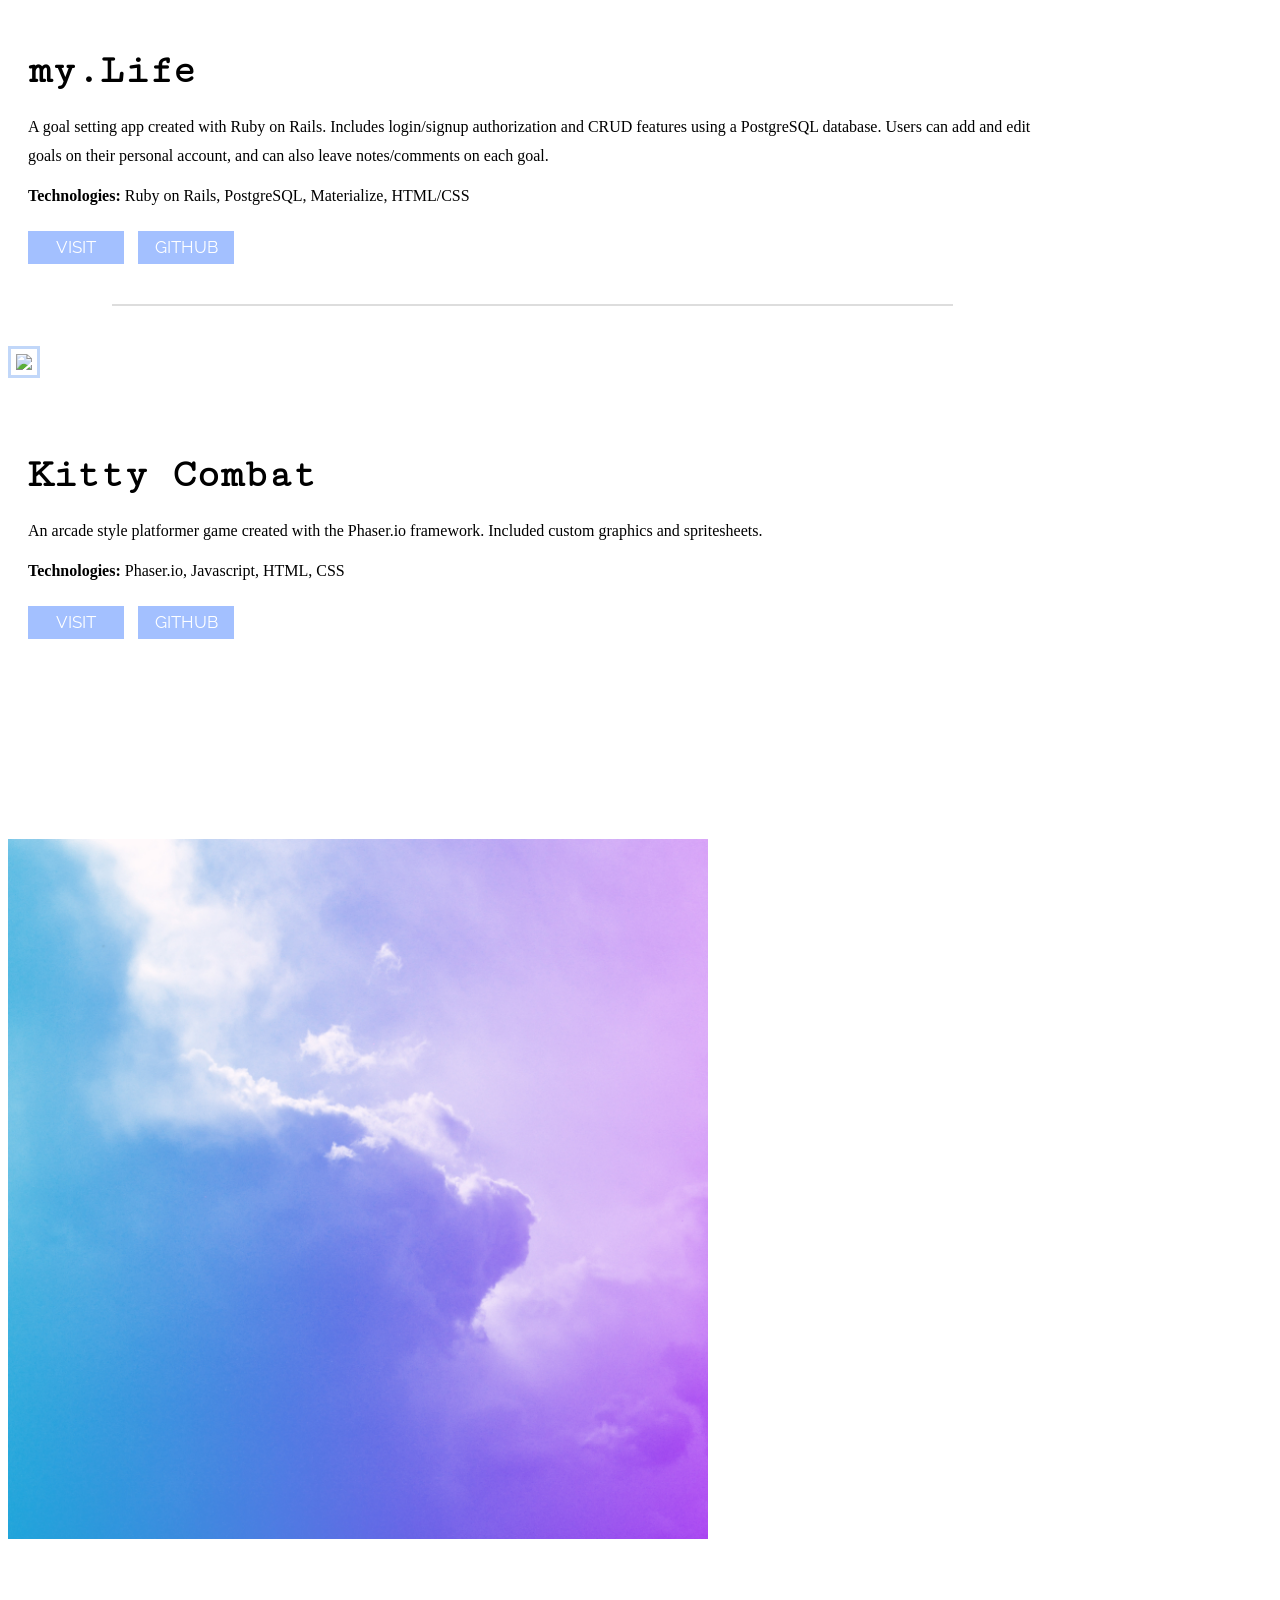
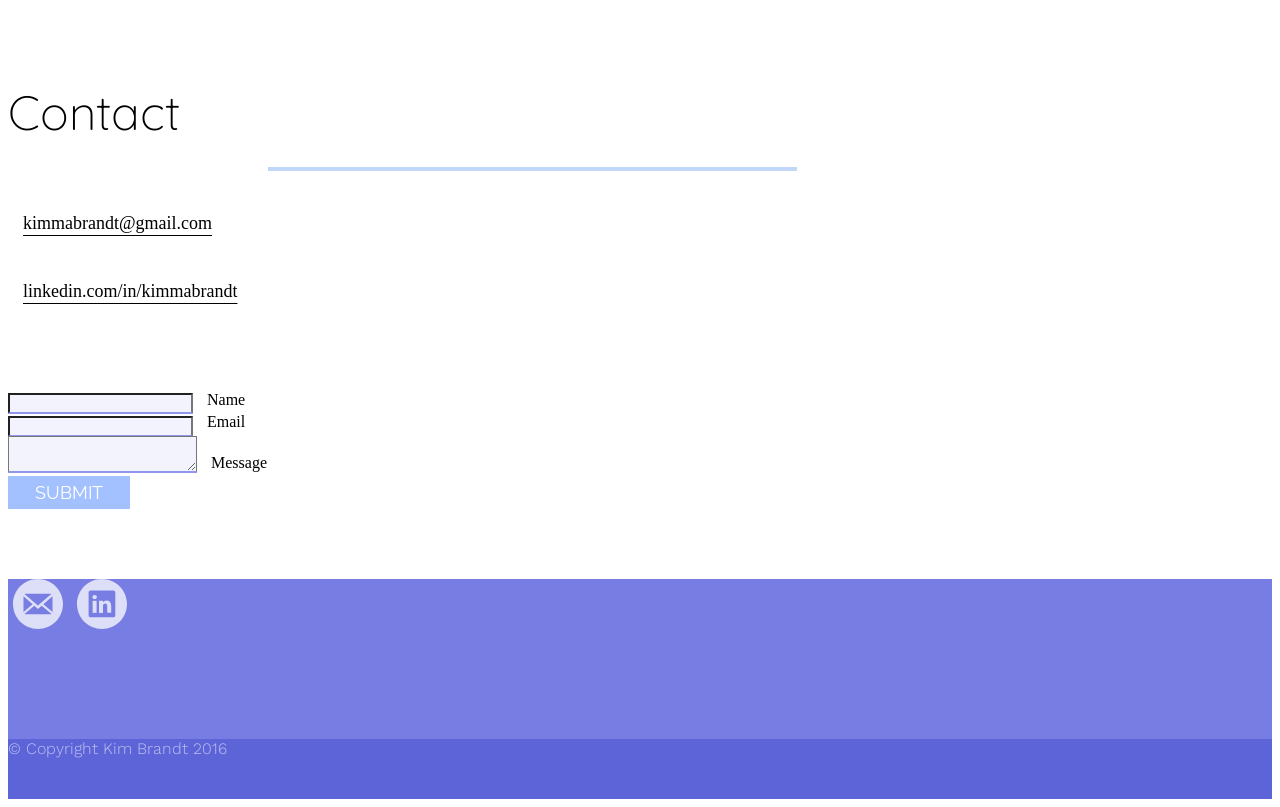
==== commit 8f623503: "increased h1 font size, changed nav a hover effects, fixed some redundant css" ====
--- a/index.html
+++ b/index.html
@@ -278,7 +278,7 @@
 
 
   <!-- FOOTER -->
-  <footer style="background-color: #777de2">
+  <footer>
     <div class="footer-top valign-wrapper">
       <div class="container center valign">
         <!-- email -->
@@ -287,7 +287,7 @@
         <a class="linkedin-svg" href="http://linkedin.com/in/kimmabrandt" target="new"></a>
       </div>
     </div>
-    <div class="footer-bottom valign-wrapper center" style="background-color: #5d64d8">
+    <div class="footer-bottom valign-wrapper center">
       <div class="copyright valign">
         © Copyright Kim Brandt 2016
       </div>
--- a/css/style.css
+++ b/css/style.css
@@ -12,7 +12,7 @@
 	font-family: 'Quicksand';
 	letter-spacing: 0.0125em;
 	font-weight:300;
-	font-size: 56pt;
+	font-size: 60pt;
 }
 #index-banner h5 {
   font-size:28px;
--- a/css/footer.css
+++ b/css/footer.css
@@ -98,8 +98,12 @@
 }
 
 /* ========= FOOTER ======== */
+	footer {
+		background-color: #777de2;
+	}
  .footer-bottom {
  	height: 60px;
+	background-color: #5d64d8;
  }
  .footer-top {
  	height: 160px;
--- a/css/header-parallax.css
+++ b/css/header-parallax.css
@@ -45,7 +45,8 @@
   color: #4e4752;
  }
  .navbar a:hover {
- 	border-bottom:2px solid #5d64d8;
+ 	border-bottom:2px solid #777de2;
+  padding-bottom: 5px;
  }
  @media(max-width:520px ){
    .navbar li {
@@ -96,6 +97,10 @@
    line-height:2.5;
 	 color: #fff;
  }
+ header.sticky .navbar a:hover {
+   border-bottom:2px solid #fff;
+  padding-bottom: 5px;
+ }
 
  /*TYPING HEADLINE*/
  .typed-cursor{
@@ -120,9 +125,7 @@
      50% { opacity:0; }
      100% { opacity:.8; }
  }
-/*.typed {
-  border-bottom: 4px solid #932D91;
-}*/
+
 
  /* ========= PARALLAX ======== */
  .parallax-container {
